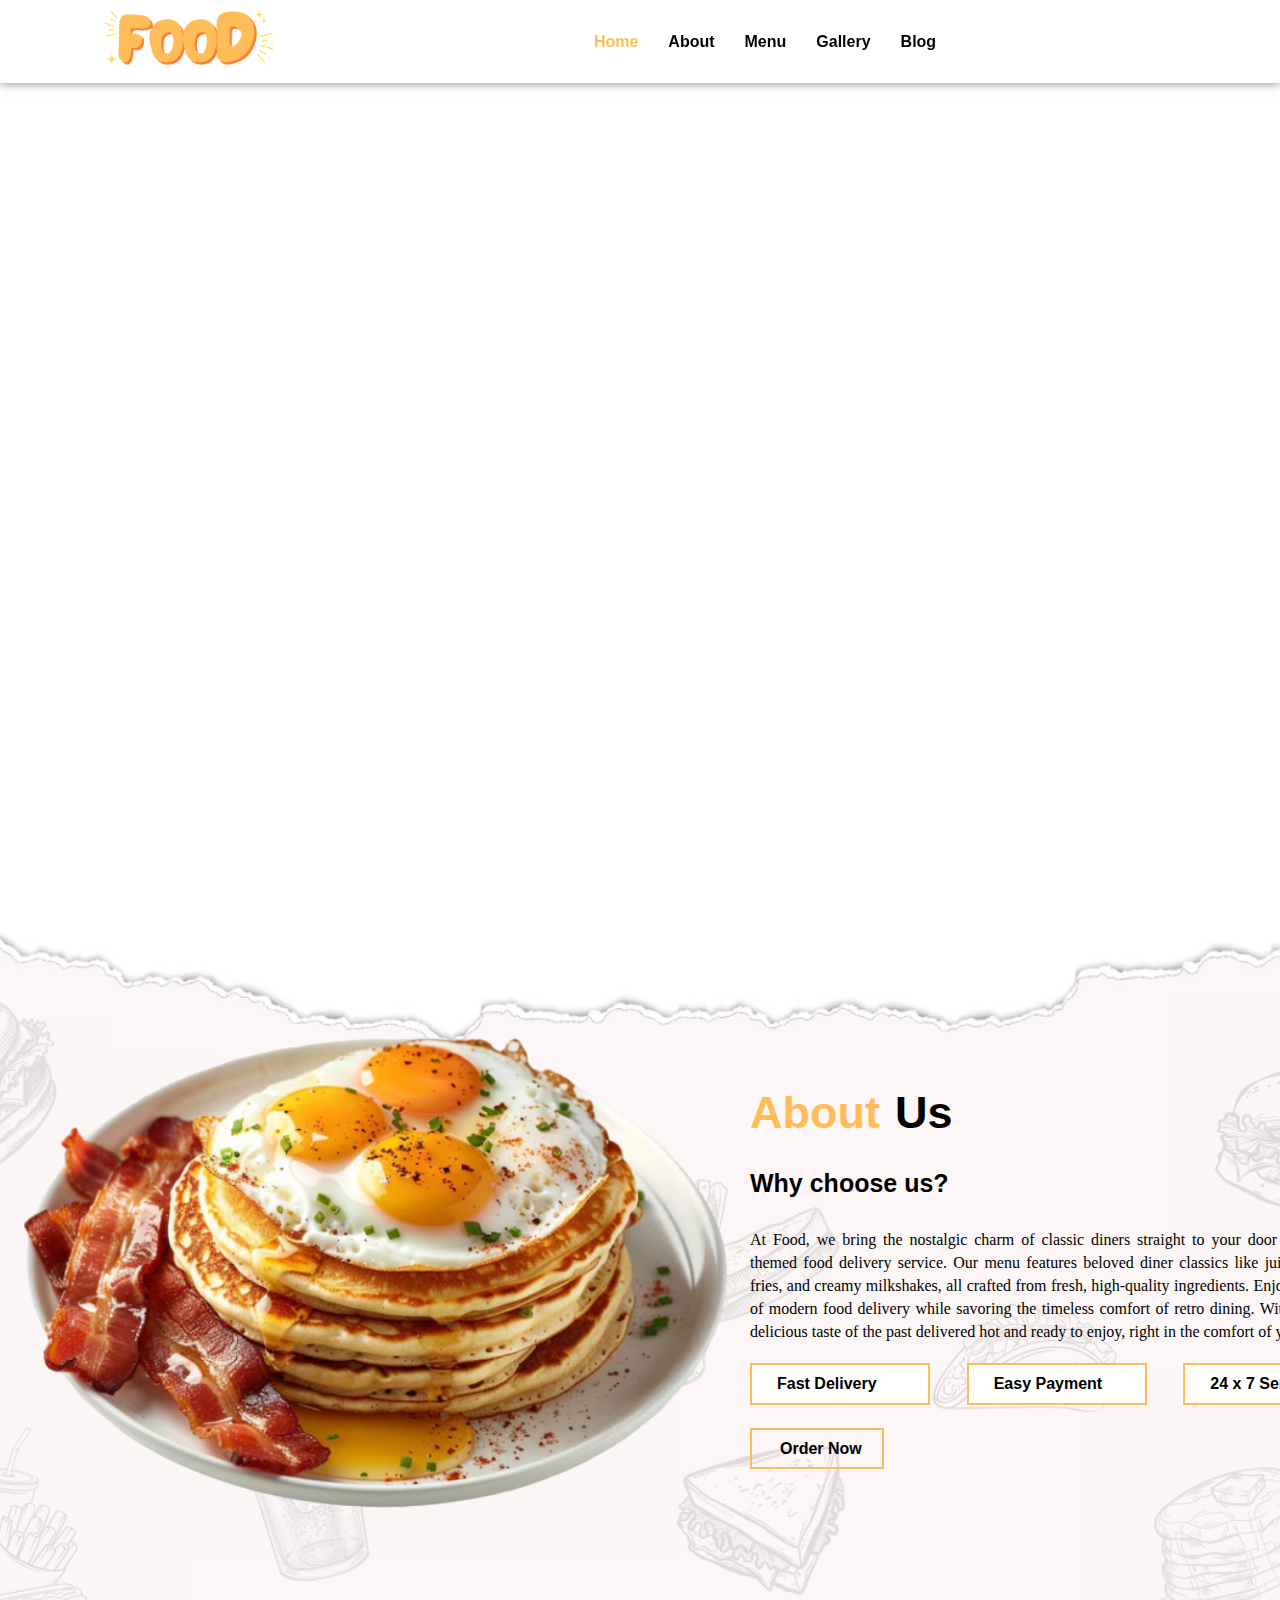
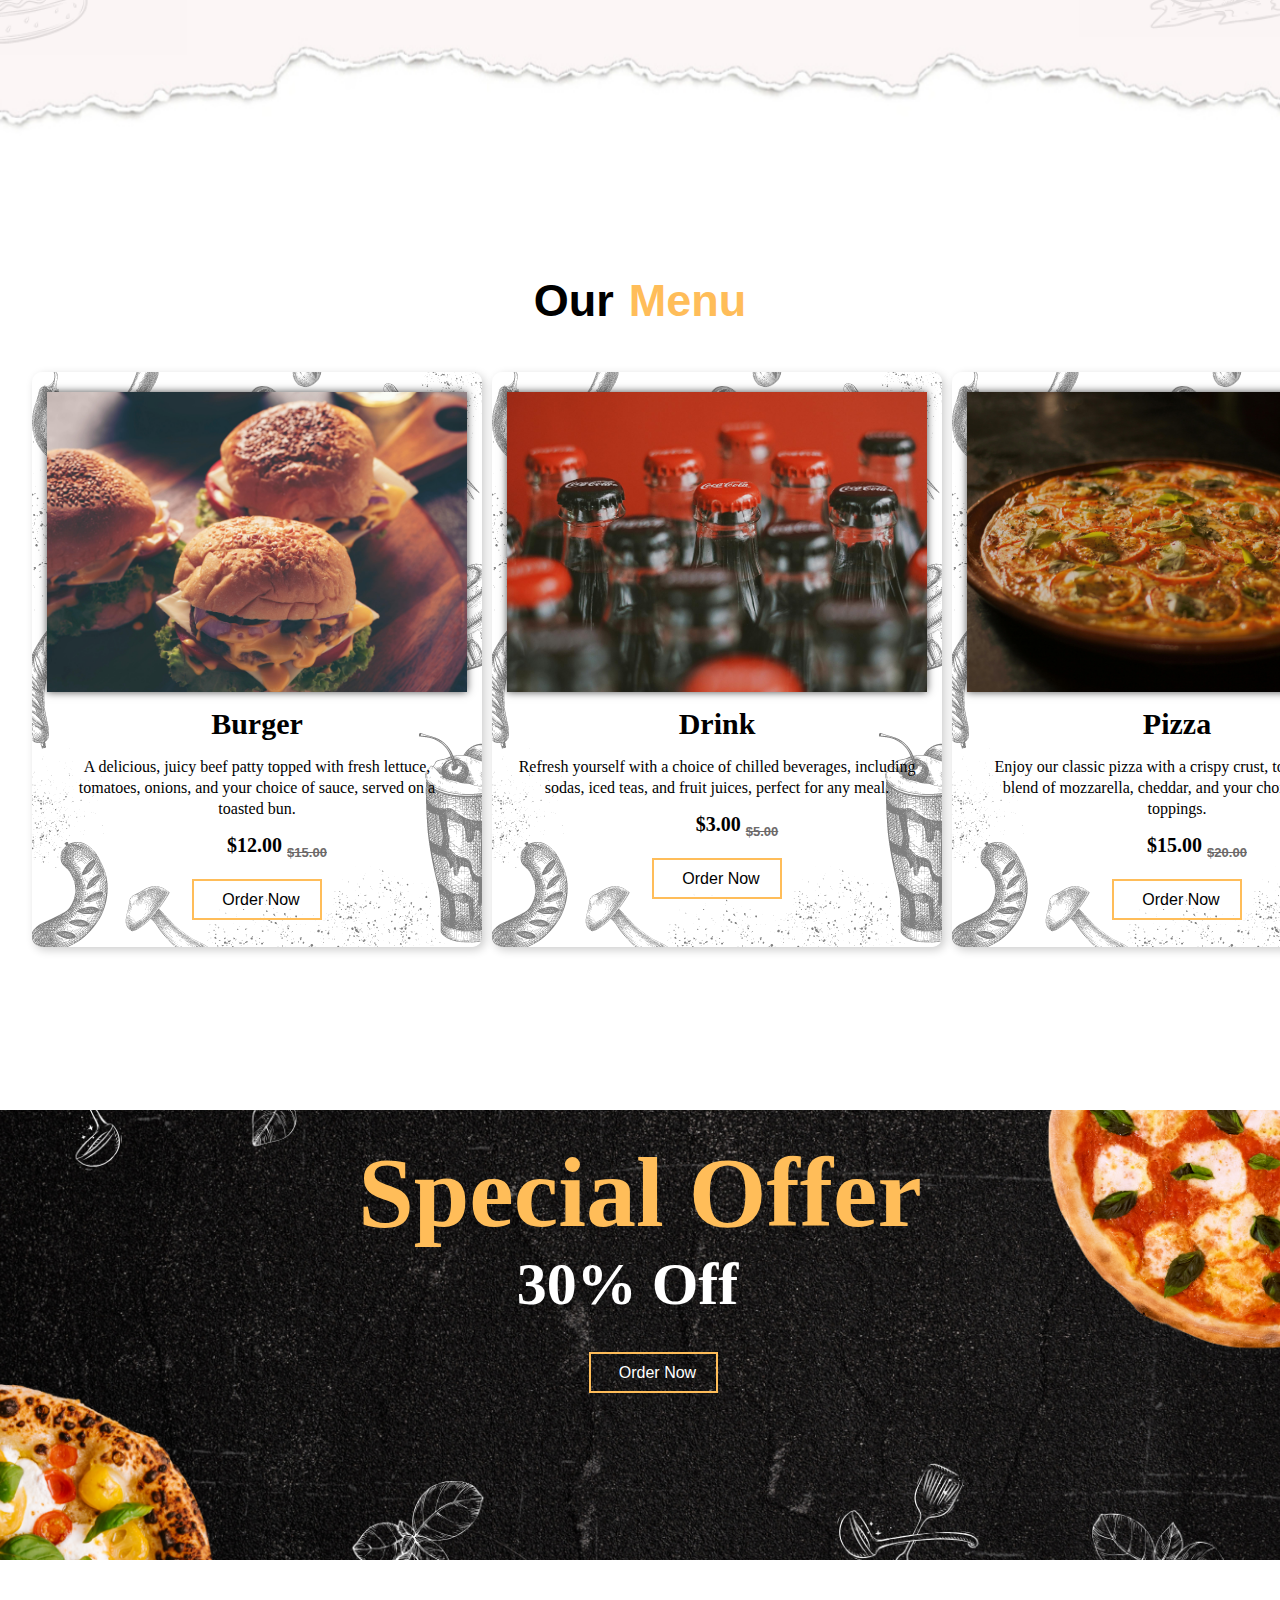
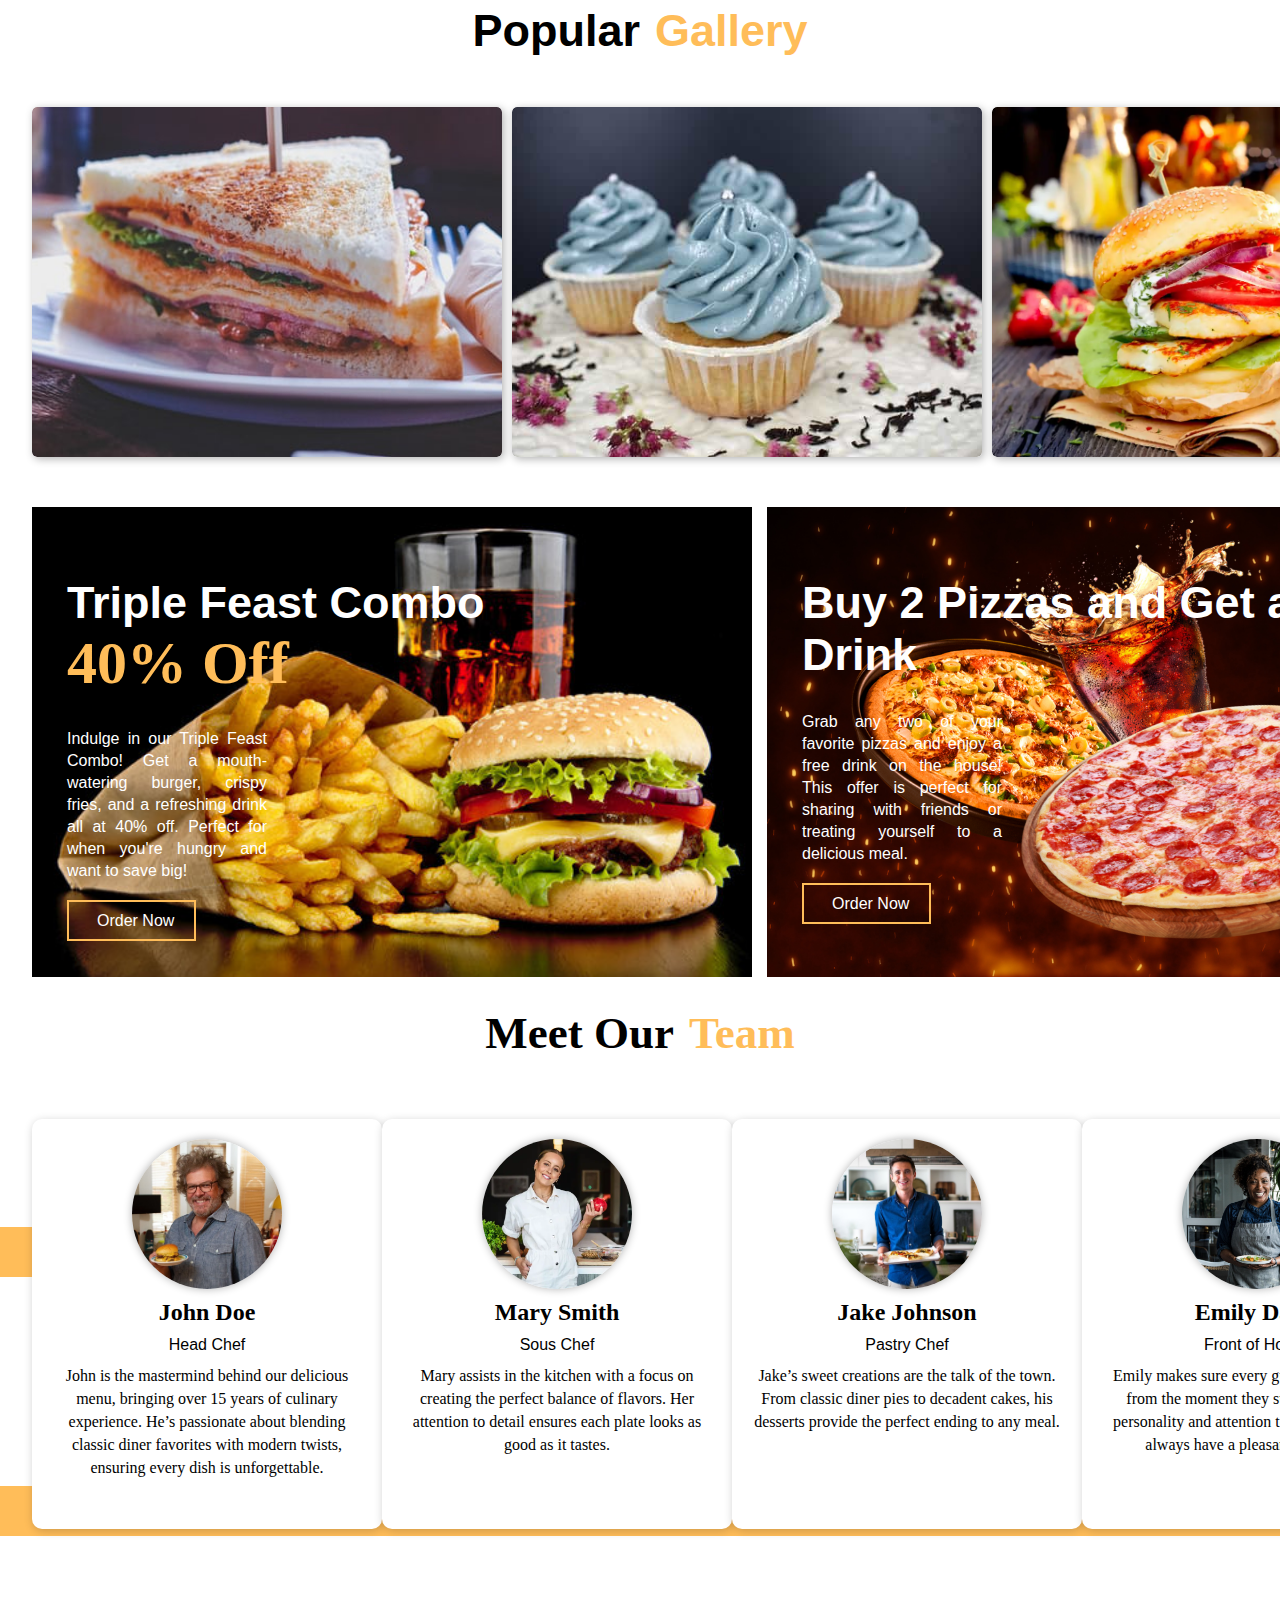
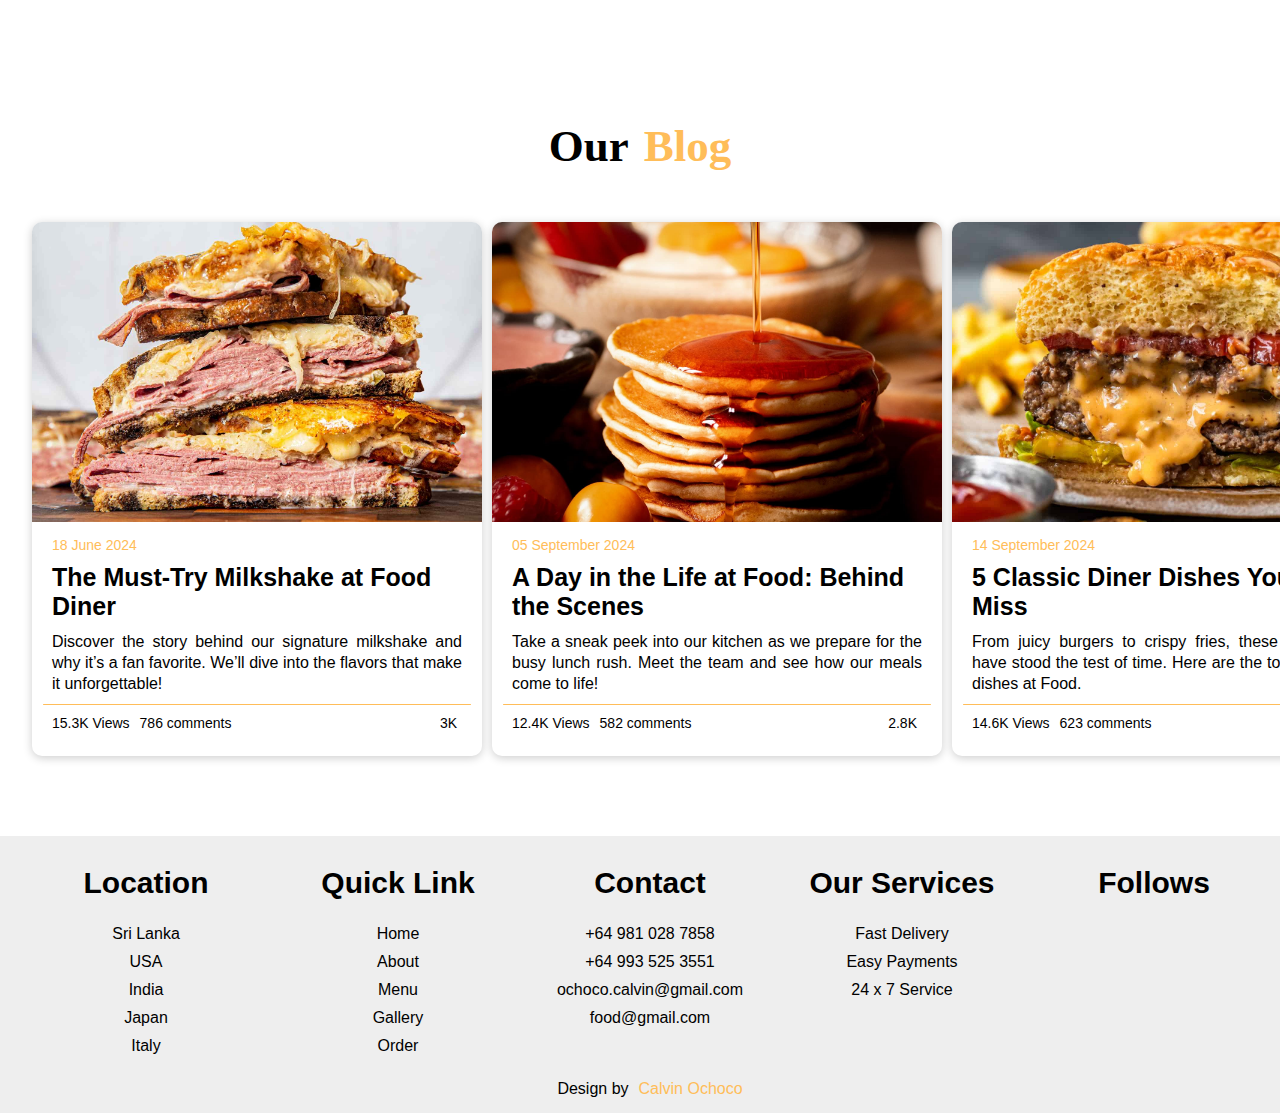
==== index.html @ 4689216f "Initial commit" ====
<!-- make it so that whenever order now is clicked it go to the order now part of the page: -->
 
<!DOCTYPE html>
<html lang="en">
<head>
    <meta charset="UTF-8">
    <meta http-equiv="X-UA-Compatible" content="IE=edge">
    <meta name="viewport" content="width=device-width, initial-scale=1.0">
    <title>Food Website</title>
    <link rel="stylesheet" href="style.css">
    <link rel="stylesheet" href="https://cdnjs.cloudflare.com/ajax/libs/font-awesome/6.2.0/css/all.min.css" integrity="sha512-xh6O/CkQoPOWDdYTDqeRdPCVd1SpvCA9XXcUnZS2FmJNp1coAFzvtCN9BmamE+4aHK8yyUHUSCcJHgXloTyT2A==" crossorigin="anonymous" referrerpolicy="no-referrer" />
    <link rel="short icon" href="image/short_icon.png">
</head>
<body>

    <section id="Home">

        <nav>

            <div class="logo">
                <a href="index.html"><img src="image/logo.png"></a>
            </div>

            <ul>
                <li><a href="index.html" class="action"><b>Home</b></a></li>
                <li><a href="about.html"><b>About</b></a></li>
                <li><a href="menu.html"><b>Menu</b></a></li>
                <li><a href="gallery.html"><b>Gallery</b></a></li>
                <li><a href="blog.html"><b>Blog</b></a></li>
            </ul>


        </nav>

        <div class="main anim">

            <div class="main_text">

                <h1>Classic<span> Food</span><br>Delivered Right to You</h1>

                <p>
                    Welcome to Food, your go-to for classic diner favorites delivered straight to your door. 
                    We bring the nostalgia of vintage dining to your home with our fresh and hearty meals. 
                    From juicy burgers and crispy fries to creamy milkshakes and classic pies, enjoy a taste of the past without leaving the comfort of your home. 
                    Experience the charm of retro dining with modern convenience. Order from Food and let us deliver a delicious slice of nostalgia right to you!
                </p>

                <a href="#order-now" class="btn"><i class="fa-solid fa-burger"></i><b>Order Now</b></a>

            </div>

            <div class="main_image">
                <img src="image/main_img.png">
            </div>

        </div>

    </section>

    <!--About-->

    <div class="about">

        <div class="about_main">

            <div class="about_image">
                <img src="image/about.png">
            </div>

            <div class="about_text">

                <h1><span>About</span>Us</h1>
                <h3>Why choose us?</h3>
                <p>
                    At Food, we bring the nostalgic charm of classic diners straight to your door with our vintage-themed food delivery service. 
                    Our menu features beloved diner classics like juicy burgers, crispy fries, and creamy milkshakes, all crafted from fresh, high-quality ingredients. 
                    Enjoy the convenience of modern food delivery while savoring the timeless comfort of retro dining. 
                    With Food, you get a delicious taste of the past delivered hot and ready to enjoy, right in the comfort of your home.
                </p>

                <div class="about_services">

                    <div class="s_1">
                        <i class="fa-solid fa-truck-fast"></i>
                        <a href="#"><b>Fast Delivery</b></a>
                    </div>

                    <div class="s_1">
                        <i class="fa-brands fa-amazon-pay"></i>
                        <a href="#"><b>Easy Payment</b></a>
                    </div>

                    <div class="s_1">
                        <i class="fa-solid fa-headset"></i>
                        <a href="#"><b>24 x 7 Services</b></a>
                    </div>

                </div>

                <a href="#order-now" class="about_btn">
                    <i class="fa-solid fa-burger"></i><b>Order Now</b></a>

            </div>

        </div>

    </div>




    <!--Menu-->

    <div class="menu">

        <h1>Our<span>Menu</span></h1>
    
        <div class="menu_box">
    
            <div class="menu_card">
    
                <div class="menu_img">
                    <img src="image/menu_1.jpg" alt="Burger">
                </div>
    
                <div class="menu_text">
    
                    <h2>Burger</h2>
                    <p>
                        A delicious, juicy beef patty topped with fresh lettuce, tomatoes, onions, and your choice of sauce, served on a toasted bun.
                    </p>
    
                    <div class="menu_icon">
                        <i class="fa-solid fa-star"></i>
                        <i class="fa-solid fa-star"></i>
                        <i class="fa-solid fa-star"></i>
                        <i class="fa-solid fa-star"></i>
                        <i class="fa-solid fa-star-half-stroke"></i>
                    </div>
    
                    <p class="price">$12.00<sub><del>$15.00</del></sub></p>
    
                    <a href="#order-now" class="menu_btn"><i class="fa-solid fa-burger"></i>Order Now</a>
    
                </div>
    
            </div>
    
            <div class="menu_card">
    
                <div class="menu_img">
                    <img src="image/menu_2.jpg" alt="Drink">
                </div>
    
                <div class="menu_text">
    
                    <h2>Drink</h2>
                    <p>
                        Refresh yourself with a choice of chilled beverages, including sodas, iced teas, and fruit juices, perfect for any meal.
                    </p>
    
                    <div class="menu_icon">
                        <i class="fa-solid fa-star"></i>
                        <i class="fa-solid fa-star"></i>
                        <i class="fa-solid fa-star"></i>
                        <i class="fa-solid fa-star"></i>
                        <i class="fa-solid fa-star-half-stroke"></i>
                    </div>
    
                    <p class="price">$3.00<sub><del>$5.00</del></sub></p>
    
                    <a href="#order-now" class="menu_btn"><i class="fa-solid fa-burger"></i>Order Now</a>
    
                </div>
    
            </div>
    
            <div class="menu_card">
    
                <div class="menu_img">
                    <img src="image/menu_3.jpg" alt="Pizza">
                </div>
    
                <div class="menu_text">
    
                    <h2>Pizza</h2>
                    <p>
                        Enjoy our classic pizza with a crispy crust, topped with a blend of mozzarella, cheddar, and your choice of fresh toppings.
                    </p>
    
                    <div class="menu_icon">
                        <i class="fa-solid fa-star"></i>
                        <i class="fa-solid fa-star"></i>
                        <i class="fa-solid fa-star"></i>
                        <i class="fa-solid fa-star"></i>
                        <i class="fa-solid fa-star-half-stroke"></i>
                    </div>
    
                    <p class="price">$15.00<sub><del>$20.00</del></sub></p>
    
                    <a href="#order-now" class="menu_btn"><i class="fa-solid fa-burger"></i>Order Now</a>
    
                </div>
    
            </div>
    
        </div>
    
    </div>



    <!--Banner-->

    <div class="banner">

        <h1>Special Offer</h1>

        <div class="banner_center">
            <h2>30% Off </span></h2>
        </div>

        <a href="#order-now" class="banner_btn"><i class="fa-solid fa-burger"></i>Order Now</a>

    </div>




    <!--Gallery-->

    <div class="gallery">

        <h1>Popular<span>Gallery</span></h1>

        <div class="gallery_box">

            <div class="gallery_image">
                <img src="image/gallary_1.jpg">
            </div>

            <div class="gallery_image">
                <img src="image/gallary_2.jpg">
            </div>

            <div class="gallery_image">
                <img src="image/gallary_3.webp">
            </div>

        </div>

    </div>



    <!--Offer-->

    <div class="offer">

        <div class="offer_box">
    
            <div class="offer_card_1">
    
                <div class="offer_img">
                    <img src="image/offer_1.png" alt="Special Offer">
                </div>
    
                <div class="offer_tag">
    
                    <h2>Triple Feast Combo</h2>
                    <h1>40% Off</h1>
                    <p>
                        Indulge in our Triple Feast Combo! Get a mouth-watering burger, crispy fries, 
                        and a refreshing drink all at 40% off. Perfect for when you're hungry and want 
                        to save big!
                    </p>
                    <a href="#order-now" class="offer_btn"><i class="fa-solid fa-burger"></i>Order Now</a>
    
                </div>
    
            </div>
    
            <div class="offer_card_2">
    
                <div class="offer_img">
                    <img src="image/offer_2.png" alt="Pizza Offer">
                </div>
    
                <div class="offer_tag">
    
                    <h2>Buy 2 Pizzas and Get a Free Drink</h2>
                    <p>
                        Grab any two of your favorite pizzas and enjoy a free drink on the house! 
                        This offer is perfect for sharing with friends or treating yourself to a 
                        delicious meal.
                    </p>
                    <a href="#order-now" class="offer_btn"><i class="fa-solid fa-burger"></i>Order Now</a>
    
                </div>
    
            </div>
    
        </div>
    
    </div>
    
    <!--Team-->

    <div class="team">

        <h1>Meet Our<span>Team</span></h1>
    
        <div class="team_line_1"></div>
        <div class="team_line_2"></div>
    
        <div class="team_box">
    
            <div class="team_card">
    
                <div class="team_img">
                    <img src="image/team_1.jpg">
                </div>
    
                <div class="team_tag">
    
                    <h2>John Doe</h2>
                    <p class="job">Head Chef</p>
                    <p class="info">
                        John is the mastermind behind our delicious menu, bringing over 
                        15 years of culinary experience. He’s passionate about 
                        blending classic diner favorites with modern twists, ensuring 
                        every dish is unforgettable.
                    </p>
    
                </div>
    
            </div>
    
            <div class="team_card">
    
                <div class="team_img">
                    <img src="image/team_2.jpg">
                </div>
    
                <div class="team_tag">
    
                    <h2>Mary Smith</h2>
                    <p class="job">Sous Chef</p>
                    <p class="info">
                        Mary assists in the kitchen with a focus on creating the perfect 
                        balance of flavors. Her attention to detail ensures each plate 
                        looks as good as it tastes.
                    </p>
    
                </div>
    
            </div>
    
            <div class="team_card">
    
                <div class="team_img">
                    <img src="image/team_3.jpg">
                </div>
    
                <div class="team_tag">
    
                    <h2>Jake Johnson</h2>
                    <p class="job">Pastry Chef</p>
                    <p class="info">
                        Jake’s sweet creations are the talk of the town. From classic 
                        diner pies to decadent cakes, his desserts provide the perfect 
                        ending to any meal.
                    </p>
    
                </div>
    
            </div>
    
            <div class="team_card">
    
                <div class="team_img">
                    <img src="image/team_4.jpg">
                </div>
    
                <div class="team_tag">
    
                    <h2>Emily Davis</h2>
                    <p class="job">Front of House</p>
                    <p class="info">
                        Emily makes sure every guest feels welcome from the moment they 
                        step in. Her warm personality and attention to detail ensure 
                        you always have a pleasant experience.
                    </p>
    
                </div>
    
            </div>
    
        </div>
    
    </div>
    
    
    <!--Blog-->
    
    <div class="blog">
    
        <h1>Our<span>Blog</span></h1>
    
        <div class="blog_box">
    
            <div class="blog_card">
    
                <div class="blog_img">
                    <img src="image/blog_1.jpeg">
                </div>
    
                <div class="blog_tag">
    
                    <div class="blog_date">
                        <p>18 June 2024<i class="fa-solid fa-calendar-days"></i></p>
                    </div>
    
                    <h3 class="blog_heading">
                        The Must-Try Milkshake at Food Diner
                    </h3>
    
                    <p class="blog_text">
                        Discover the story behind our signature milkshake and why it’s 
                        a fan favorite. We’ll dive into the flavors that make it 
                        unforgettable!
                    </p>
    
                    <hr>
    
                    <div class="view_and_like">
    
                        <div class="view">
                            <p>15.3K Views</p>
                            <p class="b_comm">786 comments</p>
                        </div>
    
                        <div class="like">
                            <p>3K</p>
                            <i class="fa-regular fa-heart"></i>
                        </div>
    
                    </div>
    
                </div>
    
            </div>
    
            <div class="blog_card">
    
                <div class="blog_img">
                    <img src="image/blog_2.jpg">
                </div>
    
                <div class="blog_tag">
    
                    <div class="blog_date">
                        <p>05 September 2024<i class="fa-solid fa-calendar-days"></i></p>
                    </div>
    
                    <h3 class="blog_heading">
                        A Day in the Life at Food: Behind the Scenes
                    </h3>
    
                    <p class="blog_text">
                        Take a sneak peek into our kitchen as we prepare for the busy 
                        lunch rush. Meet the team and see how our meals come to life!
                    </p>
    
                    <hr>
    
                    <div class="view_and_like">
    
                        <div class="view">
                            <p>12.4K Views</p>
                            <p class="b_comm">582 comments</p>
                        </div>
    
                        <div class="like">
                            <p>2.8K</p>
                            <i class="fa-regular fa-heart"></i>
                        </div>
    
                    </div>
    
                </div>
    
            </div>
    
            <div class="blog_card">
    
                <div class="blog_img">
                    <img src="image/blog_3.jpg">
                </div>
    
                <div class="blog_tag">
    
                    <div class="blog_date">
                        <p>14 September 2024<i class="fa-solid fa-calendar-days"></i></p>
                    </div>
    
                    <h3 class="blog_heading">
                        5 Classic Diner Dishes You Can’t Miss
                    </h3>
    
                    <p class="blog_text">
                        From juicy burgers to crispy fries, these diner staples have 
                        stood the test of time. Here are the top five must-try dishes 
                        at Food.
                    </p>
    
                    <hr>
    
                    <div class="view_and_like">
    
                        <div class="view">
                            <p>14.6K Views</p>
                            <p class="b_comm">623 comments</p>
                        </div>
    
                        <div class="like">
                            <p>3.2K</p>
                            <i class="fa-regular fa-heart"></i>
                        </div>
    
                    </div>
    
                </div>
    
            </div>
    
        </div>
    
    </div>


    
    <!--Footer-->

    <footer>

        <div class="footer_main">

            <div class="footer_tag">

                <h2>Location</h2>
                <p>Sri Lanka</p>
                <p>USA</p>
                <p>India</p>
                <p>Japan</p>
                <p>Italy</p>

            </div>

            <div class="footer_tag">

                <h2>Quick Link</h2>
                <p>Home</p>
                <p>About</p>
                <p>Menu</p>
                <p>Gallery</p>
                <p>Order</p>

            </div>

            <div class="footer_tag">

                <h2>Contact</h2>
                <p>+64 981 028 7858</p>
                <p>+64 993 525 3551</p>
                <p>ochoco.calvin@gmail.com</p>
                <p>food@gmail.com</p>

            </div>

            <div class="footer_tag">

                <h2>Our Services</h2>
                <p>Fast Delivery</p>
                <p>Easy Payments</p>
                <p>24 x 7 Service</p>

            </div>

            <div class="footer_tag">

                <h2>Follows</h2>
                <i class="fa-brands fa-facebook-f"></i>
                <i class="fa-brands fa-twitter"></i>
                <i class="fa-brands fa-instagram"></i>
                <i class="fa-brands fa-linkedin-in"></i>

            </div>

        </div>

        <p class="end">Design by<span><i class="fa-solid fa-face-grin"></i> Calvin Ochoco</span></p>

    </footer>
    
</button>
</body>
</html>
---- style.css ----
*{
    margin: 0;
    padding: 0;
    box-sizing: border-box;
    font-family: sans-serif;
}

section{
    width: 100%;
    height: 100vh;
}

section nav{
    display: flex;
    align-items: center;
    justify-content: space-between;
    position: fixed;
    right: 0;
    left: 0;
    background: #fff;
    z-index: 1000;
    box-shadow: 0 0 10px rgba(0,0,0,0.5);
    padding: 0 5%;
}

section nav .logo img{
    width: 250px;
    margin: 10px 0;
    cursor: pointer;
}

section nav ul{
    list-style: none;
    display: flex;
    justify-content: center;
    flex-grow: 1;
}

section nav ul li{
    margin: 0 15px;
}

section nav ul li a{
    font-family: Georgia, serif;
    color: black;
    text-decoration: none;
    transition: 0.3s;
}

section nav ul li a.action{
    color: #FFBD59;
}

section nav ul li a:hover{
    color: #FFBD59;
}

section nav .login a{
    color: #000;
    text-decoration: none;
    border: 2px solid #FFBD59;
    border-radius: 20px;
    padding: 7px 20px;
    transition: 0.3s;
}

section nav .login a:hover{
    background: #FFBD59;
    color: #fff;
}

section .main{
    display: flex;
    align-items: center;
    justify-content: space-around;
    position: relative;
    top: 80px;
}

section .main .main_text h1{
    color: #000;
    font-size: 75px;
    position: relative;
    top: -25px;
    left: 5%;
    font-family: Georgia, serif;
}

section .main .main_text h1 span{
    color: #FFBD59;
    font-family: polo;
}

section .main .main_text p{
    color: #000;
    width: 650px;
    position: relative;
    top: 20px;
    left: 5%;
    line-height: 23px;
    text-align: justify;
    font-family: Georgia, serif;
}

section .main .main_text .btn i{
    margin-right: 8px;
}

section .main .main_text .btn{
    color: #000;
    text-decoration: none;
    border: 2px solid #FFBD59;
    padding: 10px 20px;
    position: relative;
    top: 100px;
    left: 5%;
    transition: 0.3s;
}

section .main .main_text .btn:hover{
    color: #fff;
}

section .main .main_text .btn::before{
    content: '';
    position: absolute;
    top: 0;
    left: 0;
    width: 0;
    height: 100%;
    background: #FFBD59;
    z-index: -1;
    transition: 0.3s;
}

section .main .main_text .btn:hover::before{
    top: unset;
    width: 100%;
    bottom: 0;
}

section .main .main_image img{
    width: 650px;
    animation: animate 5s linear infinite;
}




/*--About--*/

.about{
    width: 100%;
    height: 100vh;
    padding: 10px 0 0 0;
    background-image: url(image/about_bg.png);
    background-size: cover;
    background-position: center;
}

.about .about_main{
    display: flex;
    align-items: center;
    justify-content: space-around;
}

.about .about_main .about_image img{
    width: 750px;
}

.about .about_main .about_text h1{
    font-size: 45px;
    position: relative;
    bottom: 40px;
}

.about .about_main .about_text h1 span{
    color: #FFBD59;
    margin-right: 15px;
}

.about .about_main .about_text h3{
    position: relative;
    bottom: 10px;
    font-size: 25px;
}

.about .about_main .about_text p{
    width: 650px;
    text-align: justify;
    line-height: 23px;
    margin-top: 20px;
    font-family: Georgia, serif;
}

.about .about_main .about_text .about_services{
    margin-top: 20px;
    display: grid;
    grid-template-columns: 1fr 1fr 1fr;
}

.about .about_main .about_text .about_services .s_1{
    display: flex;
    align-items: center;
    width: 180px;
    background: #FFFFFF;
    padding: 10px;
    border: 2px solid #FFBD59;
    cursor: pointer;
}

.about .about_main .about_text .about_services .s_1 i{
    color: #000;
    margin: 5px 10px 5px 5px;
    font-size: 20px;
    transition: 0.3s;
}

.about .about_main .about_text .about_services .s_1:hover i{
    color: #FFBD59;
}

.about .about_main .about_text .about_services .s_1 a{
    text-decoration: none;
    color: #000;
    font-size: 16px;
}

.about .about_main .about_text .about_btn i{
    font-size: 15px;
    margin-right: 8px;
 
}

.about .about_main .about_text .about_btn{
    position: relative;
    top: 35px;
    padding: 10px 20px;
    border: 2px solid #FFBD59;
    text-decoration: none;
    color: #000;
    z-index: 5;
    transition: 0.3s;
}

.about .about_main .about_text .about_btn:hover{
    color: #fff;
}

.about .about_main .about_text .about_btn::before{
    content: '';
    position: absolute;
    top: 0;
    left: 0;
    width: 0;
    height: 100%;
    z-index: -1;
    background: #FFBD59;
    transition: 0.3s;
}

.about .about_main .about_text .about_btn:hover::before{
    top: unset;
    width: 100%;
    bottom: 0;
}





/*Menu*/

.menu{
    width: 100%;
    height: 100vh;
    padding: 75px 0;
}

.menu h1{
    display: flex;
    align-items: center;
    justify-content: center;
    font-size: 45px;
    color: #000;
}

.menu h1 span{
    color: #FFBD59;
    margin-left: 15px;
}

.menu .menu_box{
    width: 95%;
    margin: 45px auto 0 auto;
    display: grid;
    grid-gap: 30px 10px;
    grid-template-columns: 1fr 1fr 1fr;
}

.menu .menu_box .menu_card{
    background-image: url(image/menu_card_bg.png);
    background-size: cover;
    background-position: center;
    margin: 0 auto;
    width: 450px;
    height: 575px;
    text-align: center;
    cursor: pointer;
    padding: 20px 0;
    border-radius: 10px;
    box-shadow: 3px 3px 10px rgba(0,0,0,0.2);
}

.menu .menu_box .menu_card .menu_img{
    margin: 0 auto;
    width: 420px;
    height: 300px;
    margin-bottom: 15px;
    box-shadow: 0 0 8px rgba(0,0,0,0.7);
}

.menu .menu_box .menu_card .menu_img img{
    width: 100%;
    height: 100%;
    object-fit: cover;
    object-position: center;
}

.menu .menu_box .menu_card .menu_text h2{
    font-size: 30px;
    margin-bottom: 15px;
    font-family: Georgia, serif;
}

.menu .menu_box .menu_card .menu_text p{
    line-height: 21px;
    margin-bottom: 15px;
    margin: 0 auto;
    width: 400px;
    font-family: Georgia, serif;
}

.menu .menu_box .menu_card .menu_text .menu_icon{
    color: #FFBD59;
    margin: 8px 0;
}

.menu .menu_box .menu_card .menu_text .price{
    font-weight: bold;
    font-size: 20px;
    padding: 8px 0;
    margin-left: 45px;
}

.menu .menu_box .menu_card .menu_text .price sub{
    margin-left: 5px;
    color: #6d6a6a;
    font-size: 13px;
}

.menu .menu_box .menu_card .menu_text .menu_btn{
    color: #000;
    text-decoration: none;
    padding: 10px 20px;
    border: 2px solid #FFBD59;
    position: relative;
    top: 20px;
    z-index: 5;
    transition: 0.3s;
}

.menu .menu_box .menu_card .menu_text .menu_btn:hover{
    color: #fff;
}

.menu .menu_box .menu_card .menu_text .menu_btn::before{
    content: '';
    position: absolute;
    top: 0;
    left: 0;
    width: 0;
    height: 100%;
    background-color: #FFBD59;
    z-index: -1;
    transition: 0.3s;
}

.menu .menu_box .menu_card .menu_text .menu_btn:hover::before{
    top: unset;
    bottom: 0;
    width: 100%;
}

.menu .menu_box .menu_card .menu_text .menu_btn i{
    margin-right: 8px;
}




/*Banner*/

.banner{
    width: 100%;
    height: 50vh;
    margin: 10px 0;
    background-image: url(image/banner.png);
    background-size: cover;
    background-position: center;
}

.banner h1{
    font-family: P22Grenville;
    color: #FFBD59;
    font-size: 100px;
    display: flex;
    align-items: center;
    justify-content: center;
    position: relative;
    padding-top: 25px;
}

.banner .banner_center{
    display: flex;
    align-items: center;
    justify-content: center;
    width: 250px;
    margin: 0 auto;
}
.banner .banner_center h2{
    font-size: 60px;
    margin-right: 25px;
    font-family: Norwester;
    color: #fff;
}

.banner .banner_center h2 span{
    margin-left: 45px;
    font-size: 30px;
    position: relative;
    bottom: 15px;
    font-family: Norwester;
}

.banner .banner_btn{
    color: #fff;
    border: 2px solid #FFBD59;
    padding: 10px 20px;
    text-decoration: none;
    position: relative;
    top: 10%;
    left: 46%;
    z-index: 5;
}

.banner .banner_btn i{
    margin-right: 8px;
}

.banner .banner_btn::before{
    content: '';
    position: absolute;
    top: 0;
    left: 0;
    width: 0;
    height: 100%;
    background: #FFBD59;
    transition: 0.3s;
    z-index: -1;
}

.banner .banner_btn:hover::before{
    width: 100%;
    top: unset;
    bottom: 0;
}




/*Gallery*/

.gallery{
    width: 100%;
    padding: 35px 0 50px 0;
}

.gallery h1{
    display: flex;
    align-items: center;
    justify-content: center;
    font-size: 45px;
}

.gallery h1 span{
    color: #FFBD59;
    margin-left: 15px;
}

.gallery .gallery_box{
    width: 95%;
    margin: 50px auto 0 auto;
    display: grid;
    grid-template-columns: 1fr 1fr 1fr;
    grid-gap: 10px;
}

.gallery .gallery_box .gallery_image{
    width: 470px;
    height: 350px;
    margin: 0 auto;
    border-radius: 5px;
    overflow: hidden;
    box-shadow: 2px 2px 8px rgba(0,0,0,0.3);
}

.gallery .gallery_box .gallery_image img{
    width: 100%;
    height: 100%;
    object-fit: cover;
    object-position: center;
    border-radius: 5px;
    cursor: pointer;
    transition: 0.3s;
}

.gallery .gallery_box .gallery_image:hover img{
    transform: scale(1.1);
}



/*Offer*/

.offer{
    width: 100%;
    height: auto;
    margin-bottom: 20px;
}

.offer .offer_box{
    width: 95%;
    display: grid;
    grid-template-columns: 1fr 1fr;
    grid-gap: 0 15px;
    margin: 0 auto;
}

.offer .offer_box .offer_card_1{
    width: 720px;
    height: 470px;
}

.offer .offer_box .offer_card_1 .offer_img{
    width: 720px;
    height: 470px;
}

.offer .offer_box .offer_card_1 .offer_img img{
    width: 100%;
    height: 100%;
    object-fit: cover;
    object-position: center;
}

.offer .offer_box .offer_card_1 .offer_tag{
    position: relative;
    bottom: 400px;
    color: #fff;
    padding: 0 35px;
}

.offer .offer_box .offer_card_1 .offer_tag h2{
    font-size: 45px;
}

.offer .offer_box .offer_card_1 .offer_tag h1{
    font-family: Georgia, serif;
    font-size: 60px;
    color: #FFBD59;
}

.offer .offer_box .offer_card_1 .offer_tag p{
    margin-top: 30px;
    width: 200px;
    text-align: justify;
    line-height: 22px;
}

.offer .offer_box .offer_card_1 .offer_tag .offer_btn{
    color: #fff;
    border: 2px solid #FFBD59;
    padding: 10px 20px;
    text-decoration: none;
    position: relative;
    top: 30px;
    z-index: 2;
    transition: 0.3s;
}

.offer .offer_box .offer_card_1 .offer_tag .offer_btn::before{
    content: '';
    position: absolute;
    top: 0;
    left: 0;
    background-color: #FFBD59;
    width: 0;
    height: 100%;
    transition: 0.3s;
    z-index: -1;
}

.offer .offer_box .offer_card_1 .offer_tag .offer_btn:hover::before{
    width: 100%;
}

.offer .offer_box .offer_card_1 .offer_tag .offer_btn i{
    margin-right: 8px;
}

.offer .offer_box .offer_card_2{
    width: 720px;
    height: 470px;
}

.offer .offer_box .offer_card_2 .offer_img{
    width: 720px;
    height: 470px;
}

.offer .offer_box .offer_card_2 .offer_img img{
    width: 100%;
    height: 100%;
    object-fit: cover;
    object-position: center;
}

.offer .offer_box .offer_card_2 .offer_tag{
    position: relative;
    bottom: 400px;
    color: #fff;
    padding: 0 35px;
}

.offer .offer_box .offer_card_2 .offer_tag h2{
    font-size: 45px;
}

.offer .offer_box .offer_card_2 .offer_tag h1{
    font-size: 60px;
    color: #FFBD59;
    font-family: Georgia, serif;
}

.offer .offer_box .offer_card_2 .offer_tag p{
    margin-top: 30px;
    width: 200px;
    text-align: justify;
    line-height: 22px;
}

.offer .offer_box .offer_card_2 .offer_tag .offer_btn{
    color: #fff;
    border: 2px solid #FFBD59;
    padding: 10px 20px;
    text-decoration: none;
    position: relative;
    top: 30px;
    z-index: 2;
    transition: 0.3s;
}

.offer .offer_box .offer_card_2 .offer_tag .offer_btn::before{
    content: '';
    position: absolute;
    top: 0;
    left: 0;
    background-color: #FFBD59;
    width: 0;
    height: 100%;
    transition: 0.3s;
    z-index: -1;
}

.offer .offer_box .offer_card_2 .offer_tag .offer_btn:hover::before{
    width: 100%;
}

.offer .offer_box .offer_card_2 .offer_tag .offer_btn i{
    margin-right: 8px;
}





/*Team*/

.team{
    width: 100%;
    height: 77vh;
    padding: 10px 0;
}

.team h1{
    display: flex;
    align-items: center;
    justify-content: center;
    font-size: 45px;
    font-family: Georgia, serif;
}

.team h1 span{
    color: #FFBD59;
    margin-left: 15px;
    font-family: Georgia, serif;
}

.team .team_line_1{
    width: 100%;
    height: 50px;
    background: #FFBD59;
    position: relative;
    top: 25%;
    z-index: 1;
    font-family: Georgia, serif;
}

.team .team_line_2{
    width: 100%;
    height: 50px;
    background: #FFBD59;
    position: relative;
    top: 56%;
    z-index: 1;
    font-family: Georgia, serif;
}

.team .team_box{
    width: 95%;
    height: auto;
    margin: 0 auto;
    position: relative;
    bottom: 55px;
    padding: 15px 0;
    display: grid;
    grid-template-columns: 1fr 1fr 1fr 1fr;
    grid-gap: 0;
    font-family: Georgia, serif;
}

.team .team_box .team_card{
    width: 350px;
    height: 410px;
    background: #fff;
    padding: 20px;
    text-align: center;
    border-radius: 10px;
    margin: 0 auto;
    z-index: 5;
    box-shadow: 1px 2px 10px rgba(0,0,0,0.2);
}

.team .team_box .team_card .team_img{
    display: flex;
    align-items: center;
    justify-content: center;
}

.team .team_box .team_card .team_img img{
    width: 150px;
    height: 150px;
    border-radius: 50%;
    object-fit: cover;
    object-position: center;
    box-shadow: 0 0 8px rgba(0,0,0,0.3);
}

.team .team_box .team_card .team_tag h2{
    margin: 10px 0;
    font-family: Georgia, serif;
}

.team .team_box .team_card .team_tag p.info{
    text-align: center;
    line-height: 23px;
    margin-top: 10px;
    font-family: Georgia, serif;
}



/*Blog*/

.blog{
    width: 100%;
    height: auto;
    padding: 30px 0;
}

.blog h1{
    color: #000;
    display: flex;
    align-items: center;
    justify-content: center;
    font-size: 45px;
    font-family: Georgia, serif;
}

.blog h1 span{
    color: #FFBD59;
    margin-left: 15px;
    font-family: Georgia, serif;
}

.blog .blog_box{
    width: 95%;
    margin: 50px auto;
    display: grid;
    grid-template-columns: 1fr 1fr 1fr;
    grid-gap: 10px;
    font-family: Georgia, serif;
}

.blog .blog_box .blog_card{
    margin: 0 auto;
    width: 450px;
    height: auto;
    border-radius: 10px;
    box-shadow: 0 2px 10px rgba(0,0,0,0.2);
}

.blog .blog_box .blog_card .blog_img{
    width: 450px;
    height: 300px;
    overflow: hidden;
    border-top-left-radius: 10px;
    border-top-right-radius: 10px;
}

.blog .blog_box .blog_card .blog_img img{
    width: 100%;
    height: 100%;
    object-fit: cover;
    object-position: center;
}

.blog .blog_box .blog_card .blog_tag .blog_date{
    width: 100%;
    color: #FFBD59;
    padding: 15px 0 0 20px;
    font-size: 14px;
}

.blog .blog_box .blog_card .blog_tag .blog_date i{
    margin-left: 8px;
    font-size: 14px;
    cursor: pointer;
}

.blog .blog_box .blog_card .blog_tag .blog_heading{
    padding: 10px 20px 10px 20px;
    font-size: 25px;
}

.blog .blog_box .blog_card .blog_tag .blog_text{
    padding: 0 20px 10px 20px;
    text-align: justify;
    line-height: 21px;
}

.blog .blog_box .blog_card .blog_tag hr{
    width: 95%;
    margin: 0 auto;
    height: 1px;
    border: 0;
    background: #FFBD59;
    border-radius: 5px;
}

.blog .blog_box .blog_card .blog_tag .view_and_like{
    padding: 10px 20px 25px 20px;
    display: flex;
    align-items: center;
    justify-content: space-between;
}

.blog .blog_box .blog_card .blog_tag .view_and_like .view{
    display: flex;
    align-items: center;
}

.blog .blog_box .blog_card .blog_tag .view_and_like .view p{
    margin-right: 10px;
    font-size: 14px;
}

.blog .blog_box .blog_card .blog_tag .view_and_like .like{
    display: flex;
    align-items: center;
    font-size: 14px;
}

.blog .blog_box .blog_card .blog_tag .view_and_like .like i{
    cursor: pointer;
    margin-left: 5px;
}



/*order*/

.order {
    width: 100%;
    min-height: 100vh;
    padding: 20px 0;
    background-color: #f9f9f9;
}

.order h1 {
    display: flex;
    align-items: center;
    justify-content: center;
    font-size: 45px;
    color: #333;
}

.order h1 span {
    color: #FFBD59;
    margin-right: 10px;
}

.order .order_main {
    display: flex;
    align-items: flex-start;
    justify-content: space-around;
    flex-wrap: wrap;
    margin-top: 20px;
}

.order .order_main .order_img {
    width: 40%; /* Set the width of the image container */
    margin: 20px; /* Add margin for spacing */
}

.order .order_main .order_img img {
    max-width: 100%;
    height: auto;
}

.order .order_main .order_form {
    width: 50%; /* Set the width of the order form */
    background: #faf3ce;
    padding: 20px;
    border-radius: 10px;
    box-shadow: 0 4px 10px rgba(0, 0, 0, 0.1);
    margin: 20px;
}

.order .order_main .order_form h2 {
    text-align: center;
    margin-bottom: 20px;
    font-size: 30px;
    color: #333;
}

.order .order_main .order_form .order_list {
    display: grid;
    grid-template-columns: 1fr 1fr;
    grid-gap: 15px;
    margin-bottom: 20px;
}

.order .order_main .order_form .order_list p {
    margin-bottom: 5px;
    font-weight: bold;
}

.order .order_main .order_form .order_list input,
.order .order_main .order_form .order_list textarea {
    width: 100%;
    border: 2px solid #FFBD59;
    border-radius: 5px;
    outline: none;
    background: #fff;
    color: #000;
    padding: 10px 15px;
    margin-bottom: 15px;
    transition: border-color 0.3s;
}

.order .order_main .order_form .order_list input:focus,
.order .order_main .order_form .order_list textarea:focus {
    border-color: #FFA500;
}

.order .order_main .order_form .order_btn {
    padding: 12px 25px;
    border: none;
    border-radius: 5px;
    text-decoration: none;
    color: #fff;
    background: #FFBD59;
    font-size: 16px;
    cursor: pointer;
    transition: background-color 0.3s;
    box-shadow: 0 4px 10px rgba(0, 0, 0, 0.1);
    font-weight: bold;
}

.order .order_main .order_form .order_btn:hover {
    background-color: #FFA500;
    box-shadow: 0 6px 12px rgba(0, 0, 0, 0.2);
}

.order .order_main .order_form .order_btn:active {
    transform: translateY(2px);
    box-shadow: 0 2px 6px rgba(0, 0, 0, 0.1);
}

/* Sidebar Cart Styles */
.sidebar-cart {
    position: fixed;
    top: 0;
    right: -300px; /* Start off-screen */
    width: 300px;
    height: 100%;
    background-color: #f8f8f8;
    box-shadow: -2px 0 5px rgba(0,0,0,0.1);
    transition: right 0.3s ease-in-out;
    z-index: 1000;
    padding: 20px;
    overflow-y: auto;
}

.sidebar-cart.open {
    right: 0; /* Slide in when open */
}

.sidebar-cart h2 {
    font-size: 24px;
    margin-bottom: 20px;
    display: flex;
    justify-content: space-between;
    align-items: center;
}

#close-cart {
    cursor: pointer;
    font-size: 28px;
}

#cart-items {
    margin-bottom: 20px;
}

.cart-item {
    display: flex;
    justify-content: space-between;
    align-items: center;
    margin-bottom: 10px;
    padding-bottom: 10px;
    border-bottom: 1px solid #e0e0e0;
}

#cart-total {
    font-weight: bold;
    margin-bottom: 20px;
    font-size: 18px;
}

#checkout-btn {
    width: 100%;
    padding: 10px;
    background-color: #FFBD59;
    color: white;
    border: none;
    border-radius: 5px;
    cursor: pointer;
    transition: background-color 0.3s;
}

#checkout-btn:hover {
    background-color: #FFA500;
}

/* Cart Toggle Button Styles */
#cart-toggle {
    position: fixed;
    bottom: 20px;
    right: 20px;
    background-color: #FFBD59;
    color: white;
    border: none;
    border-radius: 50%;
    width: 60px;
    height: 60px;
    font-size: 24px;
    cursor: pointer;
    box-shadow: 0 2px 5px rgba(0,0,0,0.2);
    transition: background-color 0.3s;
    z-index: 999;
}

#cart-toggle:hover {
    background-color: #FFA500;
}

#cart-count {
    position: absolute;
    top: -5px;
    right: -5px;
    background-color: red;
    color: white;
    border-radius: 50%;
    padding: 2px 6px;
    font-size: 12px;
}


/*Footer*/

footer{
    width: 100%;
    padding: 30px 0 0 20px;
    background: #eeeeee;
}

footer .footer_main{
    display: grid;
    grid-template-columns: 1fr 1fr 1fr 1fr 1fr;
}

footer .footer_main .footer_tag{
    text-align: center;
}

footer .footer_main .footer_tag h2{
    color: #000;
    margin-bottom: 25px;
    font-size: 30px;
}

footer .footer_main .footer_tag p{
    margin: 10px 0;
}

footer .footer_main .footer_tag i{
    margin: 0 5px;
    cursor: pointer;
}

footer .footer_main .footer_tag i:hover{
    color: #FFBD59;
}

footer .end{
    display: flex;
    align-items: center;
    justify-content: center;
    padding: 15px 0;
}

footer .end span{
    color: #FFBD59;
    margin-left: 10px;
}

::-webkit-scrollbar{
    width: 10px;
}

::-webkit-scrollbar-thumb{
    background: #FFBD59;
    border-radius: 30px;
}

.anim{
    opacity: 0;
    transform: translateY(40px);
    animation: moveup 0.5s linear forwards;
}

@keyframes moveup{
    100%{
        opacity: 1;
        transform: translateY(0);
    }
}


@keyframes animate{
    0%{
        transform: scale(1.1);
    }
    50%{
        transform: scale(1);
    }
    100%{
        transform: scale(1.1);
    }
}
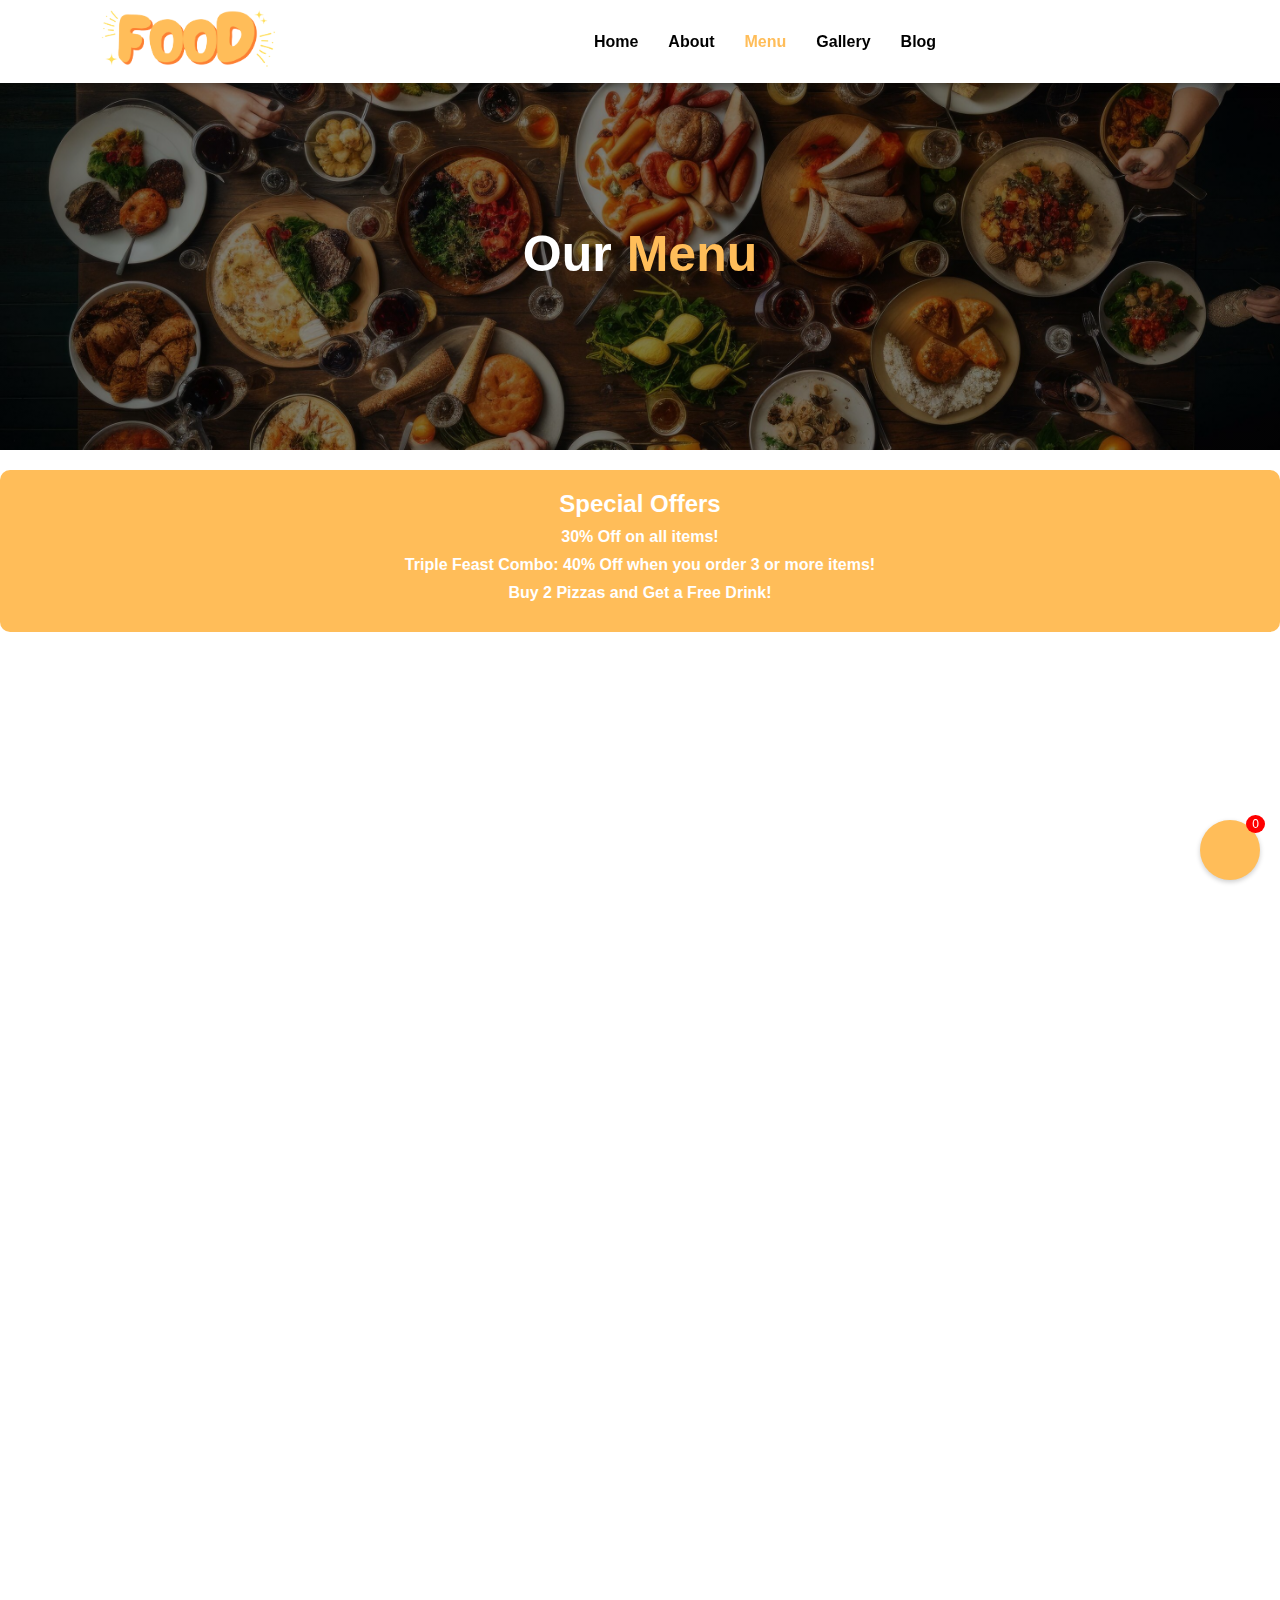
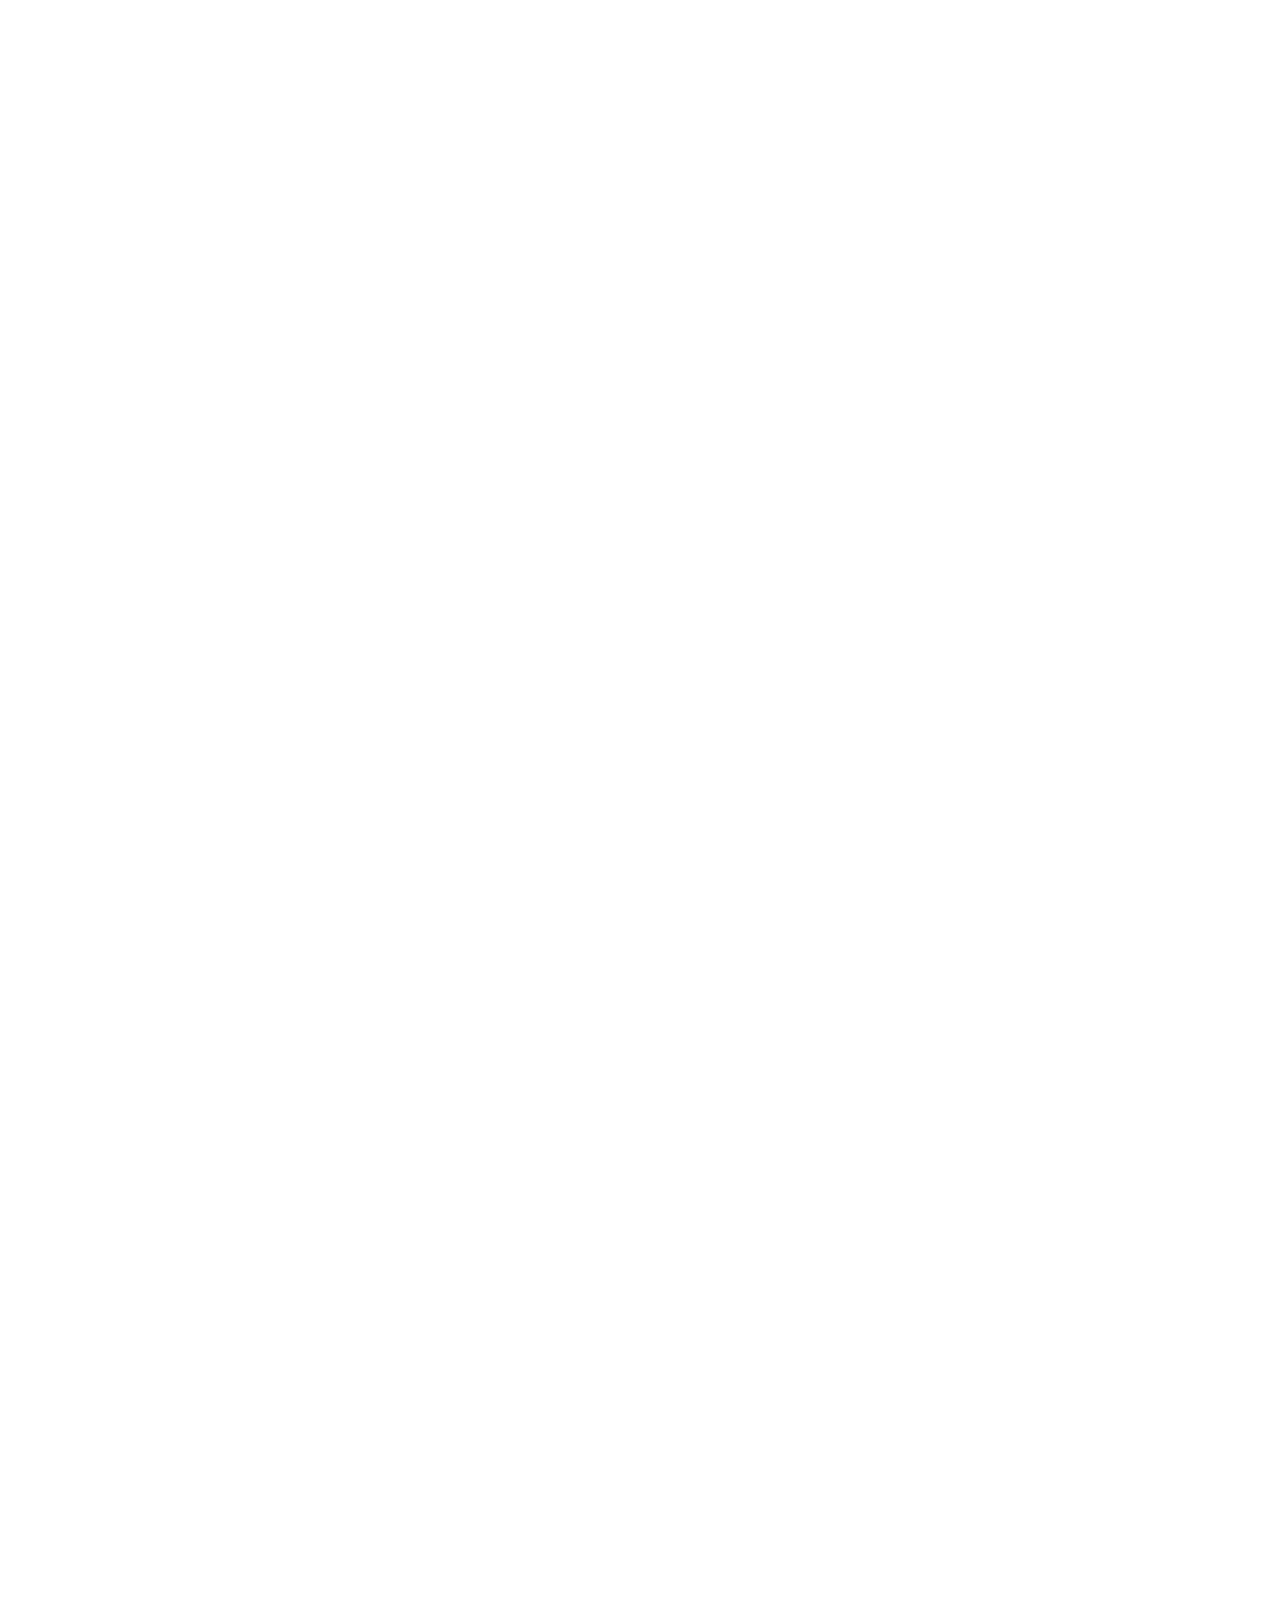
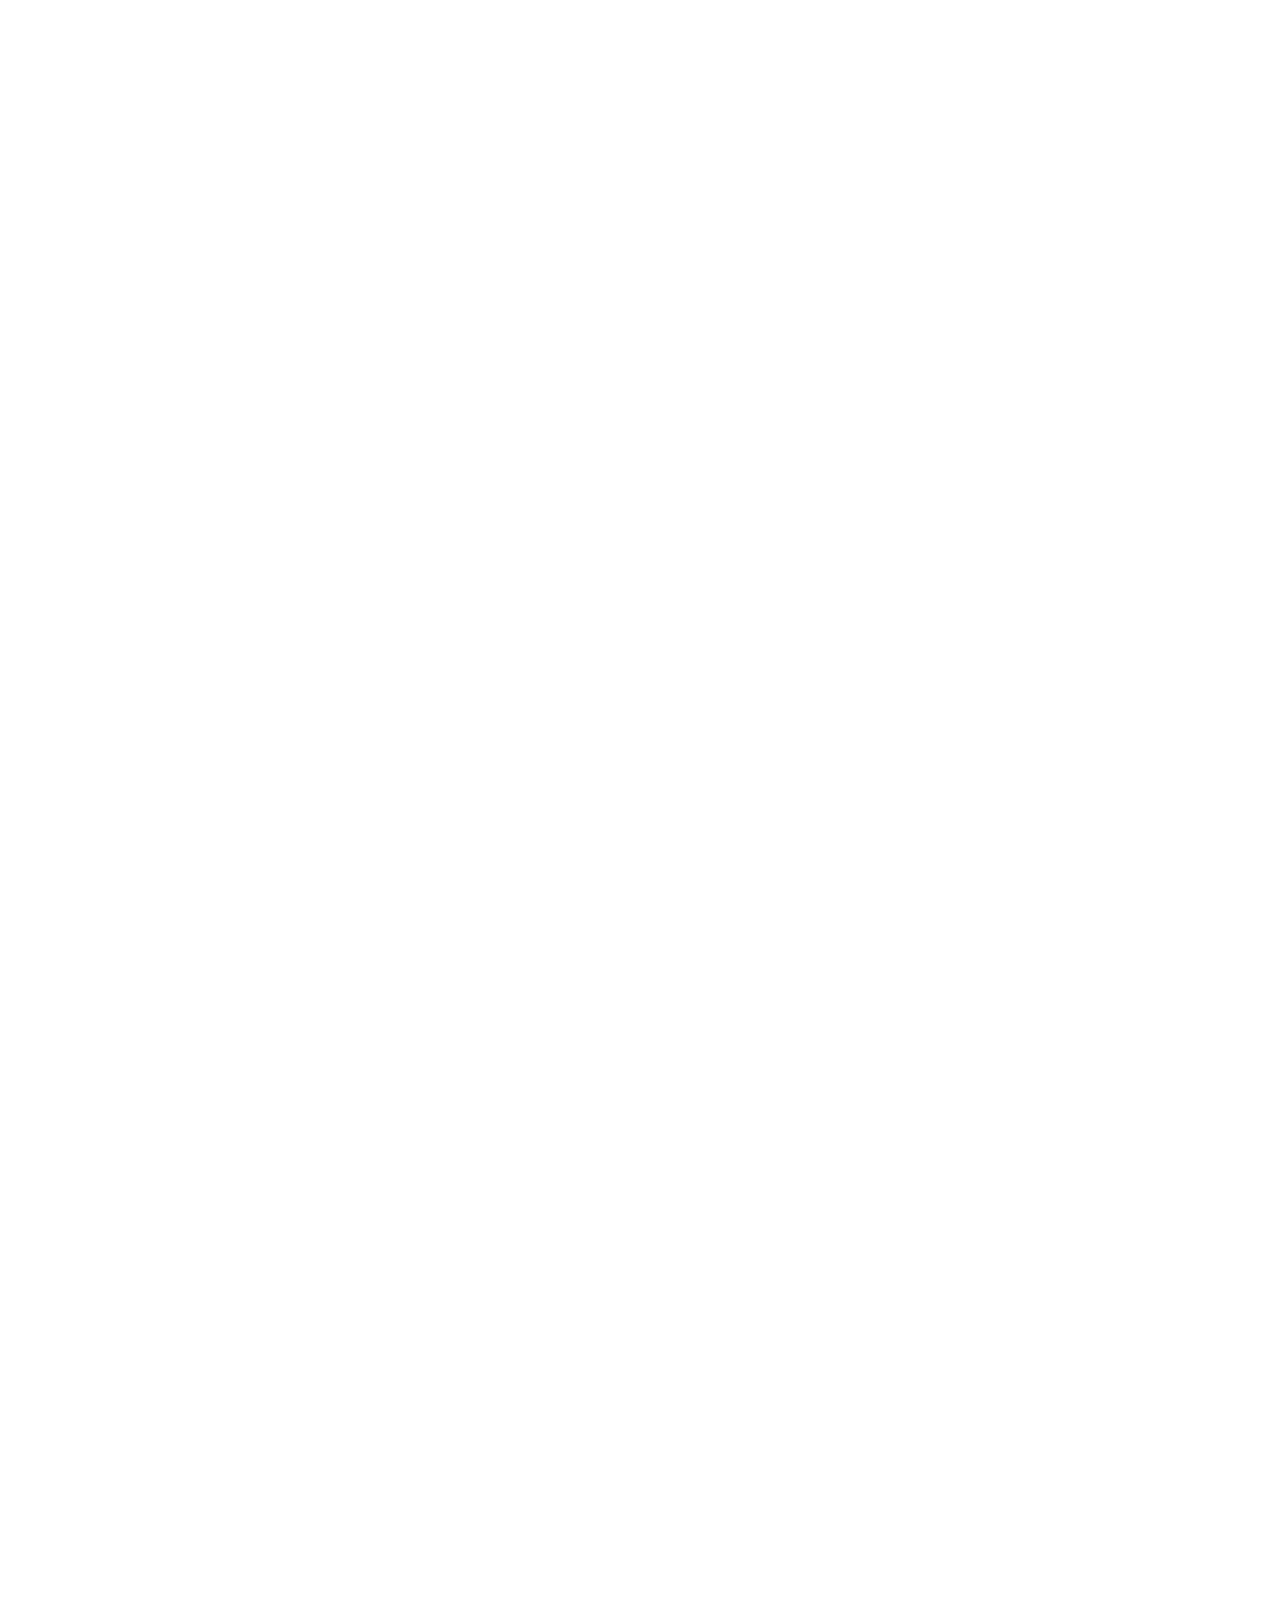
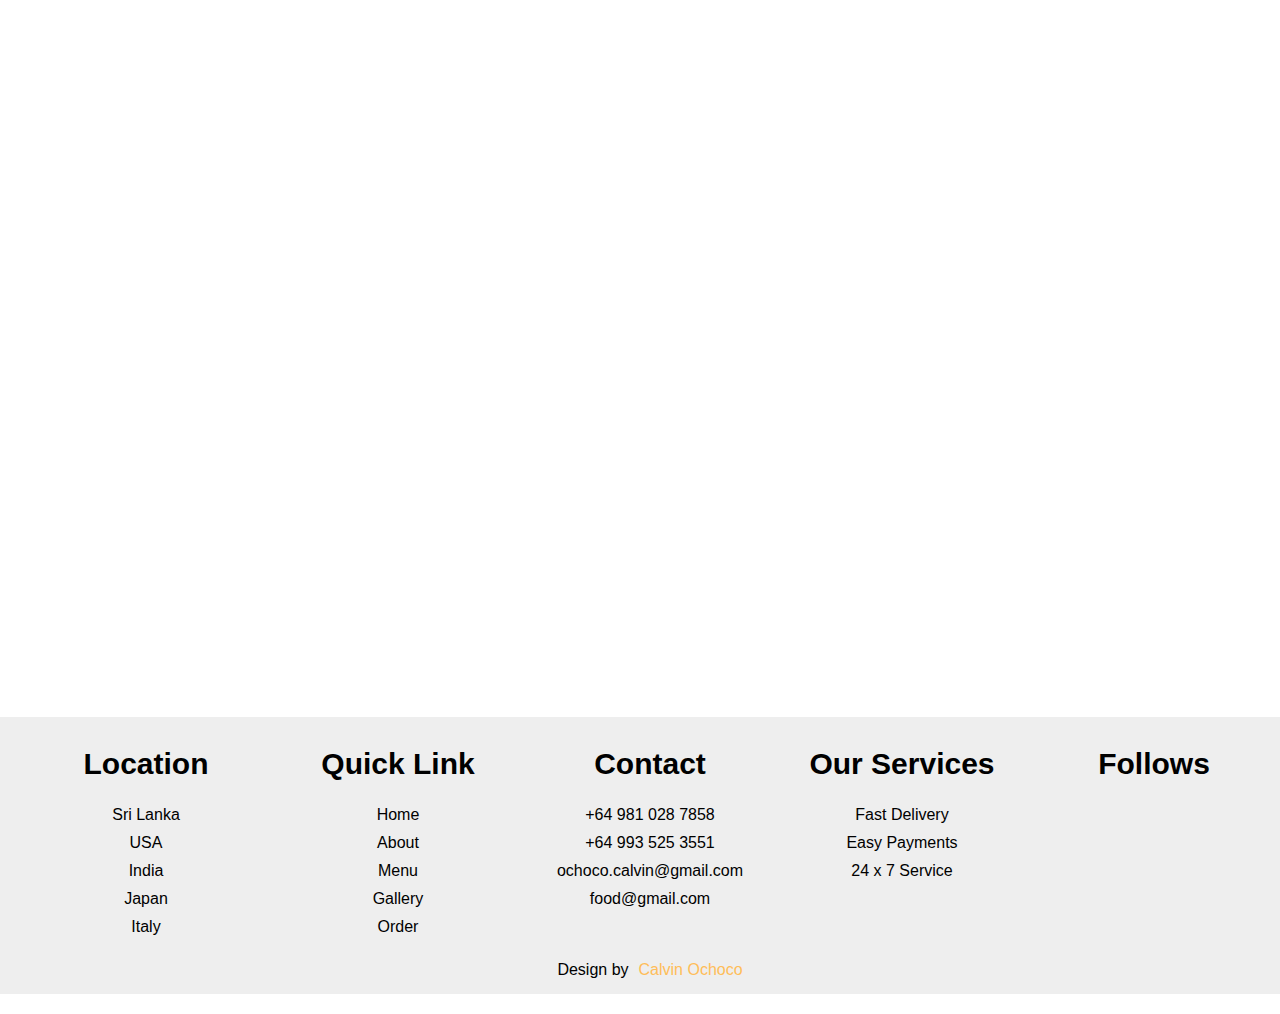
==== commit fd74aad1: "Update index.html" ====
--- a/index.html
+++ b/index.html
@@ -1,5 +1,3 @@
-<!-- make it so that whenever order now is clicked it go to the order now part of the page: -->
- 
 <!DOCTYPE html>
 <html lang="en">
 <head>
@@ -7,542 +5,694 @@
     <meta http-equiv="X-UA-Compatible" content="IE=edge">
     <meta name="viewport" content="width=device-width, initial-scale=1.0">
     <title>Food Website</title>
-    <link rel="stylesheet" href="style.css">
-    <link rel="stylesheet" href="https://cdnjs.cloudflare.com/ajax/libs/font-awesome/6.2.0/css/all.min.css" integrity="sha512-xh6O/CkQoPOWDdYTDqeRdPCVd1SpvCA9XXcUnZS2FmJNp1coAFzvtCN9BmamE+4aHK8yyUHUSCcJHgXloTyT2A==" crossorigin="anonymous" referrerpolicy="no-referrer" />
+    <link rel="stylesheet" href="menu.css">
     <link rel="short icon" href="image/short_icon.png">
+    <link rel="stylesheet" href="https://cdnjs.cloudflare.com/ajax/libs/font-awesome/6.2.1/css/all.min.css" integrity="sha512-MV7K8+y+gLIBoVD59lQIYicR65iaqukzvf/nwasF0nqhPay5w/9lJmVM2hMDcnK1OnMGCdVK+iQrJ7lzPJQd1w==" crossorigin="anonymous" referrerpolicy="no-referrer" />
 </head>
 <body>
 
-    <section id="Home">
-
-        <nav>
-
-            <div class="logo">
-                <a href="index.html"><img src="image/logo.png"></a>
-            </div>
-
-            <ul>
-                <li><a href="index.html" class="action"><b>Home</b></a></li>
-                <li><a href="about.html"><b>About</b></a></li>
-                <li><a href="menu.html"><b>Menu</b></a></li>
-                <li><a href="gallery.html"><b>Gallery</b></a></li>
-                <li><a href="blog.html"><b>Blog</b></a></li>
-            </ul>
-
-
-        </nav>
-
-        <div class="main anim">
-
-            <div class="main_text">
-
-                <h1>Classic<span> Food</span><br>Delivered Right to You</h1>
-
-                <p>
-                    Welcome to Food, your go-to for classic diner favorites delivered straight to your door. 
-                    We bring the nostalgia of vintage dining to your home with our fresh and hearty meals. 
-                    From juicy burgers and crispy fries to creamy milkshakes and classic pies, enjoy a taste of the past without leaving the comfort of your home. 
-                    Experience the charm of retro dining with modern convenience. Order from Food and let us deliver a delicious slice of nostalgia right to you!
-                </p>
-
-                <a href="#order-now" class="btn"><i class="fa-solid fa-burger"></i><b>Order Now</b></a>
-
-            </div>
-
-            <div class="main_image">
-                <img src="image/main_img.png">
-            </div>
-
+    <!--Navigation Bar-->
+
+    <nav>
+
+        <div class="logo">
+            <a href="index.html"><img src="image/logo.png"></a>
         </div>
 
-    </section>
-
-    <!--About-->
-
-    <div class="about">
-
-        <div class="about_main">
-
-            <div class="about_image">
-                <img src="image/about.png">
-            </div>
-
-            <div class="about_text">
-
-                <h1><span>About</span>Us</h1>
-                <h3>Why choose us?</h3>
-                <p>
-                    At Food, we bring the nostalgic charm of classic diners straight to your door with our vintage-themed food delivery service. 
-                    Our menu features beloved diner classics like juicy burgers, crispy fries, and creamy milkshakes, all crafted from fresh, high-quality ingredients. 
-                    Enjoy the convenience of modern food delivery while savoring the timeless comfort of retro dining. 
-                    With Food, you get a delicious taste of the past delivered hot and ready to enjoy, right in the comfort of your home.
-                </p>
-
-                <div class="about_services">
-
-                    <div class="s_1">
-                        <i class="fa-solid fa-truck-fast"></i>
-                        <a href="#"><b>Fast Delivery</b></a>
-                    </div>
-
-                    <div class="s_1">
-                        <i class="fa-brands fa-amazon-pay"></i>
-                        <a href="#"><b>Easy Payment</b></a>
-                    </div>
-
-                    <div class="s_1">
-                        <i class="fa-solid fa-headset"></i>
-                        <a href="#"><b>24 x 7 Services</b></a>
-                    </div>
-
-                </div>
-
-                <a href="#order-now" class="about_btn">
-                    <i class="fa-solid fa-burger"></i><b>Order Now</b></a>
-
-            </div>
-
-        </div>
-
+        <ul>
+            <li><a href="index.html" ><b>Home</b></a></li>
+            <li><a href="about.html"><b>About</b></a></li>
+            <li><a href="menu.html"class="action"><b>Menu</b></a></li>
+            <li><a href="gallery.html"><b>Gallery</b></a></li>
+            <li><a href="blog.html"><b>Blog</b></a></li>
+        </ul>
+
+
+    </nav>
+
+
+    <!--Banner-->
+
+    <div class="banner_bg">
+        <h1>Our<span>Menu</span></h1>
     </div>
 
-
-
+    <div class="special-offers">
+        <h2>Special Offers</h2>
+        <ul>
+            <li>30% Off on all items!</li>
+            <li>Triple Feast Combo: 40% Off when you order 3 or more items!</li>
+            <li>Buy 2 Pizzas and Get a Free Drink!</li>
+        </ul>
+    </div>
 
     <!--Menu-->
 
     <div class="menu">
 
-        <h1>Our<span>Menu</span></h1>
-    
-        <div class="menu_box">
-    
-            <div class="menu_card">
-    
-                <div class="menu_img">
-                    <img src="image/menu_1.jpg" alt="Burger">
-                </div>
-    
-                <div class="menu_text">
-    
+        <div class="menu_box anim">
+
+            <div class="menu_card">
+
+                <div class="menu_img">
+                    <img src="image/menu_1.jpg">
+                </div>
+            
+                <div class="menu_text">
+            
                     <h2>Burger</h2>
                     <p>
-                        A delicious, juicy beef patty topped with fresh lettuce, tomatoes, onions, and your choice of sauce, served on a toasted bun.
-                    </p>
-    
-                    <div class="menu_icon">
-                        <i class="fa-solid fa-star"></i>
-                        <i class="fa-solid fa-star"></i>
-                        <i class="fa-solid fa-star"></i>
-                        <i class="fa-solid fa-star"></i>
-                        <i class="fa-solid fa-star-half-stroke"></i>
-                    </div>
-    
+                        A classic, juicy burger made with 100% beef, topped with fresh lettuce, tomatoes, onions, and pickles. Served with a side of crispy fries.
+                    </p>
+            
+                    <div class="menu_icon">
+                        <i class="fa-solid fa-star"></i>
+                        <i class="fa-solid fa-star"></i>
+                        <i class="fa-solid fa-star"></i>
+                        <i class="fa-solid fa-star"></i>
+                        <i class="fa-solid fa-star-half-stroke"></i>
+                    </div>
+            
                     <p class="price">$12.00<sub><del>$15.00</del></sub></p>
-    
-                    <a href="#order-now" class="menu_btn"><i class="fa-solid fa-burger"></i>Order Now</a>
-    
-                </div>
-    
-            </div>
-    
-            <div class="menu_card">
-    
-                <div class="menu_img">
-                    <img src="image/menu_2.jpg" alt="Drink">
-                </div>
-    
-                <div class="menu_text">
-    
+            
+                    <a href="#" class="menu_btn" onclick="addToCart({name: 'Burger', fixedPrice: 0, originalPrice: 12.00})">
+                        <i class="fa-solid fa-burger"></i>Order Now
+                    </a>
+            
+                </div>
+            
+            </div>
+            
+            <div class="menu_card">
+            
+                <div class="menu_img">
+                    <img src="image/menu_2.jpg">
+                </div>
+            
+                <div class="menu_text">
+            
                     <h2>Drink</h2>
                     <p>
-                        Refresh yourself with a choice of chilled beverages, including sodas, iced teas, and fruit juices, perfect for any meal.
-                    </p>
-    
-                    <div class="menu_icon">
-                        <i class="fa-solid fa-star"></i>
-                        <i class="fa-solid fa-star"></i>
-                        <i class="fa-solid fa-star"></i>
-                        <i class="fa-solid fa-star"></i>
-                        <i class="fa-solid fa-star-half-stroke"></i>
-                    </div>
-    
-                    <p class="price">$3.00<sub><del>$5.00</del></sub></p>
-    
-                    <a href="#order-now" class="menu_btn"><i class="fa-solid fa-burger"></i>Order Now</a>
-    
-                </div>
-    
-            </div>
-    
-            <div class="menu_card">
-    
-                <div class="menu_img">
-                    <img src="image/menu_3.jpg" alt="Pizza">
-                </div>
-    
-                <div class="menu_text">
-    
+                        Refresh yourself with our selection of sodas, iced teas, or flavored lemonades. Perfect for pairing with any meal.
+                    </p>
+            
+                    <div class="menu_icon">
+                        <i class="fa-solid fa-star"></i>
+                        <i class="fa-solid fa-star"></i>
+                        <i class="fa-solid fa-star"></i>
+                        <i class="fa-solid fa-star"></i>
+                        <i class="fa-solid fa-star-half-stroke"></i>
+                    </div>
+            
+                    <p class="price">$3.50<sub><del>$5.00</del></sub></p>
+            
+                    <a href="#" class="menu_btn" onclick="addToCart({name: 'Drink', fixedPrice: 0, originalPrice: 3.50})">
+                        <i class="fa-solid fa-burger"></i>Order Now
+                    </a>
+            
+                </div>
+            
+            </div>
+            
+            <div class="menu_card">
+            
+                <div class="menu_img">
+                    <img src="image/menu_3.jpg">
+                </div>
+            
+                <div class="menu_text">
+            
                     <h2>Pizza</h2>
                     <p>
-                        Enjoy our classic pizza with a crispy crust, topped with a blend of mozzarella, cheddar, and your choice of fresh toppings.
-                    </p>
-    
-                    <div class="menu_icon">
-                        <i class="fa-solid fa-star"></i>
-                        <i class="fa-solid fa-star"></i>
-                        <i class="fa-solid fa-star"></i>
-                        <i class="fa-solid fa-star"></i>
-                        <i class="fa-solid fa-star-half-stroke"></i>
-                    </div>
-    
+                        Enjoy a slice of our delicious pizza with a variety of toppings, including pepperoni, mushrooms, and extra cheese.
+                    </p>
+            
+                    <div class="menu_icon">
+                        <i class="fa-solid fa-star"></i>
+                        <i class="fa-solid fa-star"></i>
+                        <i class="fa-solid fa-star"></i>
+                        <i class="fa-solid fa-star"></i>
+                        <i class="fa-solid fa-star-half-stroke"></i>
+                    </div>
+            
                     <p class="price">$15.00<sub><del>$20.00</del></sub></p>
-    
-                    <a href="#order-now" class="menu_btn"><i class="fa-solid fa-burger"></i>Order Now</a>
-    
-                </div>
-    
-            </div>
-    
-        </div>
-    
+            
+                    <a href="#" class="menu_btn" onclick="addToCart({name: 'Pizza', fixedPrice: 0, originalPrice: 15.00})">
+                        <i class="fa-solid fa-burger"></i>Order Now
+                    </a>
+            
+                </div>
+            
+            </div>
+            
+            <div class="menu_card">
+            
+                <div class="menu_img">
+                    <img src="image/menu_4.jpg">
+                </div>
+            
+                <div class="menu_text">
+            
+                    <h2>Onion Rings</h2>
+                    <p>
+                        Crispy and golden onion rings served with a tangy dipping sauce. Perfect as a snack or side dish.
+                    </p>
+            
+                    <div class="menu_icon">
+                        <i class="fa-solid fa-star"></i>
+                        <i class="fa-solid fa-star"></i>
+                        <i class="fa-solid fa-star"></i>
+                        <i class="fa-solid fa-star"></i>
+                        <i class="fa-solid fa-star-half-stroke"></i>
+                    </div>
+            
+                    <p class="price">$6.00<sub><del>$8.00</del></sub></p>
+            
+                    <a href="#" class="menu_btn" onclick="addToCart({name: 'Onion Rings', fixedPrice: 0, originalPrice: 6.00})">
+                        <i class="fa-solid fa-burger"></i>Order Now
+                    </a>
+            
+                </div>
+            
+            </div>
+            
+            <div class="menu_card">
+            
+                <div class="menu_img">
+                    <img src="image/menu_5.webp">
+                </div>
+            
+                <div class="menu_text">
+            
+                    <h2>Biryani</h2>
+                    <p>
+                        Flavorful biryani made with fragrant basmati rice, tender chicken, and aromatic spices. Served with a side of raita.
+                    </p>
+            
+                    <div class="menu_icon">
+                        <i class="fa-solid fa-star"></i>
+                        <i class="fa-solid fa-star"></i>
+                        <i class="fa-solid fa-star"></i>
+                        <i class="fa-solid fa-star"></i>
+                        <i class="fa-solid fa-star-half-stroke"></i>
+                    </div>
+            
+                    <p class="price">$18.00<sub><del>$22.00</del></sub></p>
+            
+                    <a href="#" class="menu_btn" onclick="addToCart({name: 'Biryani', fixedPrice: 0, originalPrice: 18.00})">
+                        <i class="fa-solid fa-burger"></i>Order Now
+                    </a>
+            
+                </div>
+            
+            </div>
+            
+            <div class="menu_card">
+            
+                <div class="menu_img">
+                    <img src="image/menu_6.jpg">
+                </div>
+            
+                <div class="menu_text">
+            
+                    <h2>Potato Chips</h2>
+                    <p>
+                        Crispy and seasoned potato chips, perfect for snacking or as a side. Available in various flavors.
+                    </p>
+            
+                    <div class="menu_icon">
+                        <i class="fa-solid fa-star"></i>
+                        <i class="fa-solid fa-star"></i>
+                        <i class="fa-solid fa-star"></i>
+                        <i class="fa-solid fa-star"></i>
+                        <i class="fa-solid fa-star-half-stroke"></i>
+                    </div>
+            
+                    <p class="price">$4.00<sub><del>$5.00</del></sub></p>
+                    <a href="#" class="menu_btn" onclick="addToCart({name: 'Burger', fixedPrice: 0, originalPrice: 12.00})">
+                        <i class="fa-solid fa-burger"></i>Order Now
+                    </a>
+            
+                </div>
+            
+            </div>
+            
+            <div class="menu_card">
+            
+                <div class="menu_img">
+                    <img src="image/menu_7.webp">
+                </div>
+            
+                <div class="menu_text">
+            
+                    <h2>Lasagna</h2>
+                    <p>
+                        A hearty and cheesy lasagna made with layers of pasta, ground beef, and rich marinara sauce.
+                    </p>
+            
+                    <div class="menu_icon">
+                        <i class="fa-solid fa-star"></i>
+                        <i class="fa-solid fa-star"></i>
+                        <i class="fa-solid fa-star"></i>
+                        <i class="fa-solid fa-star"></i>
+                        <i class="fa-solid fa-star-half-stroke"></i>
+                    </div>
+            
+                    <p class="price">$14.00<sub><del>$18.00</del></sub></p>
+                    <a href="#" class="menu_btn" onclick="addToCart({name: 'Lasagna', fixedPrice: 0, originalPrice: 14.00})">
+                        <i class="fa-solid fa-burger"></i>Order Now
+                    </a>
+            
+                </div>
+            
+            </div>
+            
+            <div class="menu_card">
+            
+                <div class="menu_img">
+                    <img src="image/menu_8.jpg">
+                </div>
+            
+                <div class="menu_text">
+            
+                    <h2>Ice-Cream</h2>
+                    <p>
+                        Creamy and delicious ice-cream available in various flavors like vanilla, chocolate, and strawberry.
+                    </p>
+            
+                    <div class="menu_icon">
+                        <i class="fa-solid fa-star"></i>
+                        <i class="fa-solid fa-star"></i>
+                        <i class="fa-solid fa-star"></i>
+                        <i class="fa-solid fa-star"></i>
+                        <i class="fa-solid fa-star-half-stroke"></i>
+                    </div>
+            
+                    <p class="price">$5.00<sub><del>$7.00</del></sub></p>
+                        <a href="#" class="menu_btn" onclick="addToCart({name: 'Ice-Cream', fixedPrice: 0, originalPrice: 5.00})">
+                            <i class="fa-solid fa-burger"></i>Order Now
+                        </a>
+            
+                </div>
+            
+            </div>
+            
+            <div class="menu_card">
+            
+                <div class="menu_img">
+                    <img src="image/menu_9.jpg">
+                </div>
+            
+                <div class="menu_text">
+            
+                    <h2>Chocolate</h2>
+                    <p>
+                        Rich and creamy chocolate dessert that melts in your mouth. Perfect for a sweet indulgence.
+                    </p>
+            
+                    <div class="menu_icon">
+                        <i class="fa-solid fa-star"></i>
+                        <i class="fa-solid fa-star"></i>
+                        <i class="fa-solid fa-star"></i>
+                        <i class="fa-solid fa-star"></i>
+                        <i class="fa-solid fa-star-half-stroke"></i>
+                    </div>
+            
+                    <p class="price">$4.50<sub><del>$6.00</del></sub></p>
+                        <a href="#" class="menu_btn" onclick="addToCart({name: 'Chocolate', fixedPrice: 0, originalPrice: 4.50})">
+                            <i class="fa-solid fa-burger"></i>Order Now
+                        </a>
+            
+                </div>
+            
+            </div>
+            
+            <div class="menu_card">
+            
+                <div class="menu_img">
+                    <img src="image/menu_10.jpg">
+                </div>
+            
+                <div class="menu_text">
+            
+                    <h2>Pasta</h2>
+                    <p>
+                        Delicious pasta cooked to perfection with your choice of sauce, including marinara, Alfredo, or pesto.
+                    </p>
+            
+                    <div class="menu_icon">
+                        <i class="fa-solid fa-star"></i>
+                        <i class="fa-solid fa-star"></i>
+                        <i class="fa-solid fa-star"></i>
+                        <i class="fa-solid fa-star"></i>
+                        <i class="fa-solid fa-star-half-stroke"></i>
+                    </div>
+            
+                    <p class="price">$13.00<sub><del>$16.00</del></sub></p>
+                        <a href="#" class="menu_btn" onclick="addToCart({name: 'Pasta', fixedPrice: 0, originalPrice: 13.00})">
+                            <i class="fa-solid fa-burger"></i>Order Now
+                        </a>
+            
+                </div>
+            
+            </div>
+            
+            <div class="menu_card">
+            
+                <div class="menu_img">
+                    <img src="image/menu_11.png">
+                </div>
+            
+                <div class="menu_text">
+            
+                    <h2>Coffee</h2>
+                    <p>
+                        Enjoy a freshly brewed cup of coffee, available in various blends and roasts. Perfect for a morning pick-me-up or an afternoon break.
+                    </p>
+            
+                    <div class="menu_icon">
+                        <i class="fa-solid fa-star"></i>
+                        <i class="fa-solid fa-star"></i>
+                        <i class="fa-solid fa-star"></i>
+                        <i class="fa-solid fa-star"></i>
+                        <i class="fa-solid fa-star-half-stroke"></i>
+                    </div>
+            
+                    <p class="price">$4.00<sub><del>$5.50</del></sub></p>
+                         <a href="#" class="menu_btn" onclick="addToCart({name: 'Coffee', fixedPrice: 0, originalPrice: 4.00})">
+                            <i class="fa-solid fa-burger"></i>Order Now
+                        </a>
+            
+                </div>
+            
+            </div>
+            
+            <div class="menu_card">
+                <div class="menu_img">
+                    <img src="image/menu_12.jpg" alt="Hot Dog">
+                </div>
+                <div class="menu_text">
+                    <h2>Hot Dog</h2>
+                    <p>
+                        Juicy hot dog with your choice of toppings. A classic favorite!
+                    </p>
+                    <div class="menu_icon">
+                        <i class="fa-solid fa-star"></i>
+                        <i class="fa-solid fa-star"></i>
+                        <i class="fa-solid fa-star"></i>
+                        <i class="fa-solid fa-star"></i>
+                        <i class="fa-solid fa-star-half-stroke"></i>
+                    </div>
+                    <p class="price">$6.00<sub><del>$8.00</del></sub></p>
+                    <a href="#" class="menu_btn" onclick="addToCart({name: 'Hotdog', fixedPrice: 0, originalPrice: 6.00})">
+                            <i class="fa-solid fa-burger"></i>Order Now
+                        </a>
+                </div>
+            </div>
+            
+            <div class="menu_card">
+                <div class="menu_img">
+                    <img src="image/menu_13.jpg" alt="Sandwich">
+                </div>
+                <div class="menu_text">
+                    <h2>Sandwich</h2>
+                    <p>
+                        Freshly made sandwich with a variety of fillings to choose from.
+                    </p>
+                    <div class="menu_icon">
+                        <i class="fa-solid fa-star"></i>
+                        <i class="fa-solid fa-star"></i>
+                        <i class="fa-solid fa-star"></i>
+                        <i class="fa-solid fa-star"></i>
+                        <i class="fa-solid fa-star-half-stroke"></i>
+                    </div>
+                    <p class="price">$7.00<sub><del>$9.00</del></sub></p>
+                    <a href="#" class="menu_btn" onclick="addToCart({name: 'Sandwich', fixedPrice: 0, originalPrice: 7.00})">
+                            <i class="fa-solid fa-burger"></i>Order Now
+                        </a>
+                </div>
+            </div>
+            
+            <div class="menu_card">
+                <div class="menu_img">
+                    <img src="image/menu_14.jpg" alt="Muffin">
+                </div>
+                <div class="menu_text">
+                    <h2>Muffin</h2>
+                    <p>
+                        Delicious muffin with a variety of flavors available.
+                    </p>
+                    <div class="menu_icon">
+                        <i class="fa-solid fa-star"></i>
+                        <i class="fa-solid fa-star"></i>
+                        <i class="fa-solid fa-star"></i>
+                        <i class="fa-solid fa-star"></i>
+                        <i class="fa-solid fa-star-half-stroke"></i>
+                    </div>
+                    <p class="price">$3.00<sub><del>$4.00</del></sub></p>
+                    <a href="#" class="menu_btn" onclick="addToCart({name: 'Muffin', fixedPrice: 0, originalPrice: 3.00})">
+                            <i class="fa-solid fa-burger"></i>Order Now
+                        </a>
+                </div>
+            </div>
+            
+            <div class="menu_card">
+                <div class="menu_img">
+                    <img src="image/menu_15.jpg" alt="Sausage">
+                </div>
+                <div class="menu_text">
+                    <h2>Sausage</h2>
+                    <p>
+                        Savory sausage with a rich and flavorful taste.
+                    </p>
+                    <div class="menu_icon">
+                        <i class="fa-solid fa-star"></i>
+                        <i class="fa-solid fa-star"></i>
+                        <i class="fa-solid fa-star"></i>
+                        <i class="fa-solid fa-star"></i>
+                        <i class="fa-solid fa-star-half-stroke"></i>
+                    </div>
+                    <p class="price">$5.00<sub><del>$7.00</del></sub></p>
+                    <a href="#" class="menu_btn" onclick="addToCart({name: 'Sausage', fixedPrice: 0, originalPrice: 5.00})">
+                            <i class="fa-solid fa-burger"></i>Order Now
+                        </a>
+                </div>
+            </div>
+            
+            <div class="menu_card">
+                <div class="menu_img">
+                    <img src="image/menu_16.jpg" alt="Cake">
+                </div>
+                <div class="menu_text">
+                    <h2>Cake</h2>
+                    <p>
+                        Moist and flavorful cake with various options for every taste.
+                    </p>
+                    <div class="menu_icon">
+                        <i class="fa-solid fa-star"></i>
+                        <i class="fa-solid fa-star"></i>
+                        <i class="fa-solid fa-star"></i>
+                        <i class="fa-solid fa-star"></i>
+                        <i class="fa-solid fa-star-half-stroke"></i>
+                    </div>
+                    <p class="price">$15.00<sub><del>$20.00</del></sub></p>
+                    <a href="#" class="menu_btn" onclick="addToCart({name: 'Cake', fixedPrice: 0, originalPrice: 15.00})">
+                            <i class="fa-solid fa-burger"></i>Order Now
+                        </a>
+                </div>
+            </div>
+
+            <div class="menu_card">
+                <div class="menu_img">
+                    <img src="image/menu_17.jpg" alt="Burrito">
+                </div>
+                <div class="menu_text">
+                    <h2>Burrito</h2>
+                    <p>
+                        Flavorful burrito filled with your choice of ingredients.
+                    </p>
+                    <div class="menu_icon">
+                        <i class="fa-solid fa-star"></i>
+                        <i class="fa-solid fa-star"></i>
+                        <i class="fa-solid fa-star"></i>
+                        <i class="fa-solid fa-star"></i>
+                        <i class="fa-solid fa-star-half-stroke"></i>
+                    </div>
+                    <p class="price">$8.00<sub><del>$10.00</del></sub></p>
+                    <a href="#" class="menu_btn" onclick="addToCart({name: 'Burrito', fixedPrice: 0, originalPrice: 8.00})">
+                            <i class="fa-solid fa-burger"></i>Order Now
+                        </a>
+                </div>
+            </div>
+            
+            <div class="menu_card">
+                <div class="menu_img">
+                    <img src="image/menu_18.webp" alt="Bacon">
+                </div>
+                <div class="menu_text">
+                    <h2>Bacon</h2>
+                    <p>
+                        Crispy bacon strips, perfect for adding flavor to any meal.
+                    </p>
+                    <div class="menu_icon">
+                        <i class="fa-solid fa-star"></i>
+                        <i class="fa-solid fa-star"></i>
+                        <i class="fa-solid fa-star"></i>
+                        <i class="fa-solid fa-star"></i>
+                        <i class="fa-solid fa-star-half-stroke"></i>
+                    </div>
+                    <p class="price">$4.00<sub><del>$5.00</del></sub></p>
+                    <a href="#" class="menu_btn" onclick="addToCart({name: 'Bacon', fixedPrice: 0, originalPrice: 4.00})">
+                            <i class="fa-solid fa-burger"></i>Order Now
+                        </a>
+                </div>
+            </div>
+            
+            <div class="menu_card">
+                <div class="menu_img">
+                    <img src="image/menu_19.jpg" alt="Donuts">
+                </div>
+                <div class="menu_text">
+                    <h2>Donuts</h2>
+                    <p>
+                        Sweet and fluffy donuts with a variety of toppings.
+                    </p>
+                    <div class="menu_icon">
+                        <i class="fa-solid fa-star"></i>
+                        <i class="fa-solid fa-star"></i>
+                        <i class="fa-solid fa-star"></i>
+                        <i class="fa-solid fa-star"></i>
+                        <i class="fa-solid fa-star-half-stroke"></i>
+                    </div>
+                    <p class="price">$2.50<sub><del>$3.50</del></sub></p>
+                    <a href="#" class="menu_btn" onclick="addToCart({name: 'Donuts', fixedPrice: 0, originalPrice: 2.50})">
+                            <i class="fa-solid fa-burger"></i>Order Now
+                        </a>
+                </div>
+            </div>
+            
+            <div class="menu_card">
+                <div class="menu_img">
+                    <img src="image/menu_20.jpg" alt="Noodle">
+                </div>
+                <div class="menu_text">
+                    <h2>Noodle</h2>
+                    <p>
+                        Tasty noodles stir-fried with your choice of vegetables and meat.
+                    </p>
+                    <div class="menu_icon">
+                        <i class="fa-solid fa-star"></i>
+                        <i class="fa-solid fa-star"></i>
+                        <i class="fa-solid fa-star"></i>
+                        <i class="fa-solid fa-star"></i>
+                        <i class="fa-solid fa-star-half-stroke"></i>
+                    </div>
+                    <p class="price">$9.00<sub><del>$12.00</del></sub></p>
+                    <a href="#" class="menu_btn" onclick="addToCart({name: 'Noodle', fixedPrice: 0, originalPrice: 9.00})">
+                            <i class="fa-solid fa-burger"></i>Order Now
+                        </a>
+                </div>
+            </div>
+            
+            <div class="menu_card">
+                <div class="menu_img">
+                    <img src="image/menu_21.jpg" alt="Pancake">
+                </div>
+                <div class="menu_text">
+                    <h2>Pancake</h2>
+                    <p>
+                        Fluffy pancakes served with maple syrup and your choice of toppings.
+                    </p>
+                    <div class="menu_icon">
+                        <i class="fa-solid fa-star"></i>
+                        <i class="fa-solid fa-star"></i>
+                        <i class="fa-solid fa-star"></i>
+                        <i class="fa-solid fa-star"></i>
+                        <i class="fa-solid fa-star-half-stroke"></i>
+                    </div>
+                    <p class="price">$7.00<sub><del>$9.00</del></sub></p>
+                    <a href="#" class="menu_btn" onclick="addToCart({name: 'Pancake', fixedPrice: 0, originalPrice: 7.00})">
+                            <i class="fa-solid fa-burger"></i>Order Now
+                        </a>
+                </div>
+            </div>
+            
+            <div class="menu_card">
+                <div class="menu_img">
+                    <img src="image/menu_22.jpg" alt="Pretzel">
+                </div>
+                <div class="menu_text">
+                    <h2>Pretzel</h2>
+                    <p>
+                        Soft pretzel with a sprinkling of sea salt, perfect for snacking.
+                    </p>
+                    <div class="menu_icon">
+                        <i class="fa-solid fa-star"></i>
+                        <i class="fa-solid fa-star"></i>
+                        <i class="fa-solid fa-star"></i>
+                        <i class="fa-solid fa-star"></i>
+                        <i class="fa-solid fa-star-half-stroke"></i>
+                    </div>
+                    <p class="price">$4.50<sub><del>$6.00</del></sub></p>
+                    <a href="#" class="menu_btn" onclick="addToCart({name: 'Pretzel', fixedPrice: 0, originalPrice: 4.50})">
+                            <i class="fa-solid fa-burger"></i>Order Now
+                        </a>
+                </div>
+            </div>
+            
+            <div class="menu_card">
+                <div class="menu_img">
+                    <img src="image/menu_23.jpg" alt="Taco">
+                </div>
+                <div class="menu_text">
+                    <h2>Taco</h2>
+                    <p>
+                        Flavor-packed tacos with your choice of meat and toppings.
+                    </p>
+                    <div class="menu_icon">
+                        <i class="fa-solid fa-star"></i>
+                        <i class="fa-solid fa-star"></i>
+                        <i class="fa-solid fa-star"></i>
+                        <i class="fa-solid fa-star"></i>
+                        <i class="fa-solid fa-star-half-stroke"></i>
+                    </div>
+                    <p class="price">$5.50<sub><del>$7.00</del></sub></p>
+                    <a href="#" class="menu_btn" onclick="addToCart({name: '5.50', fixedPrice: 0, originalPrice: 7.00})">
+                            <i class="fa-solid fa-burger"></i>Order Now
+                        </a>
+                </div>
+            </div>
+            
+            <div class="menu_card">
+                <div class="menu_img">
+                    <img src="image/menu_24.jpg" alt="Kottu">
+                </div>
+                <div class="menu_text">
+                    <h2>Kottu</h2>
+                    <p>
+                        Spicy Sri Lankan kottu with vegetables and your choice of meat.
+                    </p>
+                    <div class="menu_icon">
+                        <i class="fa-solid fa-star"></i>
+                        <i class="fa-solid fa-star"></i>
+                        <i class="fa-solid fa-star"></i>
+                        <i class="fa-solid fa-star"></i>
+                        <i class="fa-solid fa-star-half-stroke"></i>
+                    </div>
+                    <p class="price">$10.00<sub><del>$13.00</del></sub></p>
+                    <a href="#" class="menu_btn" onclick="addToCart({name: 'Kottu', fixedPrice: 0, originalPrice: 10.00})">
+                            <i class="fa-solid fa-burger"></i>Order Now
+                        </a>
+                </div>
+            </div>
     </div>
 
 
 
-    <!--Banner-->
-
-    <div class="banner">
-
-        <h1>Special Offer</h1>
-
-        <div class="banner_center">
-            <h2>30% Off </span></h2>
-        </div>
-
-        <a href="#order-now" class="banner_btn"><i class="fa-solid fa-burger"></i>Order Now</a>
-
-    </div>
-
-
-
-
-    <!--Gallery-->
-
-    <div class="gallery">
-
-        <h1>Popular<span>Gallery</span></h1>
-
-        <div class="gallery_box">
-
-            <div class="gallery_image">
-                <img src="image/gallary_1.jpg">
-            </div>
-
-            <div class="gallery_image">
-                <img src="image/gallary_2.jpg">
-            </div>
-
-            <div class="gallery_image">
-                <img src="image/gallary_3.webp">
-            </div>
-
-        </div>
-
-    </div>
-
-
-
-    <!--Offer-->
-
-    <div class="offer">
-
-        <div class="offer_box">
-    
-            <div class="offer_card_1">
-    
-                <div class="offer_img">
-                    <img src="image/offer_1.png" alt="Special Offer">
-                </div>
-    
-                <div class="offer_tag">
-    
-                    <h2>Triple Feast Combo</h2>
-                    <h1>40% Off</h1>
-                    <p>
-                        Indulge in our Triple Feast Combo! Get a mouth-watering burger, crispy fries, 
-                        and a refreshing drink all at 40% off. Perfect for when you're hungry and want 
-                        to save big!
-                    </p>
-                    <a href="#order-now" class="offer_btn"><i class="fa-solid fa-burger"></i>Order Now</a>
-    
-                </div>
-    
-            </div>
-    
-            <div class="offer_card_2">
-    
-                <div class="offer_img">
-                    <img src="image/offer_2.png" alt="Pizza Offer">
-                </div>
-    
-                <div class="offer_tag">
-    
-                    <h2>Buy 2 Pizzas and Get a Free Drink</h2>
-                    <p>
-                        Grab any two of your favorite pizzas and enjoy a free drink on the house! 
-                        This offer is perfect for sharing with friends or treating yourself to a 
-                        delicious meal.
-                    </p>
-                    <a href="#order-now" class="offer_btn"><i class="fa-solid fa-burger"></i>Order Now</a>
-    
-                </div>
-    
-            </div>
-    
-        </div>
-    
-    </div>
-    
-    <!--Team-->
-
-    <div class="team">
-
-        <h1>Meet Our<span>Team</span></h1>
-    
-        <div class="team_line_1"></div>
-        <div class="team_line_2"></div>
-    
-        <div class="team_box">
-    
-            <div class="team_card">
-    
-                <div class="team_img">
-                    <img src="image/team_1.jpg">
-                </div>
-    
-                <div class="team_tag">
-    
-                    <h2>John Doe</h2>
-                    <p class="job">Head Chef</p>
-                    <p class="info">
-                        John is the mastermind behind our delicious menu, bringing over 
-                        15 years of culinary experience. He’s passionate about 
-                        blending classic diner favorites with modern twists, ensuring 
-                        every dish is unforgettable.
-                    </p>
-    
-                </div>
-    
-            </div>
-    
-            <div class="team_card">
-    
-                <div class="team_img">
-                    <img src="image/team_2.jpg">
-                </div>
-    
-                <div class="team_tag">
-    
-                    <h2>Mary Smith</h2>
-                    <p class="job">Sous Chef</p>
-                    <p class="info">
-                        Mary assists in the kitchen with a focus on creating the perfect 
-                        balance of flavors. Her attention to detail ensures each plate 
-                        looks as good as it tastes.
-                    </p>
-    
-                </div>
-    
-            </div>
-    
-            <div class="team_card">
-    
-                <div class="team_img">
-                    <img src="image/team_3.jpg">
-                </div>
-    
-                <div class="team_tag">
-    
-                    <h2>Jake Johnson</h2>
-                    <p class="job">Pastry Chef</p>
-                    <p class="info">
-                        Jake’s sweet creations are the talk of the town. From classic 
-                        diner pies to decadent cakes, his desserts provide the perfect 
-                        ending to any meal.
-                    </p>
-    
-                </div>
-    
-            </div>
-    
-            <div class="team_card">
-    
-                <div class="team_img">
-                    <img src="image/team_4.jpg">
-                </div>
-    
-                <div class="team_tag">
-    
-                    <h2>Emily Davis</h2>
-                    <p class="job">Front of House</p>
-                    <p class="info">
-                        Emily makes sure every guest feels welcome from the moment they 
-                        step in. Her warm personality and attention to detail ensure 
-                        you always have a pleasant experience.
-                    </p>
-    
-                </div>
-    
-            </div>
-    
-        </div>
-    
-    </div>
-    
-    
-    <!--Blog-->
-    
-    <div class="blog">
-    
-        <h1>Our<span>Blog</span></h1>
-    
-        <div class="blog_box">
-    
-            <div class="blog_card">
-    
-                <div class="blog_img">
-                    <img src="image/blog_1.jpeg">
-                </div>
-    
-                <div class="blog_tag">
-    
-                    <div class="blog_date">
-                        <p>18 June 2024<i class="fa-solid fa-calendar-days"></i></p>
-                    </div>
-    
-                    <h3 class="blog_heading">
-                        The Must-Try Milkshake at Food Diner
-                    </h3>
-    
-                    <p class="blog_text">
-                        Discover the story behind our signature milkshake and why it’s 
-                        a fan favorite. We’ll dive into the flavors that make it 
-                        unforgettable!
-                    </p>
-    
-                    <hr>
-    
-                    <div class="view_and_like">
-    
-                        <div class="view">
-                            <p>15.3K Views</p>
-                            <p class="b_comm">786 comments</p>
-                        </div>
-    
-                        <div class="like">
-                            <p>3K</p>
-                            <i class="fa-regular fa-heart"></i>
-                        </div>
-    
-                    </div>
-    
-                </div>
-    
-            </div>
-    
-            <div class="blog_card">
-    
-                <div class="blog_img">
-                    <img src="image/blog_2.jpg">
-                </div>
-    
-                <div class="blog_tag">
-    
-                    <div class="blog_date">
-                        <p>05 September 2024<i class="fa-solid fa-calendar-days"></i></p>
-                    </div>
-    
-                    <h3 class="blog_heading">
-                        A Day in the Life at Food: Behind the Scenes
-                    </h3>
-    
-                    <p class="blog_text">
-                        Take a sneak peek into our kitchen as we prepare for the busy 
-                        lunch rush. Meet the team and see how our meals come to life!
-                    </p>
-    
-                    <hr>
-    
-                    <div class="view_and_like">
-    
-                        <div class="view">
-                            <p>12.4K Views</p>
-                            <p class="b_comm">582 comments</p>
-                        </div>
-    
-                        <div class="like">
-                            <p>2.8K</p>
-                            <i class="fa-regular fa-heart"></i>
-                        </div>
-    
-                    </div>
-    
-                </div>
-    
-            </div>
-    
-            <div class="blog_card">
-    
-                <div class="blog_img">
-                    <img src="image/blog_3.jpg">
-                </div>
-    
-                <div class="blog_tag">
-    
-                    <div class="blog_date">
-                        <p>14 September 2024<i class="fa-solid fa-calendar-days"></i></p>
-                    </div>
-    
-                    <h3 class="blog_heading">
-                        5 Classic Diner Dishes You Can’t Miss
-                    </h3>
-    
-                    <p class="blog_text">
-                        From juicy burgers to crispy fries, these diner staples have 
-                        stood the test of time. Here are the top five must-try dishes 
-                        at Food.
-                    </p>
-    
-                    <hr>
-    
-                    <div class="view_and_like">
-    
-                        <div class="view">
-                            <p>14.6K Views</p>
-                            <p class="b_comm">623 comments</p>
-                        </div>
-    
-                        <div class="like">
-                            <p>3.2K</p>
-                            <i class="fa-regular fa-heart"></i>
-                        </div>
-    
-                    </div>
-    
-                </div>
-    
-            </div>
-    
-        </div>
-    
-    </div>
-
-
-    
-    <!--Footer-->
-
-    <footer>
+
+       <!--Footer-->
+
+       <footer>
 
         <div class="footer_main">
 
@@ -602,7 +752,48 @@
         <p class="end">Design by<span><i class="fa-solid fa-face-grin"></i> Calvin Ochoco</span></p>
 
     </footer>
-    
-</button>
+
+    <!-- Sidebar Cart -->
+
+    <div id="sidebar-cart" class="sidebar-cart">
+
+        <h2>Your Cart <span id="close-cart">&times;</span></h2>
+        
+        <div id="user-details">
+            <input type="text" id="user-name" placeholder="Your Name" required>
+
+            <input type="tel" id="user-number" placeholder="Phone Number" required>
+
+            <textarea id="user-address" placeholder="Delivery Address" required></textarea>
+        </div>
+
+        <div id="cart-items">
+    
+            <!-- Cart items will be dynamically added here -->
+    
+        </div>
+    
+        <div id="cart-total">
+    
+            Total: $<span id="total-price">0.00</span>
+    
+        </div>
+        
+        <textarea id="delivery-message" placeholder="Add a message for the delivery driver (optional)"></textarea>
+
+        <button id="checkout-btn">Checkout</button>
+    
+    </div>
+    
+    
+    <!-- Cart toggle button -->
+    
+    <button id="cart-toggle">
+    
+        <i class="fa fa-shopping-cart"></i>
+    
+        <span id="cart-count">0</span>
+        
+    <script src="script.js"></script>
 </body>
-</html>+</html>
--- a/menu.css
+++ b/menu.css
@@ -0,0 +1,561 @@
+*{
+    margin: 0;
+    padding: 0;
+    box-sizing: border-box;
+    font-family: sans-serif;
+}
+
+nav {
+    display: flex;
+    align-items: center;
+    justify-content: space-between;
+    position: fixed;
+    right: 0;
+    left: 0;
+    background: #fff;
+    z-index: 1000;
+    box-shadow: 0 0 10px rgba(0,0,0,0.5);
+    padding: 0 5%; /* Add some padding on the sides */
+}
+
+nav .logo img {
+    width: 250px;
+    margin: 10px 0;
+    cursor: pointer;
+}
+
+nav ul {
+    list-style: none;
+    display: flex;
+    justify-content: center;
+    flex-grow: 1; /* This allows the ul to take up remaining space */
+}
+
+nav ul li {
+    margin: 0 15px; /* Adjust spacing between nav items */
+}
+nav ul li a{
+    text-decoration: none;
+    color: #000;
+    transition: 0.3s;
+}
+
+nav ul li a:hover{
+    color: #FFBD59;
+}
+
+nav ul li a.action{
+    color: #FFBD59;
+}
+
+nav .login a{
+    color: #000;
+    text-decoration: none;
+    border: 2px solid #FFBD59;
+    padding: 7px 20px;
+    border-radius: 20px;
+    transition: 0.3s;
+}
+
+nav .login a:hover{
+    background: #FFBD59;
+    color: #fff;
+}
+
+
+
+/*Banner*/
+
+.banner_bg{
+    width: 100%;
+    height: 50vh;
+    background-image: linear-gradient(rgba(0,0,0,0.5),rgba(0,0,0,0.5)) , url(image/banner_bg.jpeg);
+    background-size: cover;
+    background-position: center;
+}
+
+.banner_bg h1{
+    display: flex;
+    align-items: center;
+    justify-content: center;
+    font-size: 50px;
+    color: #fff;
+    position: relative;
+    top: 50%;
+}
+
+.banner_bg h1 span{
+    color: #FFBD59;
+    margin-left: 15px;
+}
+
+
+
+/*Menu*/
+
+.menu{
+    width: 100%;
+    padding: 10px 0 20px 0;
+}
+
+.menu .menu_box{
+    width: 95%;
+    margin: 45px auto 0 auto;
+    display: grid;
+    grid-template-columns: 1fr 1fr 1fr;
+    grid-gap: 30px 10px;
+}
+
+.menu .menu_box .menu_card{
+    background-image: url(image/menu_card_bg.png);
+    background-size: cover;
+    background-position: center;
+    margin: 0 auto;
+    width: 450px;
+    height: 575px;
+    cursor: pointer;
+    padding: 20px 0;
+    text-align: center;
+    border-radius: 10px;
+    box-shadow: 3px 3px 10px rgba(0,0,0,0.3);
+}
+
+.menu .menu_box .menu_card .menu_img{
+    margin: 0 auto;
+    width: 420px;
+    height: 300px;
+    margin-bottom: 15px;
+    box-shadow: 0 0 8px rgba(0,0,0,0.3);
+}
+
+.menu .menu_box .menu_card .menu_img img{
+    width: 100%;
+    height: 100%;
+    object-fit: cover;
+    object-position: center;
+}
+
+.menu .menu_box .menu_card .menu_text h2{
+    font-size: 30px;
+    margin-bottom: 15px;
+}
+
+.menu .menu_box .menu_card .menu_text p{
+    line-height: 21px;
+    margin-bottom: 15px;
+    margin: 0 auto;
+    width: 400px;
+}
+
+.menu .menu_box .menu_card .menu_text .menu_icon{
+    color: #FFBD59;
+    margin: 8px 0;
+}
+
+.menu .menu_box .menu_card .menu_text .price{
+    font-weight: bold;
+    font-size: 20px;
+    padding: 8px 0;
+    margin-left: 45px;
+}
+
+.menu .menu_box .menu_card .menu_text .price sub{
+    margin-left: 5px;
+    color: #6d6a6a;
+    font-size: 13px;
+}
+
+.menu .menu_box .menu_card .menu_text .menu_btn{
+    color: #000;
+    text-decoration: none;
+    padding: 10px 20px;
+    border: 2px solid #FFBD59;
+    position: relative;
+    top: 20px;
+    transition: 0.3s;
+    z-index: 5;
+}
+
+.menu .menu_box .menu_card .menu_text .menu_btn:hover{
+    color: #fff;
+}
+
+.menu .menu_box .menu_card .menu_text .menu_btn::before{
+    content: '';
+    position: absolute;
+    top: 0;
+    left: 0;
+    width: 0;
+    height: 100%;
+    background: #FFBD59;
+    transition: 0.3s;
+    z-index: -1;
+}
+
+.menu .menu_box .menu_card .menu_text .menu_btn:hover::before{
+    top: unset;
+    width: 100%;
+    bottom: 0;
+}
+
+.menu .menu_box .menu_card .menu_text .menu_btn i{
+    margin-right: 8px;
+}
+
+/*order*/
+
+.order {
+    width: 100%;
+    min-height: 100vh;
+    padding: 20px 0;
+    background-color: #f9f9f9;
+}
+
+.order h1 {
+    display: flex;
+    align-items: center;
+    justify-content: center;
+    font-size: 45px;
+    color: #333;
+}
+
+.order h1 span {
+    color: #FFBD59;
+    margin-right: 10px;
+}
+
+.order .order_main {
+    display: flex;
+    align-items: flex-start;
+    justify-content: space-around;
+    flex-wrap: wrap;
+    margin-top: 20px;
+}
+
+.order .order_main .order_img {
+    width: 40%; /* Set the width of the image container */
+    margin: 20px; /* Add margin for spacing */
+}
+
+.order .order_main .order_img img {
+    max-width: 100%;
+    height: auto;
+}
+
+.order .order_main .order_form {
+    width: 50%; /* Set the width of the order form */
+    background: #faf3ce;
+    padding: 20px;
+    border-radius: 10px;
+    box-shadow: 0 4px 10px rgba(0, 0, 0, 0.1);
+    margin: 20px;
+}
+
+.order .order_main .order_form h2 {
+    text-align: center;
+    margin-bottom: 20px;
+    font-size: 30px;
+    color: #333;
+}
+
+.order .order_main .order_form .order_list {
+    display: grid;
+    grid-template-columns: 1fr 1fr;
+    grid-gap: 15px;
+    margin-bottom: 20px;
+}
+
+.order .order_main .order_form .order_list p {
+    margin-bottom: 5px;
+    font-weight: bold;
+}
+
+.order .order_main .order_form .order_list input,
+.order .order_main .order_form .order_list textarea {
+    width: 100%;
+    border: 2px solid #FFBD59;
+    border-radius: 5px;
+    outline: none;
+    background: #fff;
+    color: #000;
+    padding: 10px 15px;
+    margin-bottom: 15px;
+    transition: border-color 0.3s;
+}
+
+.order .order_main .order_form .order_list input:focus,
+.order .order_main .order_form .order_list textarea:focus {
+    border-color: #FFA500;
+}
+
+.order .order_main .order_form .order_btn {
+    padding: 12px 25px;
+    border: none;
+    border-radius: 5px;
+    text-decoration: none;
+    color: #fff;
+    background: #FFBD59;
+    font-size: 16px;
+    cursor: pointer;
+    transition: background-color 0.3s;
+    box-shadow: 0 4px 10px rgba(0, 0, 0, 0.1);
+    font-weight: bold;
+}
+
+.order .order_main .order_form .order_btn:hover {
+    background-color: #FFA500;
+    box-shadow: 0 6px 12px rgba(0, 0, 0, 0.2);
+}
+
+.order .order_main .order_form .order_btn:active {
+    transform: translateY(2px);
+    box-shadow: 0 2px 6px rgba(0, 0, 0, 0.1);
+}
+
+/* Sidebar Cart Styles */
+.sidebar-cart {
+    position: fixed;
+    top: 0;
+    right: -300px; /* Start off-screen */
+    width: 300px;
+    height: 100%;
+    background-color: #f8f8f8;
+    box-shadow: -2px 0 5px rgba(0,0,0,0.1);
+    transition: right 0.3s ease-in-out;
+    z-index: 1000;
+    padding: 20px;
+    overflow-y: auto;
+}
+
+.sidebar-cart.open {
+    right: 0; /* Slide in when open */
+}
+
+.sidebar-cart h2 {
+    font-size: 24px;
+    margin-bottom: 20px;
+    display: flex;
+    justify-content: space-between;
+    align-items: center;
+}
+
+#close-cart {
+    cursor: pointer;
+    font-size: 28px;
+}
+
+#cart-items {
+    margin-bottom: 20px;
+}
+
+.cart-item {
+    display: flex;
+    justify-content: space-between;
+    align-items: center;
+    margin-bottom: 10px;
+    padding-bottom: 10px;
+    border-bottom: 1px solid #e0e0e0;
+}
+
+#cart-total {
+    font-weight: bold;
+    margin-bottom: 20px;
+    font-size: 18px;
+}
+
+#checkout-btn {
+    width: 100%;
+    padding: 10px;
+    background-color: #FFBD59;
+    color: white;
+    border: none;
+    border-radius: 5px;
+    cursor: pointer;
+    transition: background-color 0.3s;
+}
+
+#checkout-btn:hover {
+    background-color: #FFA500;
+}
+
+/* Cart Toggle Button Styles */
+#cart-toggle {
+    position: fixed;
+    bottom: 20px;
+    right: 20px;
+    background-color: #FFBD59;
+    color: white;
+    border: none;
+    border-radius: 50%;
+    width: 60px;
+    height: 60px;
+    font-size: 24px;
+    cursor: pointer;
+    box-shadow: 0 2px 5px rgba(0,0,0,0.2);
+    transition: background-color 0.3s;
+    z-index: 999;
+}
+
+#cart-toggle:hover {
+    background-color: #FFA500;
+}
+
+#cart-count {
+    position: absolute;
+    top: -5px;
+    right: -5px;
+    background-color: red;
+    color: white;
+    border-radius: 50%;
+    padding: 2px 6px;
+    font-size: 12px;
+}
+
+
+/*Footer*/
+
+footer{
+    width: 100%;
+    background: #eeeeee;
+    padding: 30px 0 0 20px;
+}
+
+footer .footer_main{
+    display: grid;
+    grid-template-columns: 1fr 1fr 1fr 1fr 1fr;
+}
+
+footer .footer_main .footer_tag{
+    text-align: center;
+}
+
+footer .footer_main .footer_tag h2{
+    color: #000;
+    margin-bottom: 25px;
+    font-size: 30px;
+}
+
+footer .footer_main .footer_tag p{
+    margin: 10px 0;
+}
+
+footer .footer_main .footer_tag i{
+    margin: 0 5px;
+    cursor: pointer;
+}
+
+footer .footer_main .footer_tag i:hover{
+    color: #FFBD59;
+}
+
+footer .end{
+    display: flex;
+    align-items: center;
+    justify-content: center;
+    padding: 15px;
+}
+
+footer .end span{
+    color: #FFBD59;
+    margin-left: 10px;
+}
+
+::-webkit-scrollbar{
+    width: 10px;
+}
+
+::-webkit-scrollbar-thumb{
+    background: #FFBD59;
+    border-radius: 30px;
+}
+
+.anim{
+    transform: translateY(40px);
+    opacity: 0;
+    animation: moveup 0.5s linear forwards;
+}
+
+#sidebar-cart, #order-now {
+    display: none;
+}
+
+#sidebar-cart.open {
+    display: block;
+}
+
+.order_type {
+    margin-bottom: 20px;
+}
+
+#delivery-details {
+    display: block;
+}
+
+#delivery-message {
+    width: 100%;
+    height: 60px;
+    margin-bottom: 10px;
+    padding: 5px;
+    border: 1px solid #ccc;
+    border-radius: 4px;
+    resize: vertical;
+}
+
+#user-details {
+    margin-bottom: 20px;
+}
+
+#user-details input,
+#user-details textarea {
+    width: 100%;
+    padding: 10px;
+    margin-bottom: 10px;
+    border: 1px solid #ccc;
+    border-radius: 4px;
+    font-size: 14px;
+}
+
+#user-details textarea {
+    height: 60px;
+    resize: vertical;
+}
+
+.special-offers {
+    background-color: #FFBD59;
+    color: #fff;
+    padding: 20px;
+    margin: 20px 0;
+    border-radius: 10px;
+    text-align: center;
+}
+
+.special-offers h2 {
+    margin-bottom: 10px;
+}
+
+.special-offers ul {
+    list-style-type: none;
+    padding: 0;
+}
+
+.special-offers li {
+    margin: 10px 0;
+    font-weight: bold;
+}
+
+.confirmation {
+    position: fixed;
+    bottom: 20px;
+    right: 20px;
+    background-color: #FFBD59;
+    color: white;
+    padding: 10px 20px;
+    border-radius: 5px;
+    z-index: 1000;
+}
+@keyframes moveup{
+    100%{
+        opacity: 1;
+        transform: translateY(0);
+    }
+}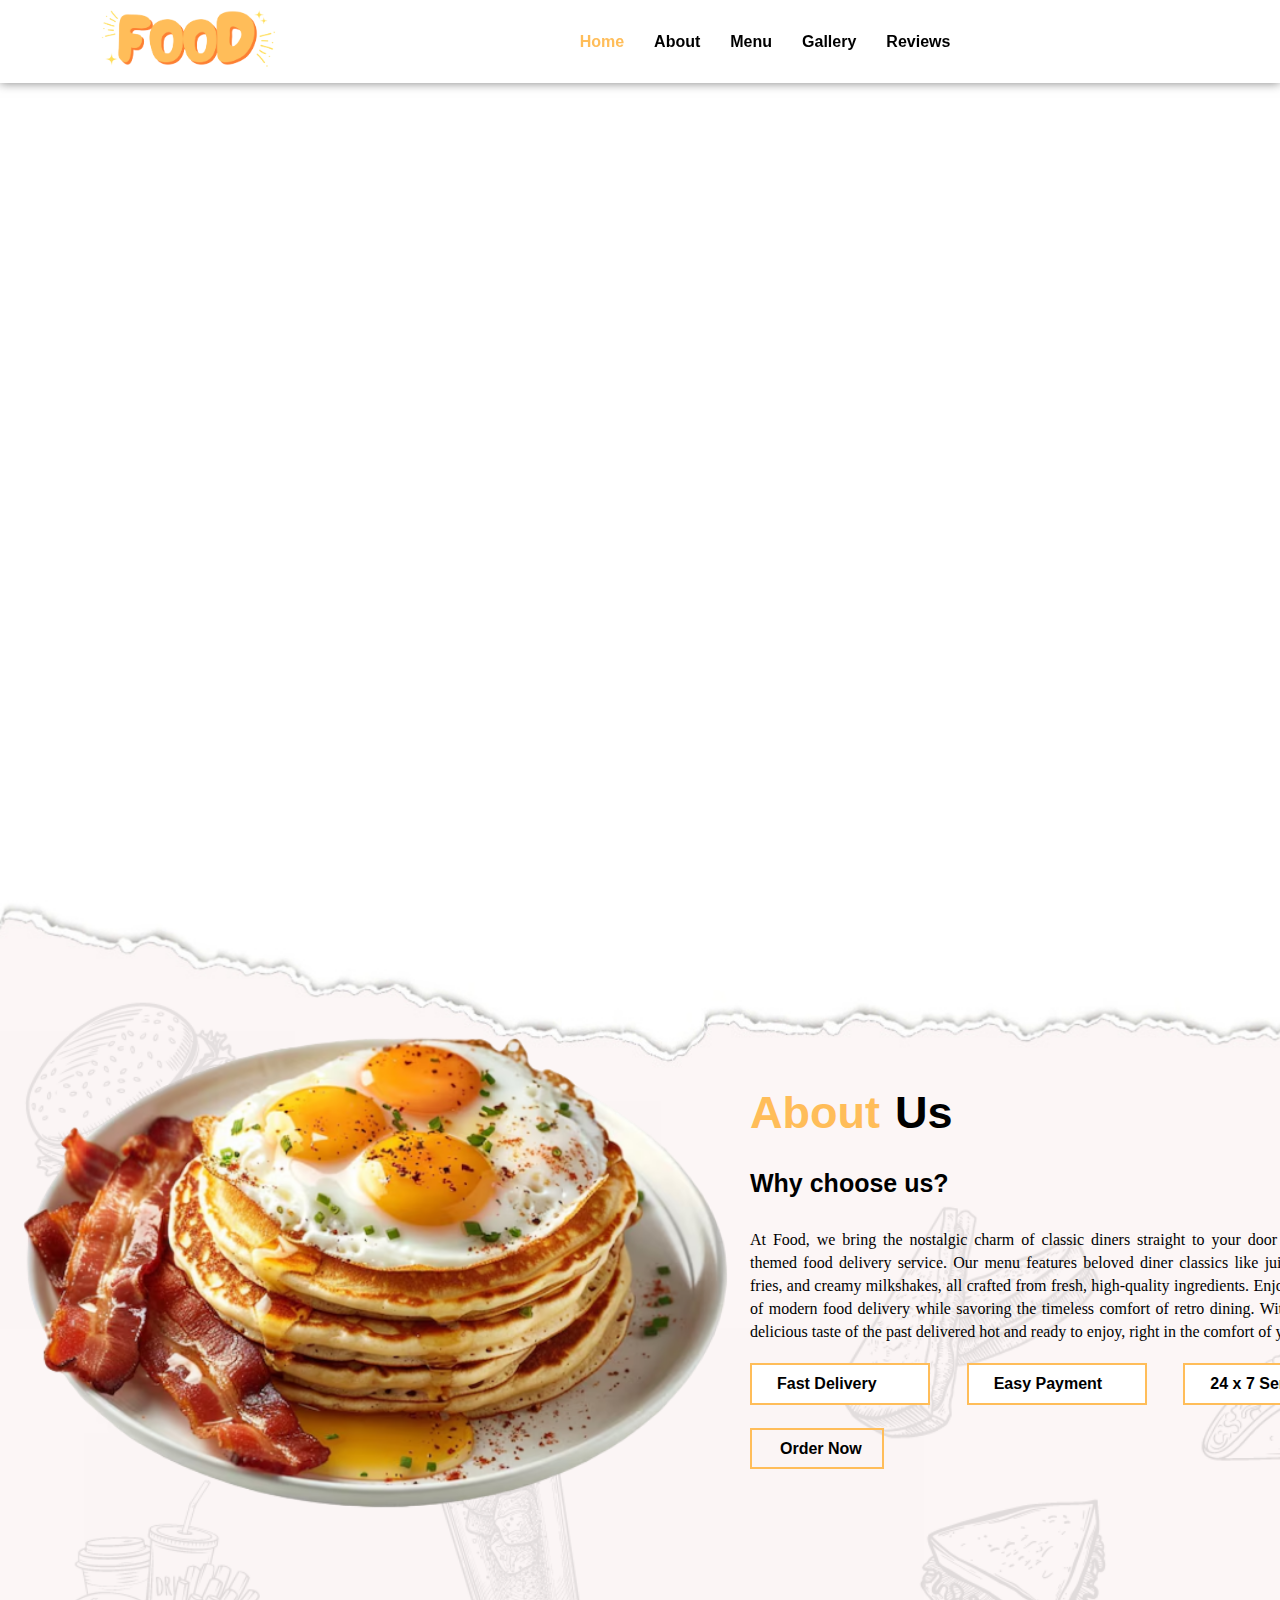
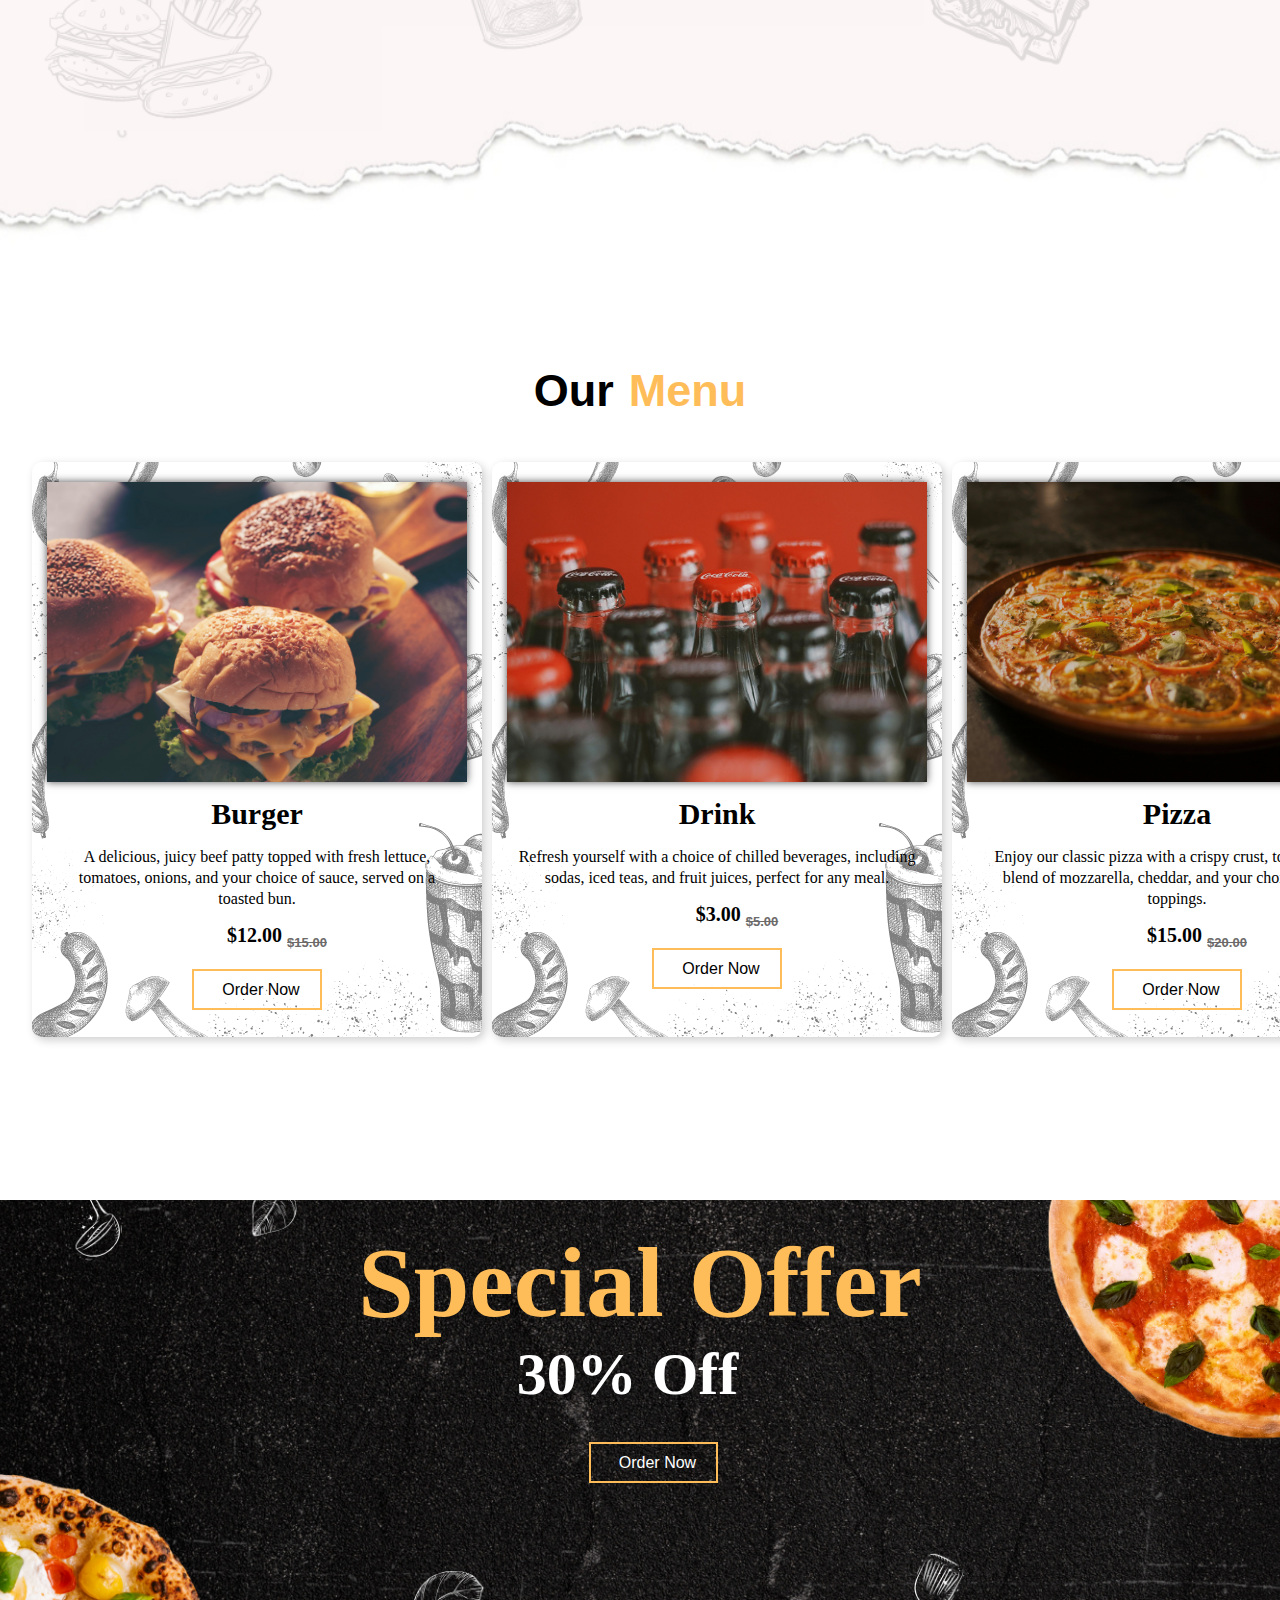
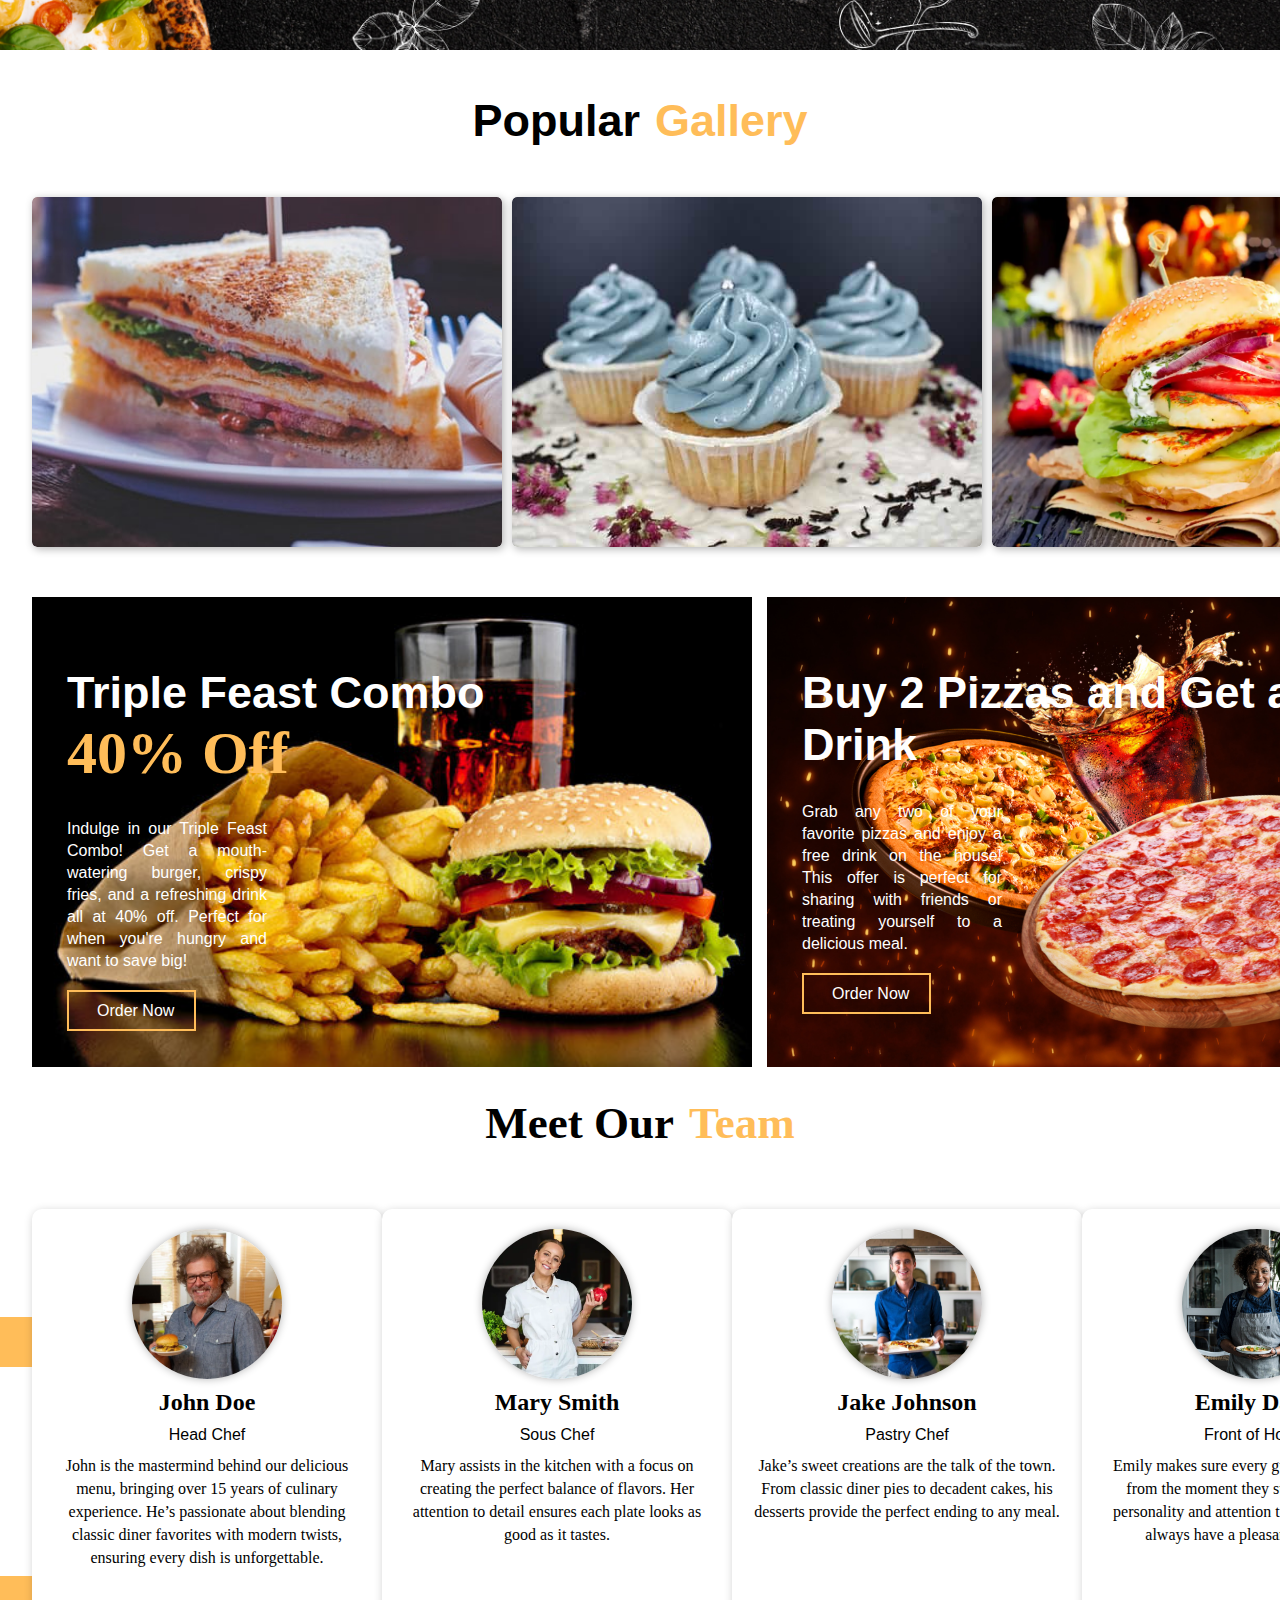
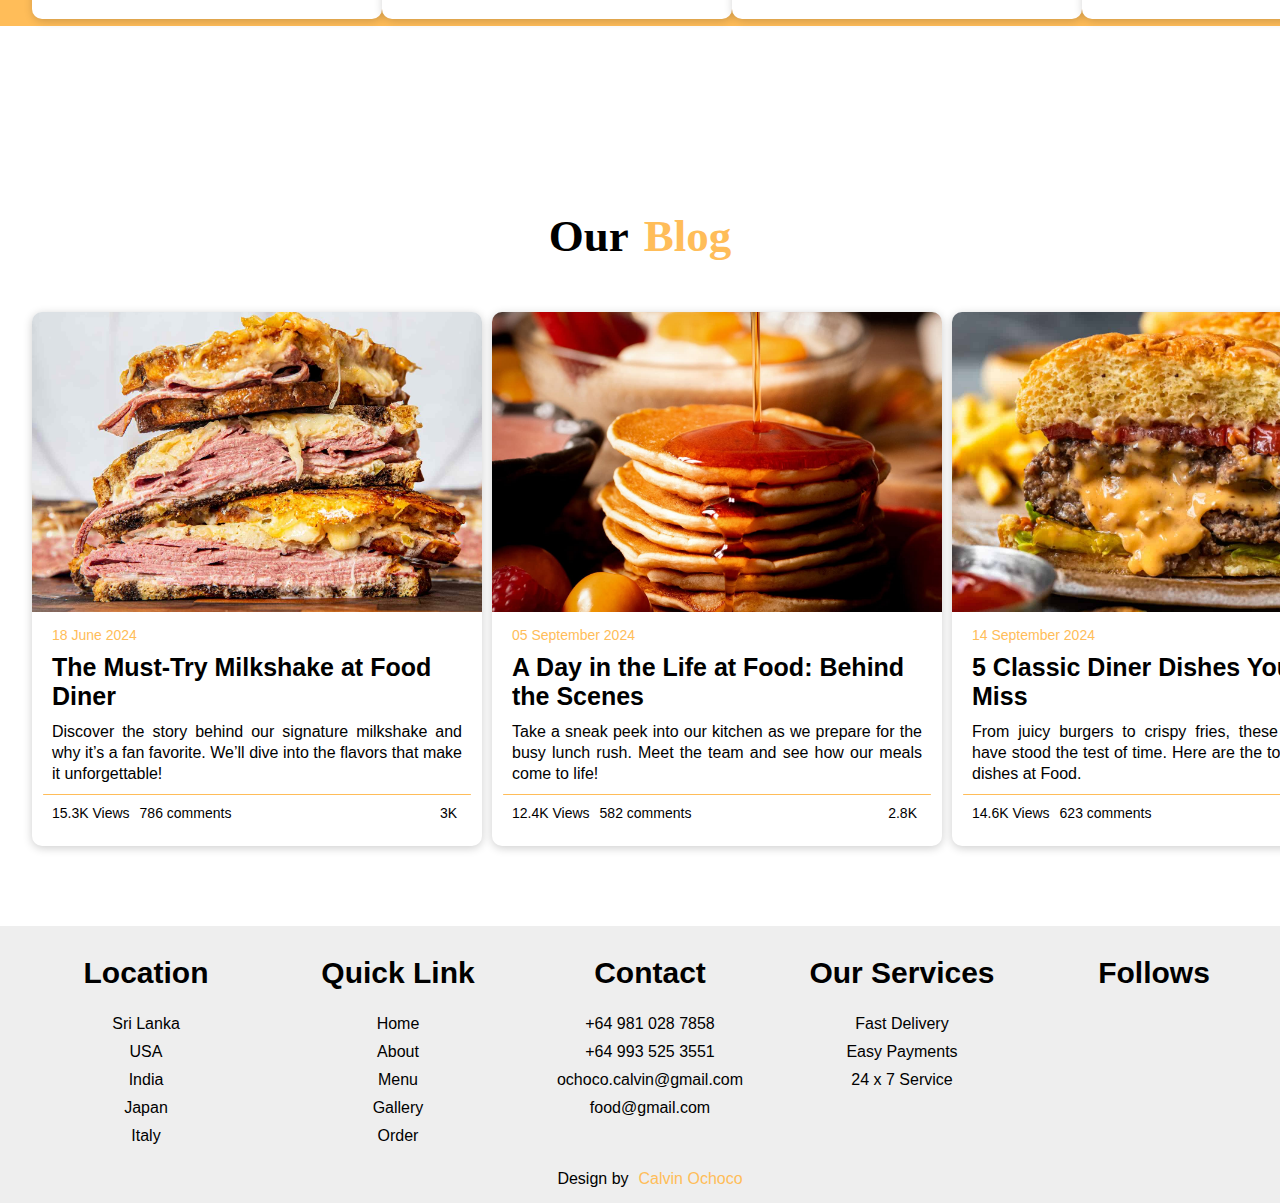
==== commit f5b0968d: "Update index.html" ====
--- a/index.html
+++ b/index.html
@@ -5,66 +5,128 @@
     <meta http-equiv="X-UA-Compatible" content="IE=edge">
     <meta name="viewport" content="width=device-width, initial-scale=1.0">
     <title>Food Website</title>
-    <link rel="stylesheet" href="menu.css">
+    <link rel="stylesheet" href="style.css">
+    <link rel="stylesheet" href="https://cdnjs.cloudflare.com/ajax/libs/font-awesome/6.2.0/css/all.min.css" integrity="sha512-xh6O/CkQoPOWDdYTDqeRdPCVd1SpvCA9XXcUnZS2FmJNp1coAFzvtCN9BmamE+4aHK8yyUHUSCcJHgXloTyT2A==" crossorigin="anonymous" referrerpolicy="no-referrer" />
     <link rel="short icon" href="image/short_icon.png">
-    <link rel="stylesheet" href="https://cdnjs.cloudflare.com/ajax/libs/font-awesome/6.2.1/css/all.min.css" integrity="sha512-MV7K8+y+gLIBoVD59lQIYicR65iaqukzvf/nwasF0nqhPay5w/9lJmVM2hMDcnK1OnMGCdVK+iQrJ7lzPJQd1w==" crossorigin="anonymous" referrerpolicy="no-referrer" />
 </head>
 <body>
 
-    <!--Navigation Bar-->
-
-    <nav>
-
-        <div class="logo">
-            <a href="index.html"><img src="image/logo.png"></a>
-        </div>
-
-        <ul>
-            <li><a href="index.html" ><b>Home</b></a></li>
-            <li><a href="about.html"><b>About</b></a></li>
-            <li><a href="menu.html"class="action"><b>Menu</b></a></li>
-            <li><a href="gallery.html"><b>Gallery</b></a></li>
-            <li><a href="blog.html"><b>Blog</b></a></li>
-        </ul>
-
-
-    </nav>
-
-
-    <!--Banner-->
-
-    <div class="banner_bg">
+    <section id="Home">
+
+        <nav>
+
+            <div class="logo">
+                <a href="index.html"><img src="image/logo.png"></a>
+            </div>
+
+            <ul>
+                <li><a href="index.html" class="action"><b>Home</b></a></li>
+                <li><a href="about.html"><b>About</b></a></li>
+                <li><a href="menu.html"><b>Menu</b></a></li>
+                <li><a href="gallery.html"><b>Gallery</b></a></li>
+                <li><a href="blog.html"><b>Reviews</b></a></li>
+            </ul>
+
+        </nav>
+
+        <div class="main anim">
+
+            <div class="main_text">
+
+                <h1>Classic<span> Food</span><br>Delivered Right to You</h1>
+
+                <p>
+                    Welcome to Food, your go-to for classic diner favorites delivered straight to your door. 
+                    We bring the nostalgia of vintage dining to your home with our fresh and hearty meals. 
+                    From juicy burgers and crispy fries to creamy milkshakes and classic pies, enjoy a taste of the past without leaving the comfort of your home. 
+                    Experience the charm of retro dining with modern convenience. Order from Food and let us deliver a delicious slice of nostalgia right to you!
+                </p>
+
+                <a href="menu.html" class="btn"><i class="fa-solid fa-burger"></i><b>Order Now</b></a>
+
+            </div>
+
+            <div class="main_image">
+                <img src="image/main_img.png">
+            </div>
+
+        </div>
+
+    </section>
+
+    <!--About-->
+
+    <div class="about">
+
+        <div class="about_main">
+
+            <div class="about_image">
+                <img src="image/about.png">
+            </div>
+
+            <div class="about_text">
+
+                <h1><span>About</span>Us</h1>
+                <h3>Why choose us?</h3>
+                <p>
+                    At Food, we bring the nostalgic charm of classic diners straight to your door with our vintage-themed food delivery service. 
+                    Our menu features beloved diner classics like juicy burgers, crispy fries, and creamy milkshakes, all crafted from fresh, high-quality ingredients. 
+                    Enjoy the convenience of modern food delivery while savoring the timeless comfort of retro dining. 
+                    With Food, you get a delicious taste of the past delivered hot and ready to enjoy, right in the comfort of your home.
+                </p>
+
+                <div class="about_services">
+
+                    <div class="s_1">
+                        <i class="fa-solid fa-truck-fast"></i>
+                        <a href="menu.html"><b>Fast Delivery</b></a>
+                    </div>
+
+                    <div class="s_1">
+                        <i class="fa-brands fa-amazon-pay"></i>
+                        <a href="menu.html"><b>Easy Payment</b></a>
+                    </div>
+
+                    <div class="s_1">
+                        <i class="fa-solid fa-headset"></i>
+                        <a href="menu.html"><b>24 x 7 Services</b></a>
+                    </div>
+
+                </div>
+
+                <a href="menu.html" class="about_btn">
+                    <i class="fa-solid fa-burger"></i><b>Order Now</b></a>
+
+            </div>
+
+        </div>
+
+    </div>
+
+
+
+
+    <!--Menu-->
+
+    <div class="menu">
+
         <h1>Our<span>Menu</span></h1>
-    </div>
-
-    <div class="special-offers">
-        <h2>Special Offers</h2>
-        <ul>
-            <li>30% Off on all items!</li>
-            <li>Triple Feast Combo: 40% Off when you order 3 or more items!</li>
-            <li>Buy 2 Pizzas and Get a Free Drink!</li>
-        </ul>
-    </div>
-
-    <!--Menu-->
-
-    <div class="menu">
-
-        <div class="menu_box anim">
-
+    
+        <div class="menu_box">
+    
             <div class="menu_card">
-
+    
                 <div class="menu_img">
-                    <img src="image/menu_1.jpg">
-                </div>
-            
+                    <img src="image/menu_1.jpg" alt="Burger">
+                </div>
+    
                 <div class="menu_text">
-            
+    
                     <h2>Burger</h2>
                     <p>
-                        A classic, juicy burger made with 100% beef, topped with fresh lettuce, tomatoes, onions, and pickles. Served with a side of crispy fries.
-                    </p>
-            
+                        A delicious, juicy beef patty topped with fresh lettuce, tomatoes, onions, and your choice of sauce, served on a toasted bun.
+                    </p>
+    
                     <div class="menu_icon">
                         <i class="fa-solid fa-star"></i>
                         <i class="fa-solid fa-star"></i>
@@ -72,30 +134,28 @@
                         <i class="fa-solid fa-star"></i>
                         <i class="fa-solid fa-star-half-stroke"></i>
                     </div>
-            
+    
                     <p class="price">$12.00<sub><del>$15.00</del></sub></p>
-            
-                    <a href="#" class="menu_btn" onclick="addToCart({name: 'Burger', fixedPrice: 0, originalPrice: 12.00})">
-                        <i class="fa-solid fa-burger"></i>Order Now
-                    </a>
-            
-                </div>
-            
-            </div>
-            
+    
+                    <a href="menu.html" class="menu_btn"><i class="fa-solid fa-burger"></i>Order Now</a>
+    
+                </div>
+    
+            </div>
+    
             <div class="menu_card">
-            
+    
                 <div class="menu_img">
-                    <img src="image/menu_2.jpg">
-                </div>
-            
+                    <img src="image/menu_2.jpg" alt="Drink">
+                </div>
+    
                 <div class="menu_text">
-            
+    
                     <h2>Drink</h2>
                     <p>
-                        Refresh yourself with our selection of sodas, iced teas, or flavored lemonades. Perfect for pairing with any meal.
-                    </p>
-            
+                        Refresh yourself with a choice of chilled beverages, including sodas, iced teas, and fruit juices, perfect for any meal.
+                    </p>
+    
                     <div class="menu_icon">
                         <i class="fa-solid fa-star"></i>
                         <i class="fa-solid fa-star"></i>
@@ -103,30 +163,28 @@
                         <i class="fa-solid fa-star"></i>
                         <i class="fa-solid fa-star-half-stroke"></i>
                     </div>
-            
-                    <p class="price">$3.50<sub><del>$5.00</del></sub></p>
-            
-                    <a href="#" class="menu_btn" onclick="addToCart({name: 'Drink', fixedPrice: 0, originalPrice: 3.50})">
-                        <i class="fa-solid fa-burger"></i>Order Now
-                    </a>
-            
-                </div>
-            
-            </div>
-            
+    
+                    <p class="price">$3.00<sub><del>$5.00</del></sub></p>
+    
+                    <a href="menu.html" class="menu_btn"><i class="fa-solid fa-burger"></i>Order Now</a>
+    
+                </div>
+    
+            </div>
+    
             <div class="menu_card">
-            
+    
                 <div class="menu_img">
-                    <img src="image/menu_3.jpg">
-                </div>
-            
+                    <img src="image/menu_3.jpg" alt="Pizza">
+                </div>
+    
                 <div class="menu_text">
-            
+    
                     <h2>Pizza</h2>
                     <p>
-                        Enjoy a slice of our delicious pizza with a variety of toppings, including pepperoni, mushrooms, and extra cheese.
-                    </p>
-            
+                        Enjoy our classic pizza with a crispy crust, topped with a blend of mozzarella, cheddar, and your choice of fresh toppings.
+                    </p>
+    
                     <div class="menu_icon">
                         <i class="fa-solid fa-star"></i>
                         <i class="fa-solid fa-star"></i>
@@ -134,565 +192,354 @@
                         <i class="fa-solid fa-star"></i>
                         <i class="fa-solid fa-star-half-stroke"></i>
                     </div>
-            
+    
                     <p class="price">$15.00<sub><del>$20.00</del></sub></p>
-            
-                    <a href="#" class="menu_btn" onclick="addToCart({name: 'Pizza', fixedPrice: 0, originalPrice: 15.00})">
-                        <i class="fa-solid fa-burger"></i>Order Now
-                    </a>
-            
-                </div>
-            
-            </div>
-            
-            <div class="menu_card">
-            
-                <div class="menu_img">
-                    <img src="image/menu_4.jpg">
-                </div>
-            
-                <div class="menu_text">
-            
-                    <h2>Onion Rings</h2>
+    
+                    <a href="menu.html" class="menu_btn"><i class="fa-solid fa-burger"></i>Order Now</a>
+    
+                </div>
+    
+            </div>
+    
+        </div>
+    
+    </div>
+
+
+
+    <!--Banner-->
+
+    <div class="banner">
+
+        <h1>Special Offer</h1>
+
+        <div class="banner_center">
+            <h2>30% Off</span></h2>
+          
+        </div>
+
+        <a href="menu.html" class="banner_btn"><i class="fa-solid fa-burger"></i>Order Now</a>
+
+    </div>
+
+
+
+
+    <!--Gallery-->
+
+    <div class="gallery">
+
+        <h1>Popular<span>Gallery</span></h1>
+
+        <div class="gallery_box">
+
+            <div class="gallery_image">
+                <img src="image/gallary_1.jpg">
+            </div>
+
+            <div class="gallery_image">
+                <img src="image/gallary_2.jpg">
+            </div>
+
+            <div class="gallery_image">
+                <img src="image/gallary_3.webp">
+            </div>
+
+        </div>
+
+    </div>
+
+
+
+    <!--Offer-->
+
+    <div class="offer">
+
+        <div class="offer_box">
+    
+            <div class="offer_card_1">
+    
+                <div class="offer_img">
+                    <img src="image/offer_1.png" alt="Special Offer">
+                </div>
+    
+                <div class="offer_tag">
+    
+                    <h2>Triple Feast Combo</h2>
+                    <h1>40% Off</h1>
                     <p>
-                        Crispy and golden onion rings served with a tangy dipping sauce. Perfect as a snack or side dish.
-                    </p>
-            
-                    <div class="menu_icon">
-                        <i class="fa-solid fa-star"></i>
-                        <i class="fa-solid fa-star"></i>
-                        <i class="fa-solid fa-star"></i>
-                        <i class="fa-solid fa-star"></i>
-                        <i class="fa-solid fa-star-half-stroke"></i>
-                    </div>
-            
-                    <p class="price">$6.00<sub><del>$8.00</del></sub></p>
-            
-                    <a href="#" class="menu_btn" onclick="addToCart({name: 'Onion Rings', fixedPrice: 0, originalPrice: 6.00})">
-                        <i class="fa-solid fa-burger"></i>Order Now
-                    </a>
-            
-                </div>
-            
-            </div>
-            
-            <div class="menu_card">
-            
-                <div class="menu_img">
-                    <img src="image/menu_5.webp">
-                </div>
-            
-                <div class="menu_text">
-            
-                    <h2>Biryani</h2>
+                        Indulge in our Triple Feast Combo! Get a mouth-watering burger, crispy fries, 
+                        and a refreshing drink all at 40% off. Perfect for when you're hungry and want 
+                        to save big!
+                    </p>
+                    <a href="menu.html" class="offer_btn"><i class="fa-solid fa-burger"></i>Order Now</a>
+    
+                </div>
+    
+            </div>
+    
+            <div class="offer_card_2">
+    
+                <div class="offer_img">
+                    <img src="image/offer_2.png" alt="Pizza Offer">
+                </div>
+    
+                <div class="offer_tag">
+    
+                    <h2>Buy 2 Pizzas and Get a Free Drink</h2>
                     <p>
-                        Flavorful biryani made with fragrant basmati rice, tender chicken, and aromatic spices. Served with a side of raita.
-                    </p>
-            
-                    <div class="menu_icon">
-                        <i class="fa-solid fa-star"></i>
-                        <i class="fa-solid fa-star"></i>
-                        <i class="fa-solid fa-star"></i>
-                        <i class="fa-solid fa-star"></i>
-                        <i class="fa-solid fa-star-half-stroke"></i>
-                    </div>
-            
-                    <p class="price">$18.00<sub><del>$22.00</del></sub></p>
-            
-                    <a href="#" class="menu_btn" onclick="addToCart({name: 'Biryani', fixedPrice: 0, originalPrice: 18.00})">
-                        <i class="fa-solid fa-burger"></i>Order Now
-                    </a>
-            
-                </div>
-            
-            </div>
-            
-            <div class="menu_card">
-            
-                <div class="menu_img">
-                    <img src="image/menu_6.jpg">
-                </div>
-            
-                <div class="menu_text">
-            
-                    <h2>Potato Chips</h2>
-                    <p>
-                        Crispy and seasoned potato chips, perfect for snacking or as a side. Available in various flavors.
-                    </p>
-            
-                    <div class="menu_icon">
-                        <i class="fa-solid fa-star"></i>
-                        <i class="fa-solid fa-star"></i>
-                        <i class="fa-solid fa-star"></i>
-                        <i class="fa-solid fa-star"></i>
-                        <i class="fa-solid fa-star-half-stroke"></i>
-                    </div>
-            
-                    <p class="price">$4.00<sub><del>$5.00</del></sub></p>
-                    <a href="#" class="menu_btn" onclick="addToCart({name: 'Burger', fixedPrice: 0, originalPrice: 12.00})">
-                        <i class="fa-solid fa-burger"></i>Order Now
-                    </a>
-            
-                </div>
-            
-            </div>
-            
-            <div class="menu_card">
-            
-                <div class="menu_img">
-                    <img src="image/menu_7.webp">
-                </div>
-            
-                <div class="menu_text">
-            
-                    <h2>Lasagna</h2>
-                    <p>
-                        A hearty and cheesy lasagna made with layers of pasta, ground beef, and rich marinara sauce.
-                    </p>
-            
-                    <div class="menu_icon">
-                        <i class="fa-solid fa-star"></i>
-                        <i class="fa-solid fa-star"></i>
-                        <i class="fa-solid fa-star"></i>
-                        <i class="fa-solid fa-star"></i>
-                        <i class="fa-solid fa-star-half-stroke"></i>
-                    </div>
-            
-                    <p class="price">$14.00<sub><del>$18.00</del></sub></p>
-                    <a href="#" class="menu_btn" onclick="addToCart({name: 'Lasagna', fixedPrice: 0, originalPrice: 14.00})">
-                        <i class="fa-solid fa-burger"></i>Order Now
-                    </a>
-            
-                </div>
-            
-            </div>
-            
-            <div class="menu_card">
-            
-                <div class="menu_img">
-                    <img src="image/menu_8.jpg">
-                </div>
-            
-                <div class="menu_text">
-            
-                    <h2>Ice-Cream</h2>
-                    <p>
-                        Creamy and delicious ice-cream available in various flavors like vanilla, chocolate, and strawberry.
-                    </p>
-            
-                    <div class="menu_icon">
-                        <i class="fa-solid fa-star"></i>
-                        <i class="fa-solid fa-star"></i>
-                        <i class="fa-solid fa-star"></i>
-                        <i class="fa-solid fa-star"></i>
-                        <i class="fa-solid fa-star-half-stroke"></i>
-                    </div>
-            
-                    <p class="price">$5.00<sub><del>$7.00</del></sub></p>
-                        <a href="#" class="menu_btn" onclick="addToCart({name: 'Ice-Cream', fixedPrice: 0, originalPrice: 5.00})">
-                            <i class="fa-solid fa-burger"></i>Order Now
-                        </a>
-            
-                </div>
-            
-            </div>
-            
-            <div class="menu_card">
-            
-                <div class="menu_img">
-                    <img src="image/menu_9.jpg">
-                </div>
-            
-                <div class="menu_text">
-            
-                    <h2>Chocolate</h2>
-                    <p>
-                        Rich and creamy chocolate dessert that melts in your mouth. Perfect for a sweet indulgence.
-                    </p>
-            
-                    <div class="menu_icon">
-                        <i class="fa-solid fa-star"></i>
-                        <i class="fa-solid fa-star"></i>
-                        <i class="fa-solid fa-star"></i>
-                        <i class="fa-solid fa-star"></i>
-                        <i class="fa-solid fa-star-half-stroke"></i>
-                    </div>
-            
-                    <p class="price">$4.50<sub><del>$6.00</del></sub></p>
-                        <a href="#" class="menu_btn" onclick="addToCart({name: 'Chocolate', fixedPrice: 0, originalPrice: 4.50})">
-                            <i class="fa-solid fa-burger"></i>Order Now
-                        </a>
-            
-                </div>
-            
-            </div>
-            
-            <div class="menu_card">
-            
-                <div class="menu_img">
-                    <img src="image/menu_10.jpg">
-                </div>
-            
-                <div class="menu_text">
-            
-                    <h2>Pasta</h2>
-                    <p>
-                        Delicious pasta cooked to perfection with your choice of sauce, including marinara, Alfredo, or pesto.
-                    </p>
-            
-                    <div class="menu_icon">
-                        <i class="fa-solid fa-star"></i>
-                        <i class="fa-solid fa-star"></i>
-                        <i class="fa-solid fa-star"></i>
-                        <i class="fa-solid fa-star"></i>
-                        <i class="fa-solid fa-star-half-stroke"></i>
-                    </div>
-            
-                    <p class="price">$13.00<sub><del>$16.00</del></sub></p>
-                        <a href="#" class="menu_btn" onclick="addToCart({name: 'Pasta', fixedPrice: 0, originalPrice: 13.00})">
-                            <i class="fa-solid fa-burger"></i>Order Now
-                        </a>
-            
-                </div>
-            
-            </div>
-            
-            <div class="menu_card">
-            
-                <div class="menu_img">
-                    <img src="image/menu_11.png">
-                </div>
-            
-                <div class="menu_text">
-            
-                    <h2>Coffee</h2>
-                    <p>
-                        Enjoy a freshly brewed cup of coffee, available in various blends and roasts. Perfect for a morning pick-me-up or an afternoon break.
-                    </p>
-            
-                    <div class="menu_icon">
-                        <i class="fa-solid fa-star"></i>
-                        <i class="fa-solid fa-star"></i>
-                        <i class="fa-solid fa-star"></i>
-                        <i class="fa-solid fa-star"></i>
-                        <i class="fa-solid fa-star-half-stroke"></i>
-                    </div>
-            
-                    <p class="price">$4.00<sub><del>$5.50</del></sub></p>
-                         <a href="#" class="menu_btn" onclick="addToCart({name: 'Coffee', fixedPrice: 0, originalPrice: 4.00})">
-                            <i class="fa-solid fa-burger"></i>Order Now
-                        </a>
-            
-                </div>
-            
-            </div>
-            
-            <div class="menu_card">
-                <div class="menu_img">
-                    <img src="image/menu_12.jpg" alt="Hot Dog">
-                </div>
-                <div class="menu_text">
-                    <h2>Hot Dog</h2>
-                    <p>
-                        Juicy hot dog with your choice of toppings. A classic favorite!
-                    </p>
-                    <div class="menu_icon">
-                        <i class="fa-solid fa-star"></i>
-                        <i class="fa-solid fa-star"></i>
-                        <i class="fa-solid fa-star"></i>
-                        <i class="fa-solid fa-star"></i>
-                        <i class="fa-solid fa-star-half-stroke"></i>
-                    </div>
-                    <p class="price">$6.00<sub><del>$8.00</del></sub></p>
-                    <a href="#" class="menu_btn" onclick="addToCart({name: 'Hotdog', fixedPrice: 0, originalPrice: 6.00})">
-                            <i class="fa-solid fa-burger"></i>Order Now
-                        </a>
-                </div>
-            </div>
-            
-            <div class="menu_card">
-                <div class="menu_img">
-                    <img src="image/menu_13.jpg" alt="Sandwich">
-                </div>
-                <div class="menu_text">
-                    <h2>Sandwich</h2>
-                    <p>
-                        Freshly made sandwich with a variety of fillings to choose from.
-                    </p>
-                    <div class="menu_icon">
-                        <i class="fa-solid fa-star"></i>
-                        <i class="fa-solid fa-star"></i>
-                        <i class="fa-solid fa-star"></i>
-                        <i class="fa-solid fa-star"></i>
-                        <i class="fa-solid fa-star-half-stroke"></i>
-                    </div>
-                    <p class="price">$7.00<sub><del>$9.00</del></sub></p>
-                    <a href="#" class="menu_btn" onclick="addToCart({name: 'Sandwich', fixedPrice: 0, originalPrice: 7.00})">
-                            <i class="fa-solid fa-burger"></i>Order Now
-                        </a>
-                </div>
-            </div>
-            
-            <div class="menu_card">
-                <div class="menu_img">
-                    <img src="image/menu_14.jpg" alt="Muffin">
-                </div>
-                <div class="menu_text">
-                    <h2>Muffin</h2>
-                    <p>
-                        Delicious muffin with a variety of flavors available.
-                    </p>
-                    <div class="menu_icon">
-                        <i class="fa-solid fa-star"></i>
-                        <i class="fa-solid fa-star"></i>
-                        <i class="fa-solid fa-star"></i>
-                        <i class="fa-solid fa-star"></i>
-                        <i class="fa-solid fa-star-half-stroke"></i>
-                    </div>
-                    <p class="price">$3.00<sub><del>$4.00</del></sub></p>
-                    <a href="#" class="menu_btn" onclick="addToCart({name: 'Muffin', fixedPrice: 0, originalPrice: 3.00})">
-                            <i class="fa-solid fa-burger"></i>Order Now
-                        </a>
-                </div>
-            </div>
-            
-            <div class="menu_card">
-                <div class="menu_img">
-                    <img src="image/menu_15.jpg" alt="Sausage">
-                </div>
-                <div class="menu_text">
-                    <h2>Sausage</h2>
-                    <p>
-                        Savory sausage with a rich and flavorful taste.
-                    </p>
-                    <div class="menu_icon">
-                        <i class="fa-solid fa-star"></i>
-                        <i class="fa-solid fa-star"></i>
-                        <i class="fa-solid fa-star"></i>
-                        <i class="fa-solid fa-star"></i>
-                        <i class="fa-solid fa-star-half-stroke"></i>
-                    </div>
-                    <p class="price">$5.00<sub><del>$7.00</del></sub></p>
-                    <a href="#" class="menu_btn" onclick="addToCart({name: 'Sausage', fixedPrice: 0, originalPrice: 5.00})">
-                            <i class="fa-solid fa-burger"></i>Order Now
-                        </a>
-                </div>
-            </div>
-            
-            <div class="menu_card">
-                <div class="menu_img">
-                    <img src="image/menu_16.jpg" alt="Cake">
-                </div>
-                <div class="menu_text">
-                    <h2>Cake</h2>
-                    <p>
-                        Moist and flavorful cake with various options for every taste.
-                    </p>
-                    <div class="menu_icon">
-                        <i class="fa-solid fa-star"></i>
-                        <i class="fa-solid fa-star"></i>
-                        <i class="fa-solid fa-star"></i>
-                        <i class="fa-solid fa-star"></i>
-                        <i class="fa-solid fa-star-half-stroke"></i>
-                    </div>
-                    <p class="price">$15.00<sub><del>$20.00</del></sub></p>
-                    <a href="#" class="menu_btn" onclick="addToCart({name: 'Cake', fixedPrice: 0, originalPrice: 15.00})">
-                            <i class="fa-solid fa-burger"></i>Order Now
-                        </a>
-                </div>
-            </div>
-
-            <div class="menu_card">
-                <div class="menu_img">
-                    <img src="image/menu_17.jpg" alt="Burrito">
-                </div>
-                <div class="menu_text">
-                    <h2>Burrito</h2>
-                    <p>
-                        Flavorful burrito filled with your choice of ingredients.
-                    </p>
-                    <div class="menu_icon">
-                        <i class="fa-solid fa-star"></i>
-                        <i class="fa-solid fa-star"></i>
-                        <i class="fa-solid fa-star"></i>
-                        <i class="fa-solid fa-star"></i>
-                        <i class="fa-solid fa-star-half-stroke"></i>
-                    </div>
-                    <p class="price">$8.00<sub><del>$10.00</del></sub></p>
-                    <a href="#" class="menu_btn" onclick="addToCart({name: 'Burrito', fixedPrice: 0, originalPrice: 8.00})">
-                            <i class="fa-solid fa-burger"></i>Order Now
-                        </a>
-                </div>
-            </div>
-            
-            <div class="menu_card">
-                <div class="menu_img">
-                    <img src="image/menu_18.webp" alt="Bacon">
-                </div>
-                <div class="menu_text">
-                    <h2>Bacon</h2>
-                    <p>
-                        Crispy bacon strips, perfect for adding flavor to any meal.
-                    </p>
-                    <div class="menu_icon">
-                        <i class="fa-solid fa-star"></i>
-                        <i class="fa-solid fa-star"></i>
-                        <i class="fa-solid fa-star"></i>
-                        <i class="fa-solid fa-star"></i>
-                        <i class="fa-solid fa-star-half-stroke"></i>
-                    </div>
-                    <p class="price">$4.00<sub><del>$5.00</del></sub></p>
-                    <a href="#" class="menu_btn" onclick="addToCart({name: 'Bacon', fixedPrice: 0, originalPrice: 4.00})">
-                            <i class="fa-solid fa-burger"></i>Order Now
-                        </a>
-                </div>
-            </div>
-            
-            <div class="menu_card">
-                <div class="menu_img">
-                    <img src="image/menu_19.jpg" alt="Donuts">
-                </div>
-                <div class="menu_text">
-                    <h2>Donuts</h2>
-                    <p>
-                        Sweet and fluffy donuts with a variety of toppings.
-                    </p>
-                    <div class="menu_icon">
-                        <i class="fa-solid fa-star"></i>
-                        <i class="fa-solid fa-star"></i>
-                        <i class="fa-solid fa-star"></i>
-                        <i class="fa-solid fa-star"></i>
-                        <i class="fa-solid fa-star-half-stroke"></i>
-                    </div>
-                    <p class="price">$2.50<sub><del>$3.50</del></sub></p>
-                    <a href="#" class="menu_btn" onclick="addToCart({name: 'Donuts', fixedPrice: 0, originalPrice: 2.50})">
-                            <i class="fa-solid fa-burger"></i>Order Now
-                        </a>
-                </div>
-            </div>
-            
-            <div class="menu_card">
-                <div class="menu_img">
-                    <img src="image/menu_20.jpg" alt="Noodle">
-                </div>
-                <div class="menu_text">
-                    <h2>Noodle</h2>
-                    <p>
-                        Tasty noodles stir-fried with your choice of vegetables and meat.
-                    </p>
-                    <div class="menu_icon">
-                        <i class="fa-solid fa-star"></i>
-                        <i class="fa-solid fa-star"></i>
-                        <i class="fa-solid fa-star"></i>
-                        <i class="fa-solid fa-star"></i>
-                        <i class="fa-solid fa-star-half-stroke"></i>
-                    </div>
-                    <p class="price">$9.00<sub><del>$12.00</del></sub></p>
-                    <a href="#" class="menu_btn" onclick="addToCart({name: 'Noodle', fixedPrice: 0, originalPrice: 9.00})">
-                            <i class="fa-solid fa-burger"></i>Order Now
-                        </a>
-                </div>
-            </div>
-            
-            <div class="menu_card">
-                <div class="menu_img">
-                    <img src="image/menu_21.jpg" alt="Pancake">
-                </div>
-                <div class="menu_text">
-                    <h2>Pancake</h2>
-                    <p>
-                        Fluffy pancakes served with maple syrup and your choice of toppings.
-                    </p>
-                    <div class="menu_icon">
-                        <i class="fa-solid fa-star"></i>
-                        <i class="fa-solid fa-star"></i>
-                        <i class="fa-solid fa-star"></i>
-                        <i class="fa-solid fa-star"></i>
-                        <i class="fa-solid fa-star-half-stroke"></i>
-                    </div>
-                    <p class="price">$7.00<sub><del>$9.00</del></sub></p>
-                    <a href="#" class="menu_btn" onclick="addToCart({name: 'Pancake', fixedPrice: 0, originalPrice: 7.00})">
-                            <i class="fa-solid fa-burger"></i>Order Now
-                        </a>
-                </div>
-            </div>
-            
-            <div class="menu_card">
-                <div class="menu_img">
-                    <img src="image/menu_22.jpg" alt="Pretzel">
-                </div>
-                <div class="menu_text">
-                    <h2>Pretzel</h2>
-                    <p>
-                        Soft pretzel with a sprinkling of sea salt, perfect for snacking.
-                    </p>
-                    <div class="menu_icon">
-                        <i class="fa-solid fa-star"></i>
-                        <i class="fa-solid fa-star"></i>
-                        <i class="fa-solid fa-star"></i>
-                        <i class="fa-solid fa-star"></i>
-                        <i class="fa-solid fa-star-half-stroke"></i>
-                    </div>
-                    <p class="price">$4.50<sub><del>$6.00</del></sub></p>
-                    <a href="#" class="menu_btn" onclick="addToCart({name: 'Pretzel', fixedPrice: 0, originalPrice: 4.50})">
-                            <i class="fa-solid fa-burger"></i>Order Now
-                        </a>
-                </div>
-            </div>
-            
-            <div class="menu_card">
-                <div class="menu_img">
-                    <img src="image/menu_23.jpg" alt="Taco">
-                </div>
-                <div class="menu_text">
-                    <h2>Taco</h2>
-                    <p>
-                        Flavor-packed tacos with your choice of meat and toppings.
-                    </p>
-                    <div class="menu_icon">
-                        <i class="fa-solid fa-star"></i>
-                        <i class="fa-solid fa-star"></i>
-                        <i class="fa-solid fa-star"></i>
-                        <i class="fa-solid fa-star"></i>
-                        <i class="fa-solid fa-star-half-stroke"></i>
-                    </div>
-                    <p class="price">$5.50<sub><del>$7.00</del></sub></p>
-                    <a href="#" class="menu_btn" onclick="addToCart({name: '5.50', fixedPrice: 0, originalPrice: 7.00})">
-                            <i class="fa-solid fa-burger"></i>Order Now
-                        </a>
-                </div>
-            </div>
-            
-            <div class="menu_card">
-                <div class="menu_img">
-                    <img src="image/menu_24.jpg" alt="Kottu">
-                </div>
-                <div class="menu_text">
-                    <h2>Kottu</h2>
-                    <p>
-                        Spicy Sri Lankan kottu with vegetables and your choice of meat.
-                    </p>
-                    <div class="menu_icon">
-                        <i class="fa-solid fa-star"></i>
-                        <i class="fa-solid fa-star"></i>
-                        <i class="fa-solid fa-star"></i>
-                        <i class="fa-solid fa-star"></i>
-                        <i class="fa-solid fa-star-half-stroke"></i>
-                    </div>
-                    <p class="price">$10.00<sub><del>$13.00</del></sub></p>
-                    <a href="#" class="menu_btn" onclick="addToCart({name: 'Kottu', fixedPrice: 0, originalPrice: 10.00})">
-                            <i class="fa-solid fa-burger"></i>Order Now
-                        </a>
-                </div>
-            </div>
+                        Grab any two of your favorite pizzas and enjoy a free drink on the house! 
+                        This offer is perfect for sharing with friends or treating yourself to a 
+                        delicious meal.
+                    </p>
+                    <a href="menu.html" class="offer_btn"><i class="fa-solid fa-burger"></i>Order Now</a>
+    
+                </div>
+    
+            </div>
+    
+        </div>
+    
     </div>
-
-
-
-
-       <!--Footer-->
-
-       <footer>
+    
+    <!--Team-->
+
+    <div class="team">
+
+        <h1>Meet Our<span>Team</span></h1>
+    
+        <div class="team_line_1"></div>
+        <div class="team_line_2"></div>
+    
+        <div class="team_box">
+    
+            <div class="team_card">
+    
+                <div class="team_img">
+                    <img src="image/team_1.jpg">
+                </div>
+    
+                <div class="team_tag">
+    
+                    <h2>John Doe</h2>
+                    <p class="job">Head Chef</p>
+                    <p class="info">
+                        John is the mastermind behind our delicious menu, bringing over 
+                        15 years of culinary experience. He’s passionate about 
+                        blending classic diner favorites with modern twists, ensuring 
+                        every dish is unforgettable.
+                    </p>
+    
+                </div>
+    
+            </div>
+    
+            <div class="team_card">
+    
+                <div class="team_img">
+                    <img src="image/team_2.jpg">
+                </div>
+    
+                <div class="team_tag">
+    
+                    <h2>Mary Smith</h2>
+                    <p class="job">Sous Chef</p>
+                    <p class="info">
+                        Mary assists in the kitchen with a focus on creating the perfect 
+                        balance of flavors. Her attention to detail ensures each plate 
+                        looks as good as it tastes.
+                    </p>
+    
+                </div>
+    
+            </div>
+    
+            <div class="team_card">
+    
+                <div class="team_img">
+                    <img src="image/team_3.jpg">
+                </div>
+    
+                <div class="team_tag">
+    
+                    <h2>Jake Johnson</h2>
+                    <p class="job">Pastry Chef</p>
+                    <p class="info">
+                        Jake’s sweet creations are the talk of the town. From classic 
+                        diner pies to decadent cakes, his desserts provide the perfect 
+                        ending to any meal.
+                    </p>
+    
+                </div>
+    
+            </div>
+    
+            <div class="team_card">
+    
+                <div class="team_img">
+                    <img src="image/team_4.jpg">
+                </div>
+    
+                <div class="team_tag">
+    
+                    <h2>Emily Davis</h2>
+                    <p class="job">Front of House</p>
+                    <p class="info">
+                        Emily makes sure every guest feels welcome from the moment they 
+                        step in. Her warm personality and attention to detail ensure 
+                        you always have a pleasant experience.
+                    </p>
+    
+                </div>
+    
+            </div>
+    
+        </div>
+    
+    </div>
+    
+    
+    <!--Blog-->
+    
+    <div class="blog">
+    
+        <h1>Our<span>Blog</span></h1>
+    
+        <div class="blog_box">
+    
+            <div class="blog_card">
+    
+                <div class="blog_img">
+                    <img src="image/blog_1.jpeg">
+                </div>
+    
+                <div class="blog_tag">
+    
+                    <div class="blog_date">
+                        <p>18 June 2024<i class="fa-solid fa-calendar-days"></i></p>
+                    </div>
+    
+                    <h3 class="blog_heading">
+                        The Must-Try Milkshake at Food Diner
+                    </h3>
+    
+                    <p class="blog_text">
+                        Discover the story behind our signature milkshake and why it’s 
+                        a fan favorite. We’ll dive into the flavors that make it 
+                        unforgettable!
+                    </p>
+    
+                    <hr>
+    
+                    <div class="view_and_like">
+    
+                        <div class="view">
+                            <p>15.3K Views</p>
+                            <p class="b_comm">786 comments</p>
+                        </div>
+    
+                        <div class="like">
+                            <p>3K</p>
+                            <i class="fa-regular fa-heart"></i>
+                        </div>
+    
+                    </div>
+    
+                </div>
+    
+            </div>
+    
+            <div class="blog_card">
+    
+                <div class="blog_img">
+                    <img src="image/blog_2.jpg">
+                </div>
+    
+                <div class="blog_tag">
+    
+                    <div class="blog_date">
+                        <p>05 September 2024<i class="fa-solid fa-calendar-days"></i></p>
+                    </div>
+    
+                    <h3 class="blog_heading">
+                        A Day in the Life at Food: Behind the Scenes
+                    </h3>
+    
+                    <p class="blog_text">
+                        Take a sneak peek into our kitchen as we prepare for the busy 
+                        lunch rush. Meet the team and see how our meals come to life!
+                    </p>
+    
+                    <hr>
+    
+                    <div class="view_and_like">
+    
+                        <div class="view">
+                            <p>12.4K Views</p>
+                            <p class="b_comm">582 comments</p>
+                        </div>
+    
+                        <div class="like">
+                            <p>2.8K</p>
+                            <i class="fa-regular fa-heart"></i>
+                        </div>
+    
+                    </div>
+    
+                </div>
+    
+            </div>
+    
+            <div class="blog_card">
+    
+                <div class="blog_img">
+                    <img src="image/blog_3.jpg">
+                </div>
+    
+                <div class="blog_tag">
+    
+                    <div class="blog_date">
+                        <p>14 September 2024<i class="fa-solid fa-calendar-days"></i></p>
+                    </div>
+    
+                    <h3 class="blog_heading">
+                        5 Classic Diner Dishes You Can’t Miss
+                    </h3>
+    
+                    <p class="blog_text">
+                        From juicy burgers to crispy fries, these diner staples have 
+                        stood the test of time. Here are the top five must-try dishes 
+                        at Food.
+                    </p>
+    
+                    <hr>
+    
+                    <div class="view_and_like">
+    
+                        <div class="view">
+                            <p>14.6K Views</p>
+                            <p class="b_comm">623 comments</p>
+                        </div>
+    
+                        <div class="like">
+                            <p>3.2K</p>
+                            <i class="fa-regular fa-heart"></i>
+                        </div>
+    
+                    </div>
+    
+                </div>
+    
+            </div>
+    
+        </div>
+    
+    </div>
+    
+    
+    <!--Footer-->
+
+    <footer>
 
         <div class="footer_main">
 
@@ -752,48 +599,6 @@
         <p class="end">Design by<span><i class="fa-solid fa-face-grin"></i> Calvin Ochoco</span></p>
 
     </footer>
-
-    <!-- Sidebar Cart -->
-
-    <div id="sidebar-cart" class="sidebar-cart">
-
-        <h2>Your Cart <span id="close-cart">&times;</span></h2>
-        
-        <div id="user-details">
-            <input type="text" id="user-name" placeholder="Your Name" required>
-
-            <input type="tel" id="user-number" placeholder="Phone Number" required>
-
-            <textarea id="user-address" placeholder="Delivery Address" required></textarea>
-        </div>
-
-        <div id="cart-items">
-    
-            <!-- Cart items will be dynamically added here -->
-    
-        </div>
-    
-        <div id="cart-total">
-    
-            Total: $<span id="total-price">0.00</span>
-    
-        </div>
-        
-        <textarea id="delivery-message" placeholder="Add a message for the delivery driver (optional)"></textarea>
-
-        <button id="checkout-btn">Checkout</button>
-    
-    </div>
-    
-    
-    <!-- Cart toggle button -->
-    
-    <button id="cart-toggle">
-    
-        <i class="fa fa-shopping-cart"></i>
-    
-        <span id="cart-count">0</span>
-        
-    <script src="script.js"></script>
+    
 </body>
 </html>
--- a/style.css
+++ b/style.css
@@ -0,0 +1,1203 @@
+*{
+    margin: 0;
+    padding: 0;
+    box-sizing: border-box;
+    font-family: sans-serif;
+}
+
+section{
+    width: 100%;
+    height: 100vh;
+}
+
+section nav{
+    display: flex;
+    align-items: center;
+    justify-content: space-between;
+    position: fixed;
+    right: 0;
+    left: 0;
+    background: #fff;
+    z-index: 1000;
+    box-shadow: 0 0 10px rgba(0,0,0,0.5);
+    padding: 0 5%;
+}
+
+section nav .logo img{
+    width: 250px;
+    margin: 10px 0;
+    cursor: pointer;
+}
+
+section nav ul{
+    list-style: none;
+    display: flex;
+    justify-content: center;
+    flex-grow: 1;
+}
+
+section nav ul li{
+    margin: 0 15px;
+}
+
+section nav ul li a{
+    font-family: Georgia, serif;
+    color: black;
+    text-decoration: none;
+    transition: 0.3s;
+}
+
+section nav ul li a.action{
+    color: #FFBD59;
+}
+
+section nav ul li a:hover{
+    color: #FFBD59;
+}
+
+section nav .login a{
+    color: #000;
+    text-decoration: none;
+    border: 2px solid #FFBD59;
+    border-radius: 20px;
+    padding: 7px 20px;
+    transition: 0.3s;
+}
+
+section nav .login a:hover{
+    background: #FFBD59;
+    color: #fff;
+}
+
+section .main{
+    display: flex;
+    align-items: center;
+    justify-content: space-around;
+    position: relative;
+    top: 80px;
+}
+
+section .main .main_text h1{
+    color: #000;
+    font-size: 75px;
+    position: relative;
+    top: -25px;
+    left: 5%;
+    font-family: Georgia, serif;
+}
+
+section .main .main_text h1 span{
+    color: #FFBD59;
+    font-family: polo;
+}
+
+section .main .main_text p{
+    color: #000;
+    width: 650px;
+    position: relative;
+    top: 20px;
+    left: 5%;
+    line-height: 23px;
+    text-align: justify;
+    font-family: Georgia, serif;
+}
+
+section .main .main_text .btn i{
+    margin-right: 8px;
+}
+
+section .main .main_text .btn{
+    color: #000;
+    text-decoration: none;
+    border: 2px solid #FFBD59;
+    padding: 10px 20px;
+    position: relative;
+    top: 100px;
+    left: 5%;
+    transition: 0.3s;
+}
+
+section .main .main_text .btn:hover{
+    color: #fff;
+}
+
+section .main .main_text .btn::before{
+    content: '';
+    position: absolute;
+    top: 0;
+    left: 0;
+    width: 0;
+    height: 100%;
+    background: #FFBD59;
+    z-index: -1;
+    transition: 0.3s;
+}
+
+section .main .main_text .btn:hover::before{
+    top: unset;
+    width: 100%;
+    bottom: 0;
+}
+
+section .main .main_image img{
+    width: 750px;
+    animation: animate 5s linear infinite;
+}
+
+
+
+
+/*--About--*/
+
+.about{
+    width: 100%;
+    height: 110vh;
+    padding: 10px 0 0 0;
+    background-image: url(image/about_bg.png);
+    background-size: cover;
+    background-position: relative;
+}
+
+.about .about_main{
+    display: flex;
+    align-items: center;
+    justify-content: space-around;
+}
+
+.about .about_main .about_image img{
+    width: 750px;
+}
+
+.about .about_main .about_text h1{
+    font-size: 45px;
+    position: relative;
+    bottom: 40px;
+}
+
+.about .about_main .about_text h1 span{
+    color: #FFBD59;
+    margin-right: 15px;
+}
+
+.about .about_main .about_text h3{
+    position: relative;
+    bottom: 10px;
+    font-size: 25px;
+}
+
+.about .about_main .about_text p{
+    width: 650px;
+    text-align: justify;
+    line-height: 23px;
+    margin-top: 20px;
+    font-family: Georgia, serif;
+}
+
+.about .about_main .about_text .about_services{
+    margin-top: 20px;
+    display: grid;
+    grid-template-columns: 1fr 1fr 1fr;
+}
+
+.about .about_main .about_text .about_services .s_1{
+    display: flex;
+    align-items: center;
+    width: 180px;
+    background: #FFFFFF;
+    padding: 10px;
+    border: 2px solid #FFBD59;
+    cursor: pointer;
+}
+
+.about .about_main .about_text .about_services .s_1 i{
+    color: #000;
+    margin: 5px 10px 5px 5px;
+    font-size: 20px;
+    transition: 0.3s;
+}
+
+.about .about_main .about_text .about_services .s_1:hover i{
+    color: #FFBD59;
+}
+
+.about .about_main .about_text .about_services .s_1 a{
+    text-decoration: none;
+    color: #000;
+    font-size: 16px;
+}
+
+.about .about_main .about_text .about_btn i{
+    font-size: 15px;
+    margin-right: 8px;
+ 
+}
+
+.about .about_main .about_text .about_btn{
+    position: relative;
+    top: 35px;
+    padding: 10px 20px;
+    border: 2px solid #FFBD59;
+    text-decoration: none;
+    color: #000;
+    z-index: 5;
+    transition: 0.3s;
+}
+
+.about .about_main .about_text .about_btn:hover{
+    color: #fff;
+}
+
+.about .about_main .about_text .about_btn::before{
+    content: '';
+    position: absolute;
+    top: 0;
+    left: 0;
+    width: 0;
+    height: 100%;
+    z-index: -1;
+    background: #FFBD59;
+    transition: 0.3s;
+}
+
+.about .about_main .about_text .about_btn:hover::before{
+    top: unset;
+    width: 100%;
+    bottom: 0;
+}
+
+
+
+
+
+/*Menu*/
+
+.menu{
+    width: 100%;
+    height: 100vh;
+    padding: 75px 0;
+}
+
+.menu h1{
+    display: flex;
+    align-items: center;
+    justify-content: center;
+    font-size: 45px;
+    color: #000;
+}
+
+.menu h1 span{
+    color: #FFBD59;
+    margin-left: 15px;
+}
+
+.menu .menu_box{
+    width: 95%;
+    margin: 45px auto 0 auto;
+    display: grid;
+    grid-gap: 30px 10px;
+    grid-template-columns: 1fr 1fr 1fr;
+}
+
+.menu .menu_box .menu_card{
+    background-image: url(image/menu_card_bg.png);
+    background-size: cover;
+    background-position: center;
+    margin: 0 auto;
+    width: 450px;
+    height: 575px;
+    text-align: center;
+    cursor: pointer;
+    padding: 20px 0;
+    border-radius: 10px;
+    box-shadow: 3px 3px 10px rgba(0,0,0,0.2);
+}
+
+.menu .menu_box .menu_card .menu_img{
+    margin: 0 auto;
+    width: 420px;
+    height: 300px;
+    margin-bottom: 15px;
+    box-shadow: 0 0 8px rgba(0,0,0,0.7);
+}
+
+.menu .menu_box .menu_card .menu_img img{
+    width: 100%;
+    height: 100%;
+    object-fit: cover;
+    object-position: center;
+}
+
+.menu .menu_box .menu_card .menu_text h2{
+    font-size: 30px;
+    margin-bottom: 15px;
+    font-family: Georgia, serif;
+}
+
+.menu .menu_box .menu_card .menu_text p{
+    line-height: 21px;
+    margin-bottom: 15px;
+    margin: 0 auto;
+    width: 400px;
+    font-family: Georgia, serif;
+}
+
+.menu .menu_box .menu_card .menu_text .menu_icon{
+    color: #FFBD59;
+    margin: 8px 0;
+}
+
+.menu .menu_box .menu_card .menu_text .price{
+    font-weight: bold;
+    font-size: 20px;
+    padding: 8px 0;
+    margin-left: 45px;
+}
+
+.menu .menu_box .menu_card .menu_text .price sub{
+    margin-left: 5px;
+    color: #6d6a6a;
+    font-size: 13px;
+}
+
+.menu .menu_box .menu_card .menu_text .menu_btn{
+    color: #000;
+    text-decoration: none;
+    padding: 10px 20px;
+    border: 2px solid #FFBD59;
+    position: relative;
+    top: 20px;
+    z-index: 5;
+    transition: 0.3s;
+}
+
+.menu .menu_box .menu_card .menu_text .menu_btn:hover{
+    color: #fff;
+}
+
+.menu .menu_box .menu_card .menu_text .menu_btn::before{
+    content: '';
+    position: absolute;
+    top: 0;
+    left: 0;
+    width: 0;
+    height: 100%;
+    background-color: #FFBD59;
+    z-index: -1;
+    transition: 0.3s;
+}
+
+.menu .menu_box .menu_card .menu_text .menu_btn:hover::before{
+    top: unset;
+    bottom: 0;
+    width: 100%;
+}
+
+.menu .menu_box .menu_card .menu_text .menu_btn i{
+    margin-right: 8px;
+}
+
+
+
+
+/*Banner*/
+
+.banner{
+    width: 100%;
+    height: 50vh;
+    margin: 10px 0;
+    background-image: url(image/banner.png);
+    background-size: cover;
+    background-position: center;
+}
+
+.banner h1{
+    font-family: P22Grenville;
+    color: #FFBD59;
+    font-size: 100px;
+    display: flex;
+    align-items: center;
+    justify-content: center;
+    position: relative;
+    padding-top: 25px;
+}
+
+.banner .banner_center{
+    display: flex;
+    align-items: center;
+    justify-content: center;
+    width: 250px;
+    margin: 0 auto;
+}
+.banner .banner_center h2{
+    font-size: 60px;
+    margin-right: 25px;
+    font-family: Norwester;
+    color: #fff;
+}
+
+.banner .banner_center h2 span{
+    margin-left: 45px;
+    font-size: 30px;
+    position: relative;
+    bottom: 15px;
+    font-family: Norwester;
+}
+
+.banner .banner_btn{
+    color: #fff;
+    border: 2px solid #FFBD59;
+    padding: 10px 20px;
+    text-decoration: none;
+    position: relative;
+    top: 10%;
+    left: 46%;
+    z-index: 5;
+}
+
+.banner .banner_btn i{
+    margin-right: 8px;
+}
+
+.banner .banner_btn::before{
+    content: '';
+    position: absolute;
+    top: 0;
+    left: 0;
+    width: 0;
+    height: 100%;
+    background: #FFBD59;
+    transition: 0.3s;
+    z-index: -1;
+}
+
+.banner .banner_btn:hover::before{
+    width: 100%;
+    top: unset;
+    bottom: 0;
+}
+
+
+
+
+/*Gallery*/
+
+.gallery{
+    width: 100%;
+    padding: 35px 0 50px 0;
+}
+
+.gallery h1{
+    display: flex;
+    align-items: center;
+    justify-content: center;
+    font-size: 45px;
+}
+
+.gallery h1 span{
+    color: #FFBD59;
+    margin-left: 15px;
+}
+
+.gallery .gallery_box{
+    width: 95%;
+    margin: 50px auto 0 auto;
+    display: grid;
+    grid-template-columns: 1fr 1fr 1fr;
+    grid-gap: 10px;
+}
+
+.gallery .gallery_box .gallery_image{
+    width: 470px;
+    height: 350px;
+    margin: 0 auto;
+    border-radius: 5px;
+    overflow: hidden;
+    box-shadow: 2px 2px 8px rgba(0,0,0,0.3);
+}
+
+.gallery .gallery_box .gallery_image img{
+    width: 100%;
+    height: 100%;
+    object-fit: cover;
+    object-position: center;
+    border-radius: 5px;
+    cursor: pointer;
+    transition: 0.3s;
+}
+
+.gallery .gallery_box .gallery_image:hover img{
+    transform: scale(1.1);
+}
+
+
+
+/*Offer*/
+
+.offer{
+    width: 100%;
+    height: auto;
+    margin-bottom: 20px;
+}
+
+.offer .offer_box{
+    width: 95%;
+    display: grid;
+    grid-template-columns: 1fr 1fr;
+    grid-gap: 0 15px;
+    margin: 0 auto;
+}
+
+.offer .offer_box .offer_card_1{
+    width: 720px;
+    height: 470px;
+}
+
+.offer .offer_box .offer_card_1 .offer_img{
+    width: 720px;
+    height: 470px;
+}
+
+.offer .offer_box .offer_card_1 .offer_img img{
+    width: 100%;
+    height: 100%;
+    object-fit: cover;
+    object-position: center;
+}
+
+.offer .offer_box .offer_card_1 .offer_tag{
+    position: relative;
+    bottom: 400px;
+    color: #fff;
+    padding: 0 35px;
+}
+
+.offer .offer_box .offer_card_1 .offer_tag h2{
+    font-size: 45px;
+}
+
+.offer .offer_box .offer_card_1 .offer_tag h1{
+    font-family: Georgia, serif;
+    font-size: 60px;
+    color: #FFBD59;
+}
+
+.offer .offer_box .offer_card_1 .offer_tag p{
+    margin-top: 30px;
+    width: 200px;
+    text-align: justify;
+    line-height: 22px;
+}
+
+.offer .offer_box .offer_card_1 .offer_tag .offer_btn{
+    color: #fff;
+    border: 2px solid #FFBD59;
+    padding: 10px 20px;
+    text-decoration: none;
+    position: relative;
+    top: 30px;
+    z-index: 2;
+    transition: 0.3s;
+}
+
+.offer .offer_box .offer_card_1 .offer_tag .offer_btn::before{
+    content: '';
+    position: absolute;
+    top: 0;
+    left: 0;
+    background-color: #FFBD59;
+    width: 0;
+    height: 100%;
+    transition: 0.3s;
+    z-index: -1;
+}
+
+.offer .offer_box .offer_card_1 .offer_tag .offer_btn:hover::before{
+    width: 100%;
+}
+
+.offer .offer_box .offer_card_1 .offer_tag .offer_btn i{
+    margin-right: 8px;
+}
+
+.offer .offer_box .offer_card_2{
+    width: 720px;
+    height: 470px;
+}
+
+.offer .offer_box .offer_card_2 .offer_img{
+    width: 720px;
+    height: 470px;
+}
+
+.offer .offer_box .offer_card_2 .offer_img img{
+    width: 100%;
+    height: 100%;
+    object-fit: cover;
+    object-position: relative;
+}
+
+.offer .offer_box .offer_card_2 .offer_tag{
+    position: relative;
+    bottom: 400px;
+    color: #fff;
+    padding: 0 35px;
+}
+
+.offer .offer_box .offer_card_2 .offer_tag h2{
+    font-size: 45px;
+}
+
+.offer .offer_box .offer_card_2 .offer_tag h1{
+    font-size: 60px;
+    color: #FFBD59;
+    font-family: Georgia, serif;
+}
+
+.offer .offer_box .offer_card_2 .offer_tag p{
+    margin-top: 30px;
+    width: 200px;
+    text-align: justify;
+    line-height: 22px;
+}
+
+.offer .offer_box .offer_card_2 .offer_tag .offer_btn{
+    color: #fff;
+    border: 2px solid #FFBD59;
+    padding: 10px 20px;
+    text-decoration: none;
+    position: relative;
+    top: 30px;
+    z-index: 2;
+    transition: 0.3s;
+}
+
+.offer .offer_box .offer_card_2 .offer_tag .offer_btn::before{
+    content: '';
+    position: absolute;
+    top: 0;
+    left: 0;
+    background-color: #FFBD59;
+    width: 0;
+    height: 100%;
+    transition: 0.3s;
+    z-index: -1;
+}
+
+.offer .offer_box .offer_card_2 .offer_tag .offer_btn:hover::before{
+    width: 100%;
+}
+
+.offer .offer_box .offer_card_2 .offer_tag .offer_btn i{
+    margin-right: 8px;
+}
+
+
+
+
+
+/*Team*/
+
+.team{
+    width: 100%;
+    height: 77vh;
+    padding: 10px 0;
+}
+
+.team h1{
+    display: flex;
+    align-items: center;
+    justify-content: center;
+    font-size: 45px;
+    font-family: Georgia, serif;
+}
+
+.team h1 span{
+    color: #FFBD59;
+    margin-left: 15px;
+    font-family: Georgia, serif;
+}
+
+.team .team_line_1{
+    width: 100%;
+    height: 50px;
+    background: #FFBD59;
+    position: relative;
+    top: 25%;
+    z-index: 1;
+    font-family: Georgia, serif;
+}
+
+.team .team_line_2{
+    width: 100%;
+    height: 50px;
+    background: #FFBD59;
+    position: relative;
+    top: 56%;
+    z-index: 1;
+    font-family: Georgia, serif;
+}
+
+.team .team_box{
+    width: 95%;
+    height: auto;
+    margin: 0 auto;
+    position: relative;
+    bottom: 55px;
+    padding: 15px 0;
+    display: grid;
+    grid-template-columns: 1fr 1fr 1fr 1fr;
+    grid-gap: 0;
+    font-family: Georgia, serif;
+}
+
+.team .team_box .team_card{
+    width: 350px;
+    height: 410px;
+    background: #fff;
+    padding: 20px;
+    text-align: center;
+    border-radius: 10px;
+    margin: 0 auto;
+    z-index: 5;
+    box-shadow: 1px 2px 10px rgba(0,0,0,0.2);
+}
+
+.team .team_box .team_card .team_img{
+    display: flex;
+    align-items: center;
+    justify-content: center;
+}
+
+.team .team_box .team_card .team_img img{
+    width: 150px;
+    height: 150px;
+    border-radius: 50%;
+    object-fit: cover;
+    object-position: center;
+    box-shadow: 0 0 8px rgba(0,0,0,0.3);
+}
+
+.team .team_box .team_card .team_tag h2{
+    margin: 10px 0;
+    font-family: Georgia, serif;
+}
+
+.team .team_box .team_card .team_tag p.info{
+    text-align: center;
+    line-height: 23px;
+    margin-top: 10px;
+    font-family: Georgia, serif;
+}
+
+
+
+/*Blog*/
+
+.blog{
+    width: 100%;
+    height: auto;
+    padding: 30px 0;
+}
+
+.blog h1{
+    color: #000;
+    display: flex;
+    align-items: center;
+    justify-content: center;
+    font-size: 45px;
+    font-family: Georgia, serif;
+}
+
+.blog h1 span{
+    color: #FFBD59;
+    margin-left: 15px;
+    font-family: Georgia, serif;
+}
+
+.blog .blog_box{
+    width: 95%;
+    margin: 50px auto;
+    display: grid;
+    grid-template-columns: 1fr 1fr 1fr;
+    grid-gap: 10px;
+    font-family: Georgia, serif;
+}
+
+.blog .blog_box .blog_card{
+    margin: 0 auto;
+    width: 450px;
+    height: auto;
+    border-radius: 10px;
+    box-shadow: 0 2px 10px rgba(0,0,0,0.2);
+}
+
+.blog .blog_box .blog_card .blog_img{
+    width: 450px;
+    height: 300px;
+    overflow: hidden;
+    border-top-left-radius: 10px;
+    border-top-right-radius: 10px;
+}
+
+.blog .blog_box .blog_card .blog_img img{
+    width: 100%;
+    height: 100%;
+    object-fit: cover;
+    object-position: center;
+}
+
+.blog .blog_box .blog_card .blog_tag .blog_date{
+    width: 100%;
+    color: #FFBD59;
+    padding: 15px 0 0 20px;
+    font-size: 14px;
+}
+
+.blog .blog_box .blog_card .blog_tag .blog_date i{
+    margin-left: 8px;
+    font-size: 14px;
+    cursor: pointer;
+}
+
+.blog .blog_box .blog_card .blog_tag .blog_heading{
+    padding: 10px 20px 10px 20px;
+    font-size: 25px;
+}
+
+.blog .blog_box .blog_card .blog_tag .blog_text{
+    padding: 0 20px 10px 20px;
+    text-align: justify;
+    line-height: 21px;
+}
+
+.blog .blog_box .blog_card .blog_tag hr{
+    width: 95%;
+    margin: 0 auto;
+    height: 1px;
+    border: 0;
+    background: #FFBD59;
+    border-radius: 5px;
+}
+
+.blog .blog_box .blog_card .blog_tag .view_and_like{
+    padding: 10px 20px 25px 20px;
+    display: flex;
+    align-items: center;
+    justify-content: space-between;
+}
+
+.blog .blog_box .blog_card .blog_tag .view_and_like .view{
+    display: flex;
+    align-items: center;
+}
+
+.blog .blog_box .blog_card .blog_tag .view_and_like .view p{
+    margin-right: 10px;
+    font-size: 14px;
+}
+
+.blog .blog_box .blog_card .blog_tag .view_and_like .like{
+    display: flex;
+    align-items: center;
+    font-size: 14px;
+}
+
+.blog .blog_box .blog_card .blog_tag .view_and_like .like i{
+    cursor: pointer;
+    margin-left: 5px;
+}
+
+
+
+/*order*/
+
+.order {
+    width: 100%;
+    min-height: 100vh;
+    padding: 20px 0;
+    background-color: #f9f9f9;
+}
+
+.order h1 {
+    display: flex;
+    align-items: center;
+    justify-content: center;
+    font-size: 45px;
+    color: #333;
+}
+
+.order h1 span {
+    color: #FFBD59;
+    margin-right: 10px;
+}
+
+.order .order_main {
+    display: flex;
+    align-items: flex-start;
+    justify-content: space-around;
+    flex-wrap: wrap;
+    margin-top: 20px;
+}
+
+.order .order_main .order_img {
+    width: 40%; /* Set the width of the image container */
+    margin: 20px; /* Add margin for spacing */
+}
+
+.order .order_main .order_img img {
+    max-width: 100%;
+    height: auto;
+}
+
+.order .order_main .order_form {
+    width: 50%; /* Set the width of the order form */
+    background: #faf3ce;
+    padding: 20px;
+    border-radius: 10px;
+    box-shadow: 0 4px 10px rgba(0, 0, 0, 0.1);
+    margin: 20px;
+}
+
+.order .order_main .order_form h2 {
+    text-align: center;
+    margin-bottom: 20px;
+    font-size: 30px;
+    color: #333;
+}
+
+.order .order_main .order_form .order_list {
+    display: grid;
+    grid-template-columns: 1fr 1fr;
+    grid-gap: 15px;
+    margin-bottom: 20px;
+}
+
+.order .order_main .order_form .order_list p {
+    margin-bottom: 5px;
+    font-weight: bold;
+}
+
+.order .order_main .order_form .order_list input,
+.order .order_main .order_form .order_list textarea {
+    width: 100%;
+    border: 2px solid #FFBD59;
+    border-radius: 5px;
+    outline: none;
+    background: #fff;
+    color: #000;
+    padding: 10px 15px;
+    margin-bottom: 15px;
+    transition: border-color 0.3s;
+}
+
+.order .order_main .order_form .order_list input:focus,
+.order .order_main .order_form .order_list textarea:focus {
+    border-color: #FFA500;
+}
+
+.order .order_main .order_form .order_btn {
+    padding: 12px 25px;
+    border: none;
+    border-radius: 5px;
+    text-decoration: none;
+    color: #fff;
+    background: #FFBD59;
+    font-size: 16px;
+    cursor: pointer;
+    transition: background-color 0.3s;
+    box-shadow: 0 4px 10px rgba(0, 0, 0, 0.1);
+    font-weight: bold;
+}
+
+.order .order_main .order_form .order_btn:hover {
+    background-color: #FFA500;
+    box-shadow: 0 6px 12px rgba(0, 0, 0, 0.2);
+}
+
+.order .order_main .order_form .order_btn:active {
+    transform: translateY(2px);
+    box-shadow: 0 2px 6px rgba(0, 0, 0, 0.1);
+}
+
+/* Sidebar Cart Styles */
+.sidebar-cart {
+    position: fixed;
+    top: 0;
+    right: -300px; /* Start off-screen */
+    width: 300px;
+    height: 100%;
+    background-color: #f8f8f8;
+    box-shadow: -2px 0 5px rgba(0,0,0,0.1);
+    transition: right 0.3s ease-in-out;
+    z-index: 1000;
+    padding: 20px;
+    overflow-y: auto;
+}
+
+.sidebar-cart.open {
+    right: 0; /* Slide in when open */
+}
+
+.sidebar-cart h2 {
+    font-size: 24px;
+    margin-bottom: 20px;
+    display: flex;
+    justify-content: space-between;
+    align-items: center;
+}
+
+#close-cart {
+    cursor: pointer;
+    font-size: 28px;
+}
+
+#cart-items {
+    margin-bottom: 20px;
+}
+
+.cart-item {
+    display: flex;
+    justify-content: space-between;
+    align-items: center;
+    margin-bottom: 10px;
+    padding-bottom: 10px;
+    border-bottom: 1px solid #e0e0e0;
+}
+
+#cart-total {
+    font-weight: bold;
+    margin-bottom: 20px;
+    font-size: 18px;
+}
+
+#checkout-btn {
+    width: 100%;
+    padding: 10px;
+    background-color: #FFBD59;
+    color: white;
+    border: none;
+    border-radius: 5px;
+    cursor: pointer;
+    transition: background-color 0.3s;
+}
+
+#checkout-btn:hover {
+    background-color: #FFA500;
+}
+
+/* Cart Toggle Button Styles */
+#cart-toggle {
+    position: fixed;
+    bottom: 20px;
+    right: 20px;
+    background-color: #FFBD59;
+    color: white;
+    border: none;
+    border-radius: 50%;
+    width: 60px;
+    height: 60px;
+    font-size: 24px;
+    cursor: pointer;
+    box-shadow: 0 2px 5px rgba(0,0,0,0.2);
+    transition: background-color 0.3s;
+    z-index: 999;
+}
+
+#cart-toggle:hover {
+    background-color: #FFA500;
+}
+
+#cart-count {
+    position: absolute;
+    top: -5px;
+    right: -5px;
+    background-color: red;
+    color: white;
+    border-radius: 50%;
+    padding: 2px 6px;
+    font-size: 12px;
+}
+
+
+/*Footer*/
+
+footer{
+    width: 100%;
+    padding: 30px 0 0 20px;
+    background: #eeeeee;
+}
+
+footer .footer_main{
+    display: grid;
+    grid-template-columns: 1fr 1fr 1fr 1fr 1fr;
+}
+
+footer .footer_main .footer_tag{
+    text-align: center;
+}
+
+footer .footer_main .footer_tag h2{
+    color: #000;
+    margin-bottom: 25px;
+    font-size: 30px;
+}
+
+footer .footer_main .footer_tag p{
+    margin: 10px 0;
+}
+
+footer .footer_main .footer_tag i{
+    margin: 0 5px;
+    cursor: pointer;
+}
+
+footer .footer_main .footer_tag i:hover{
+    color: #FFBD59;
+}
+
+footer .end{
+    display: flex;
+    align-items: center;
+    justify-content: center;
+    padding: 15px 0;
+}
+
+footer .end span{
+    color: #FFBD59;
+    margin-left: 10px;
+}
+
+::-webkit-scrollbar{
+    width: 10px;
+}
+
+::-webkit-scrollbar-thumb{
+    background: #FFBD59;
+    border-radius: 30px;
+}
+
+.anim{
+    opacity: 0;
+    transform: translateY(40px);
+    animation: moveup 0.5s linear forwards;
+}
+
+@keyframes moveup{
+    100%{
+        opacity: 1;
+        transform: translateY(0);
+    }
+}
+
+
+@keyframes animate{
+    0%{
+        transform: scale(1.1);
+    }
+    50%{
+        transform: scale(1);
+    }
+    100%{
+        transform: scale(1.1);
+    }
+}
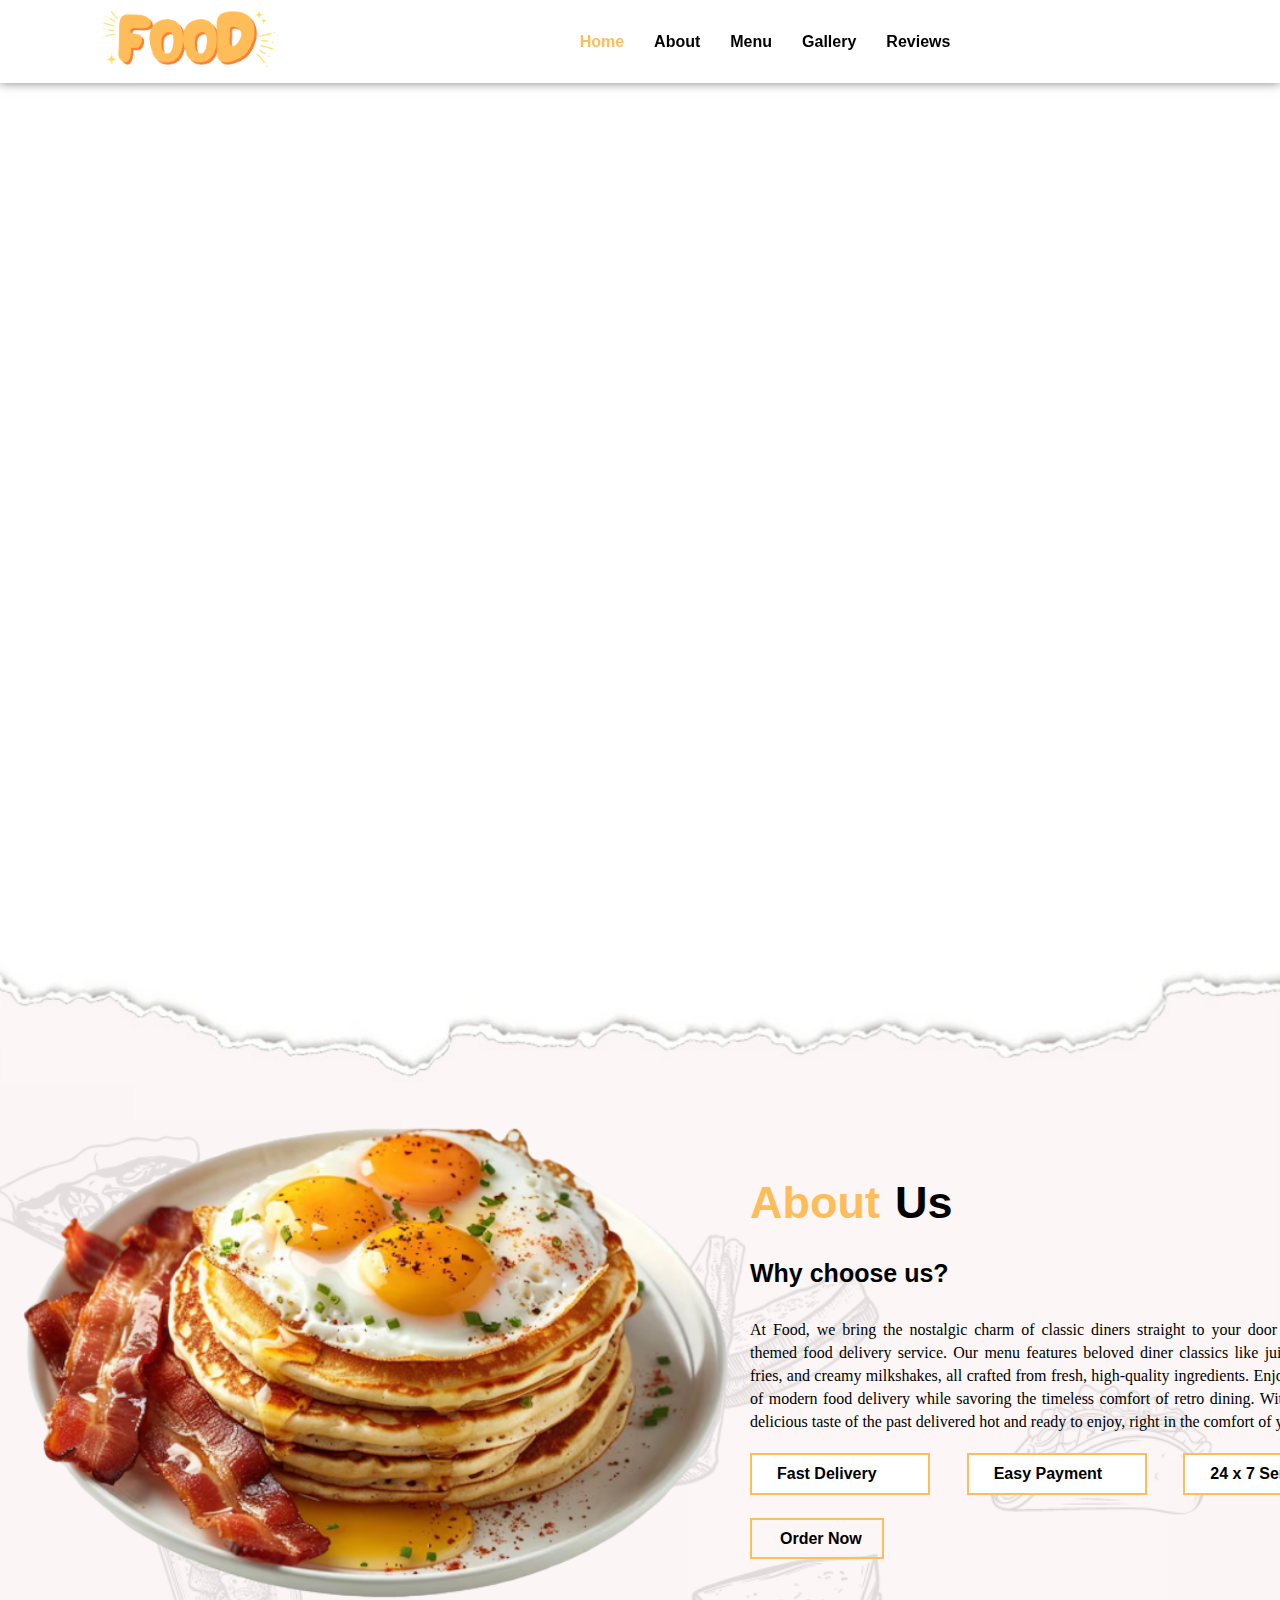
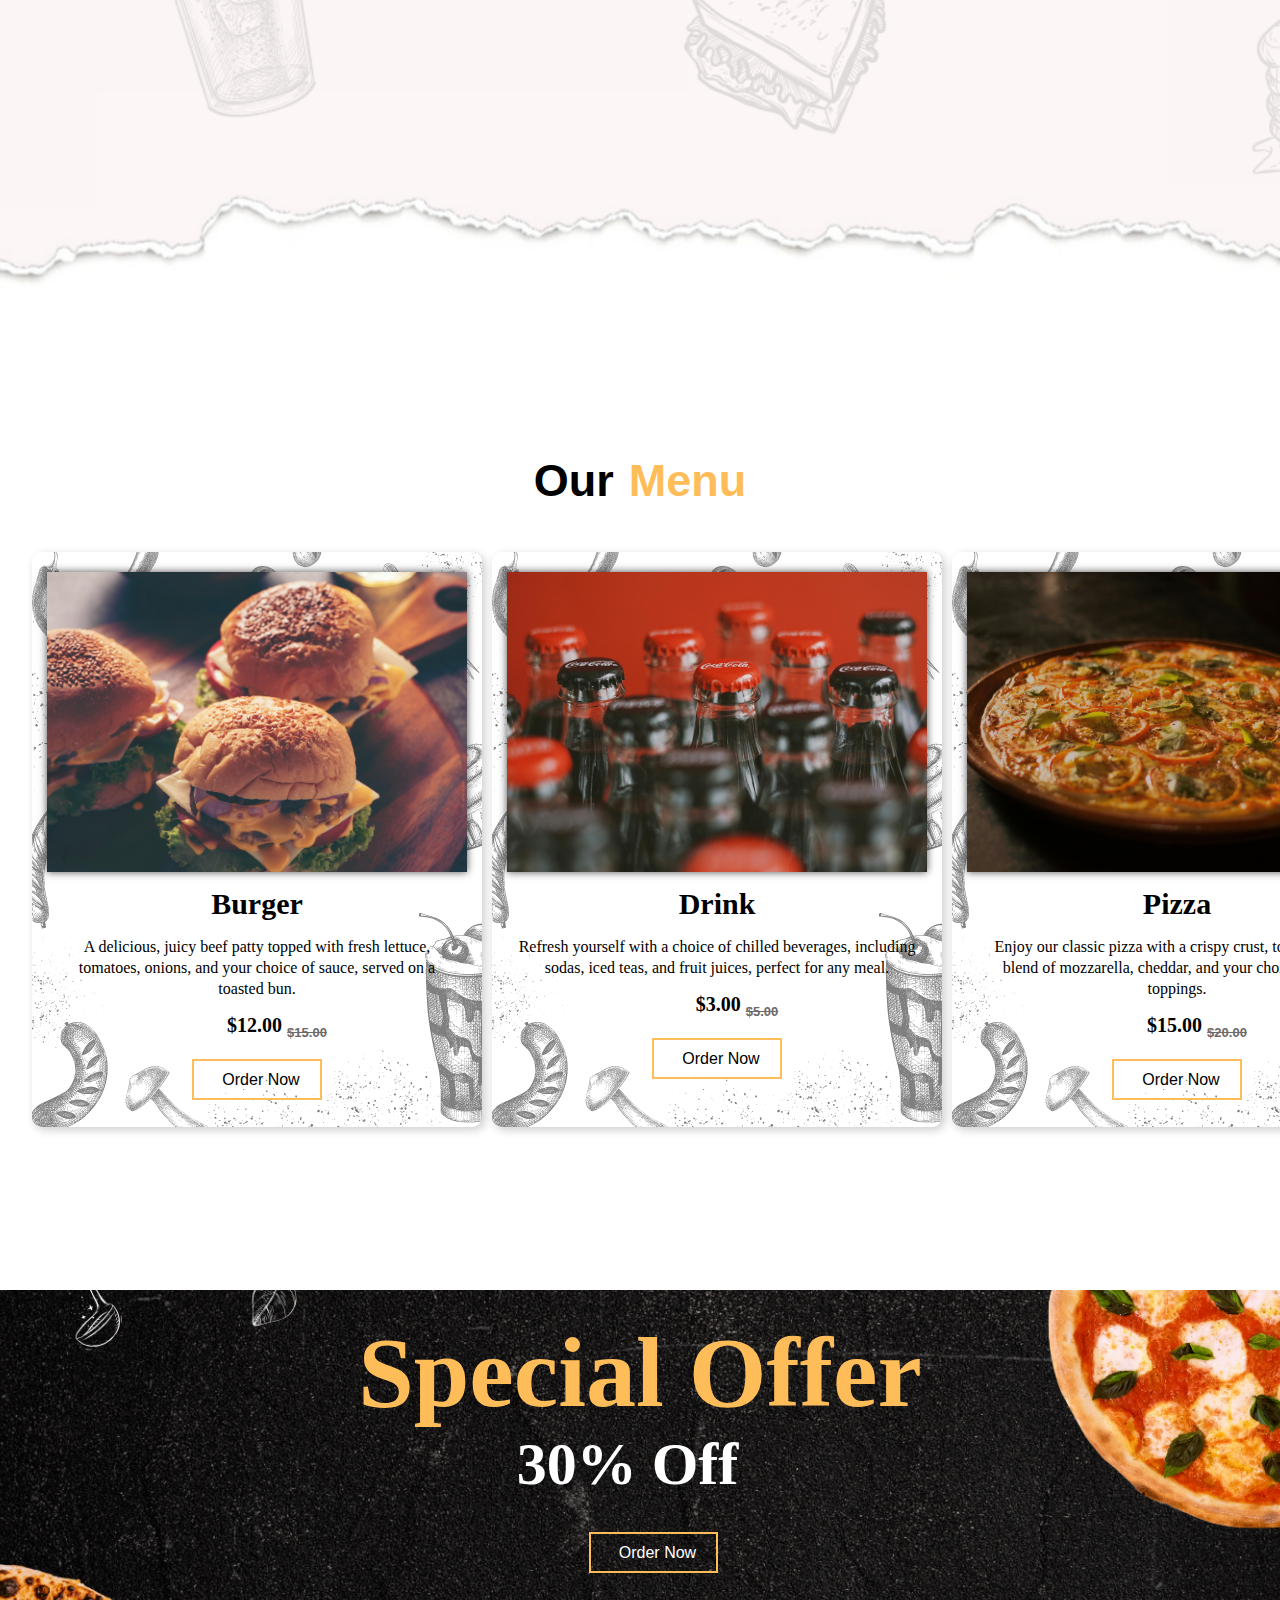
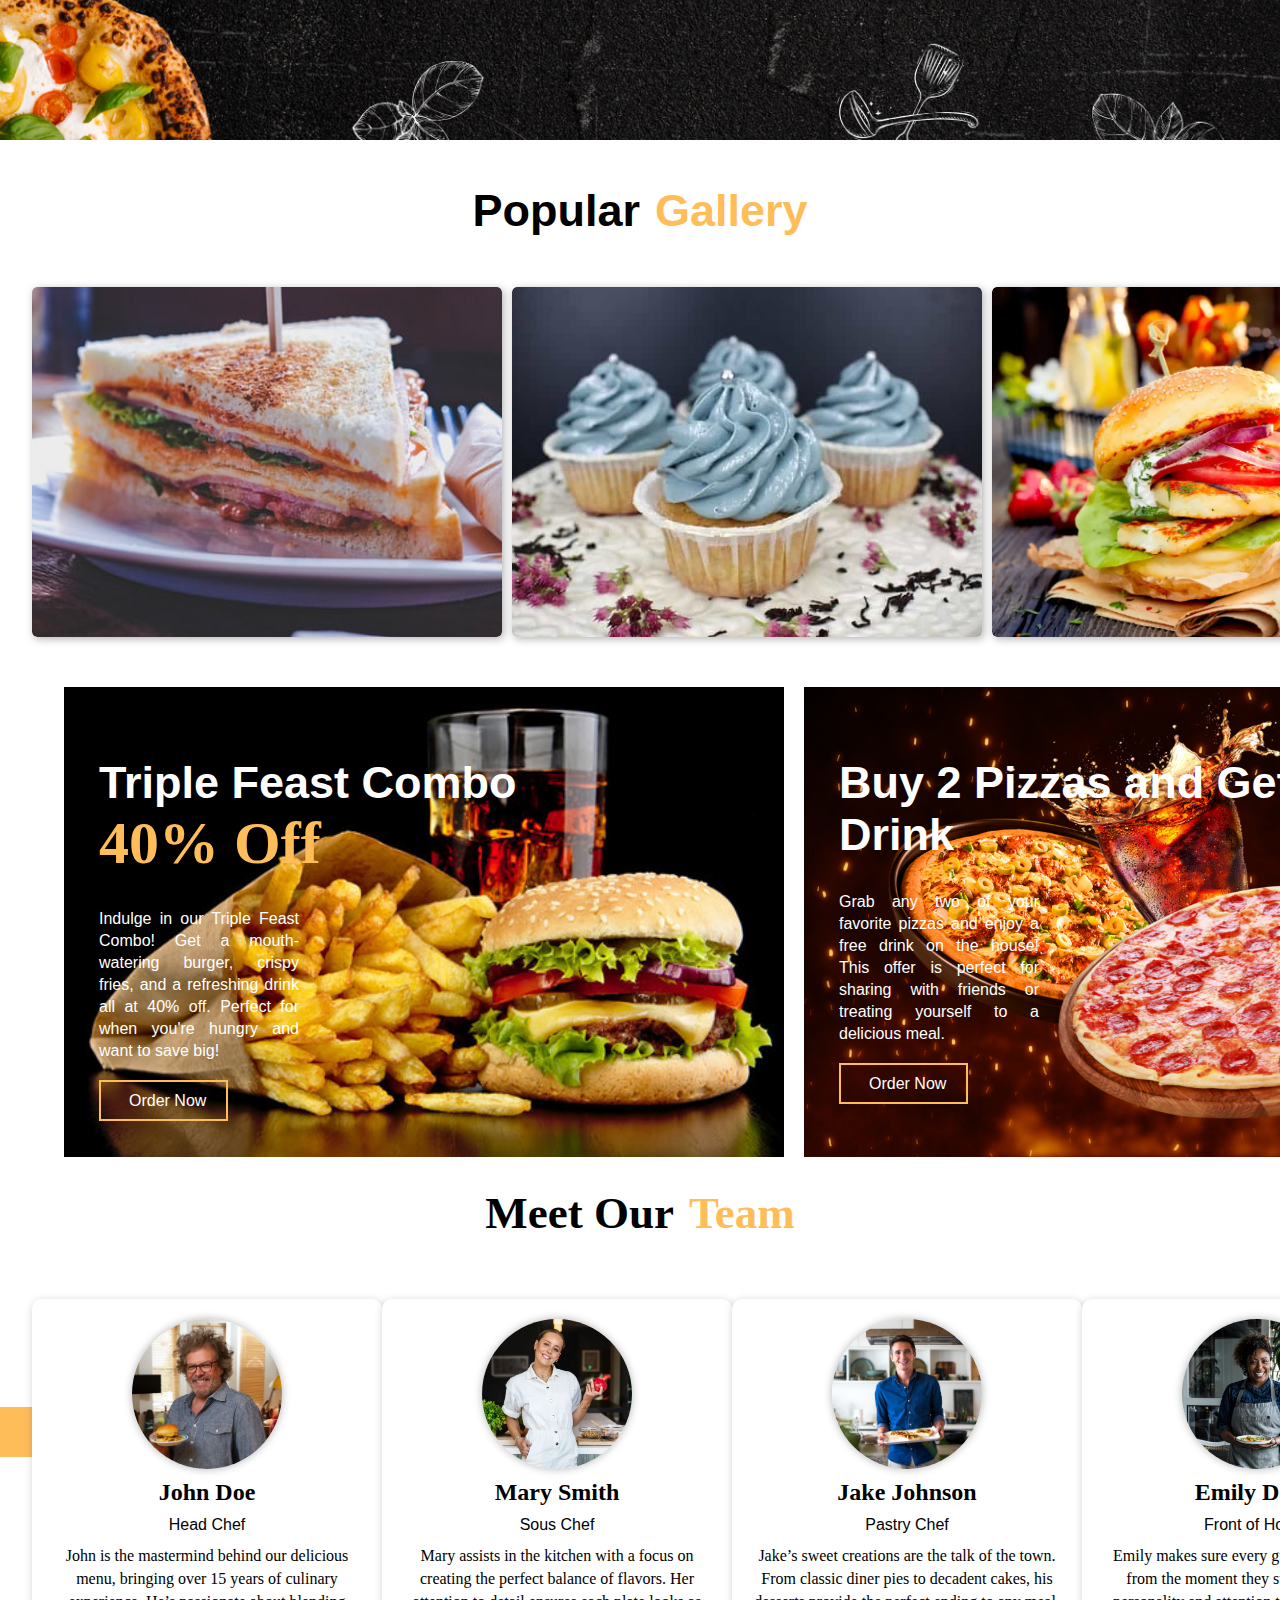
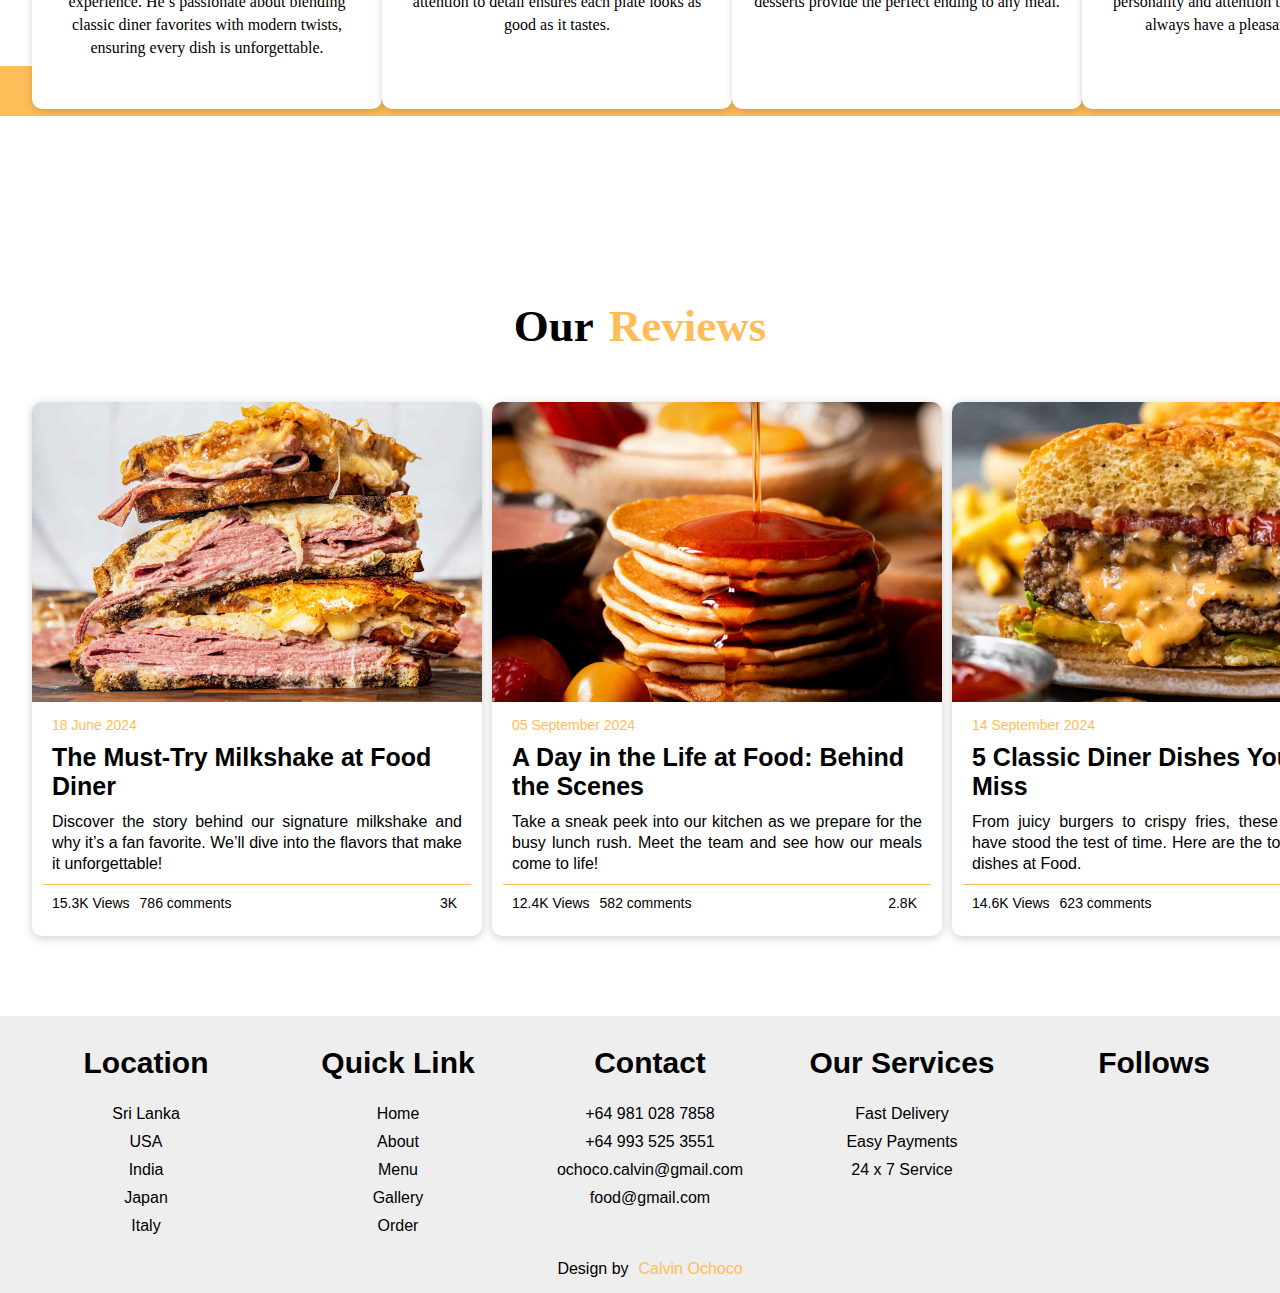
==== commit 9364840a: "Update index.html" ====
--- a/index.html
+++ b/index.html
@@ -403,7 +403,7 @@
     
     <div class="blog">
     
-        <h1>Our<span>Blog</span></h1>
+        <h1>Our<span>Reviews</span></h1>
     
         <div class="blog_box">
     
--- a/style.css
+++ b/style.css
@@ -151,11 +151,11 @@
 
 .about{
     width: 100%;
-    height: 110vh;
-    padding: 10px 0 0 0;
+    height: 120vh;
+    padding: 100px 0 0 0;
     background-image: url(image/about_bg.png);
     background-size: cover;
-    background-position: relative;
+    background-position: center;
 }
 
 .about .about_main{
@@ -533,23 +533,25 @@
 
 /*Offer*/
 
-.offer{
+.offer {
     width: 100%;
     height: auto;
     margin-bottom: 20px;
 }
 
-.offer .offer_box{
-    width: 95%;
+.offer .offer_box {
+    width: 90%; /* Adjust this width if necessary */
+    max-width: 1350px; /* Optional: set a max width for larger screens */
     display: grid;
     grid-template-columns: 1fr 1fr;
-    grid-gap: 0 15px;
-    margin: 0 auto;
+    grid-gap: 0 20px;
+    margin: 0 auto; /* This centers the offer_box */
 }
 
 .offer .offer_box .offer_card_1{
-    width: 720px;
-    height: 470px;
+    width: 100%; /* Use 100% to fill the grid column */
+    max-width: 720px; /* Optional: maintain the card size */
+    height: 470px; /* Keep the height as is */
 }
 
 .offer .offer_box .offer_card_1 .offer_img{
@@ -620,8 +622,9 @@
 }
 
 .offer .offer_box .offer_card_2{
-    width: 720px;
-    height: 470px;
+    width: 100%; /* Use 100% to fill the grid column */
+    max-width: 720px; /* Optional: maintain the card size */
+    height: 470px; /* Keep the height as is */
 }
 
 .offer .offer_box .offer_card_2 .offer_img{
